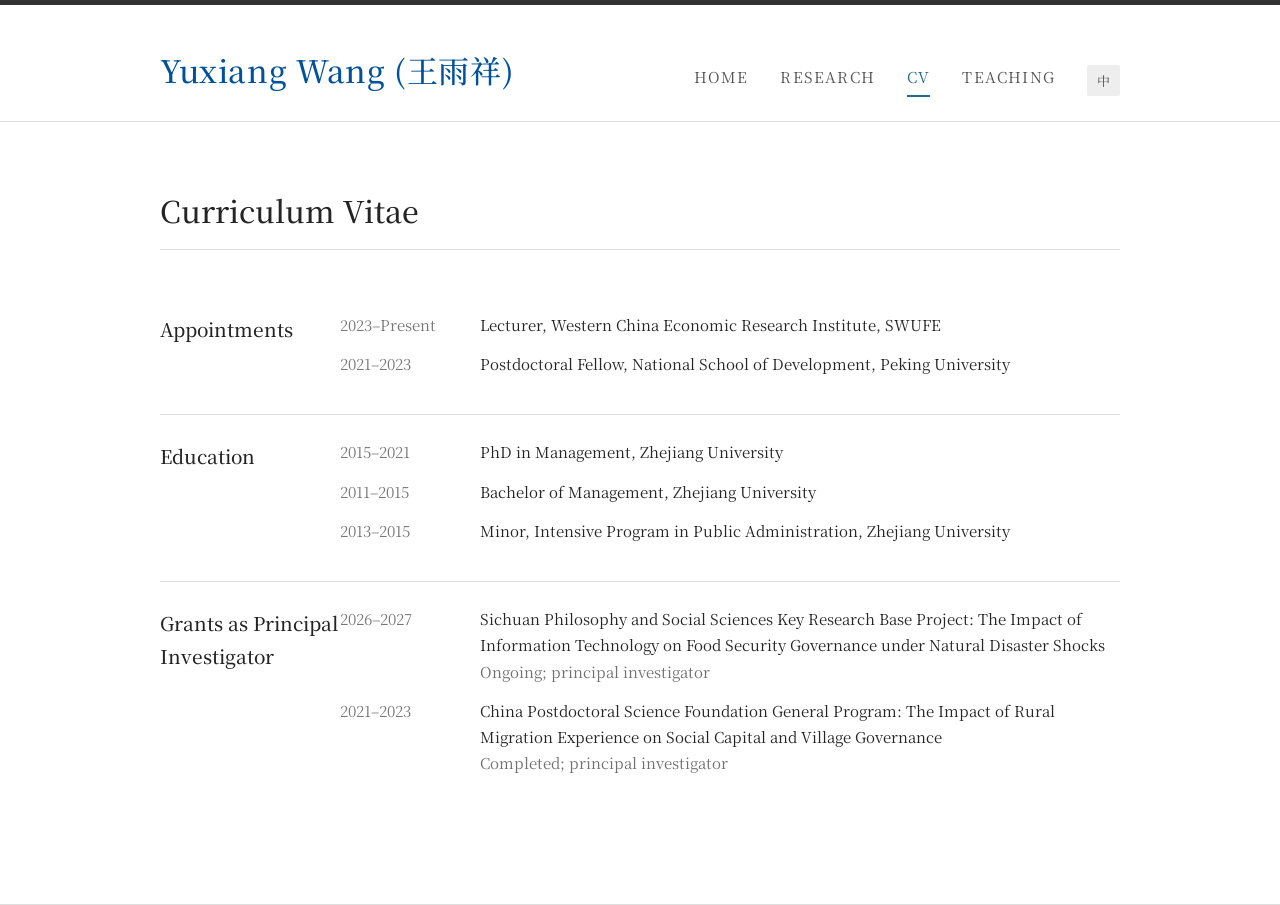
==== cv.html @ faa7dc94 "Enforce consistent navigation font on all pages" ====
<!doctype html>
<html lang="zh-CN">
<head>
  <meta charset="utf-8">
  <meta name="viewport" content="width=device-width,initial-scale=1">
  <title>CV | Yuxiang Wang</title>
  <link rel="stylesheet" href="fonts/source-han.css">
  <link rel="stylesheet" href="fonts/source-han-latin.css">
  <link rel="stylesheet" href="styles.css?v=20260809-3">
</head>
<body>
  <header class="site-header"><div class="wrap header-inner">
    <a class="brand" href="index.html"><strong>Yuxiang Wang (王雨祥)</strong><span>Economist · Southwestern University of Finance and Economics</span></a>
    <button class="menu" aria-label="菜单">☰</button>
    <nav><a href="index.html">Home</a><a href="research.html">Research</a><a class="active" href="cv.html">CV</a><a href="teaching.html">Teaching</a><button class="lang">EN</button></nav>
  </div></header>

  <main class="page"><div class="wrap">
    <h1 class="page-title" data-zh="个人简历" data-en="Curriculum Vitae">个人简历</h1>

    <section class="cv-section">
      <h2 data-zh="任职经历" data-en="Appointments">任职经历</h2>
      <div>
        <div class="cv-item"><time>2023–<span data-zh="至今" data-en="Present">至今</span></time><p data-zh="西南财经大学中国西部经济研究院，讲师" data-en="Lecturer, Western China Economic Research Institute, SWUFE">西南财经大学中国西部经济研究院，讲师</p></div>
        <div class="cv-item"><time>2021–2023</time><p data-zh="北京大学国家发展研究院，博士后" data-en="Postdoctoral Fellow, National School of Development, Peking University">北京大学国家发展研究院，博士后</p></div>
      </div>
    </section>

    <section class="cv-section">
      <h2 data-zh="教育背景" data-en="Education">教育背景</h2>
      <div>
        <div class="cv-item"><time>2015–2021</time><p data-zh="浙江大学，农林经济管理，管理学博士" data-en="PhD in Management, Zhejiang University">浙江大学，农林经济管理，管理学博士</p></div>
        <div class="cv-item"><time>2011–2015</time><p data-zh="浙江大学，农业经济管理，管理学学士" data-en="Bachelor of Management, Zhejiang University">浙江大学，农业经济管理，管理学学士</p></div>
        <div class="cv-item"><time>2013–2015</time><p data-zh="浙江大学，公共管理强化班（辅修）" data-en="Minor, Intensive Program in Public Administration, Zhejiang University">浙江大学，公共管理强化班（辅修）</p></div>
      </div>
    </section>

    <section class="cv-section">
      <h2 data-zh="主持项目" data-en="Grants as Principal Investigator">主持项目</h2>
      <div>
        <div class="cv-item">
          <time>2026–2027</time>
          <p><span data-zh="四川省哲学社会科学重点基地专项项目：自然灾害冲击下信息技术对粮食安全治理的影响研究" data-en="Sichuan Philosophy and Social Sciences Key Research Base Project: The Impact of Information Technology on Food Security Governance under Natural Disaster Shocks">四川省哲学社会科学重点基地专项项目：自然灾害冲击下信息技术对粮食安全治理的影响研究</span><br><span class="muted" data-zh="在研；主持" data-en="Ongoing; principal investigator">在研；主持</span></p>
        </div>
        <div class="cv-item">
          <time>2021–2023</time>
          <p><span data-zh="中国博士后科学基金面上项目：农民人口流动经历对社会资本和村庄治理的影响研究" data-en="China Postdoctoral Science Foundation General Program: The Impact of Rural Migration Experience on Social Capital and Village Governance">中国博士后科学基金面上项目：农民人口流动经历对社会资本和村庄治理的影响研究</span><br><span class="muted" data-zh="结题；主持" data-en="Completed; principal investigator">结题；主持</span></p>
        </div>
      </div>
    </section>
  </div></main>

  <footer><div class="wrap footer-inner"><span>© <span data-year></span> Yuxiang Wang</span><a href="mailto:wangyx@swufe.edu.cn">wangyx@swufe.edu.cn</a></div></footer>
  <script src="script.js"></script>
</body>
</html>
---- fonts/source-han.css ----
/* Source Han web subsets (Adobe/Google, SIL OFL 1.1) */

@font-face {
  font-family: 'Source Han Sans SC';
  font-style: normal;
  font-weight: 400;
  font-display: swap;
  src: url(subsets/sans-400-00.woff2) format('woff2');
  unicode-range: U+200b, U+2103, U+4e18, U+4e27-4e28, U+4e38, U+4e59, U+4e8f, U+4ead, U+4ec7, U+4fe9, U+503a, U+5085, U+5146, U+51af, U+51f8, U+52ab, U+5339, U+535c, U+5378, U+538c, U+5398, U+53f9, U+5415, U+5475, U+54aa, U+54ac, U+54b8, U+5582, U+5760, U+5764, U+57cb, U+5835, U+5885, U+5951, U+5983, U+59da, U+5a77, U+5b5d, U+5b5f, U+5bb5, U+5bc2, U+5be8, U+5bfa, U+5c2c, U+5c34, U+5c41, U+5c48, U+5c65, U+5cad, U+5e06, U+5e42, U+5ef7, U+5f17, U+5f25, U+5f6d, U+5f79, U+6028, U+6064, U+6068, U+606d, U+607c, U+6094, U+6109, U+6124, U+6247, U+626d, U+6291, U+629a, U+62ac, U+62b9, U+62fe, U+6324, U+6349, U+6367, U+6398, U+6495, U+64a4, U+64b0, U+64bc, U+64ce, U+658c, U+65ed, U+6602, U+6674, U+6691, U+66a8, U+674f, U+679a, U+67ef, U+67f4, U+680b, U+6876, U+68a8, U+6a59, U+6a61, U+6b20, U+6bc5, U+6d12, U+6d46, U+6d8c, U+6dc0, U+6e14, U+6e23, U+6f06, U+7164, U+716e, U+7199, U+71e5, U+72ac, U+742a, U+755c, U+75ab, U+75b2, U+75f4, U+7897, U+78b3, U+78c5, U+7978, U+79fd, U+7a74, U+7b4b, U+7b5b, U+7ece, U+7ed2, U+7ee3, U+7ef3, U+7f50, U+7f55, U+7f9e, U+7fe0, U+809d, U+8106, U+814a, U+8154, U+817b, U+818f, U+81c2, U+81ed, U+821f, U+82a6, U+82d1, U+8302, U+83c7, U+83ca, U+845b, U+848b, U+84c9, U+85e4, U+86ee, U+8700, U+8774, U+8881, U+8c1c, U+8c79, U+8d2a, U+8d3c, U+8eba, U+8f70, U+8fa9, U+8fb1, U+900a, U+9017, U+901d, U+9022, U+906e, U+946b, U+94dd, U+94ed, U+953b, U+95ef, U+95fa, U+95fd, U+96c0, U+971e, U+9753, U+9756, U+97e6, U+9881, U+9887, U+9b4f, U+9e2d, U+9f0e, U+e601-e602, U+e604-e605, U+ff5c;
}

@font-face {
  font-family: 'Source Han Sans SC';
  font-style: normal;
  font-weight: 400;
  font-display: swap;
  src: url(subsets/sans-400-01.woff2) format('woff2');
  unicode-range: U+24, U+4e08, U+4e43, U+4e4f, U+4ef0, U+4f2a, U+507f, U+50ac, U+50bb, U+5151, U+51bb, U+51f6, U+51fd, U+5272, U+52fe, U+5362, U+53c9, U+53d4, U+53e0, U+543b, U+54f2, U+5507, U+5524, U+558a, U+55b5, U+561b, U+56ca, U+5782, U+57c3, U+5893, U+5915, U+5949, U+5962, U+59ae, U+59dc, U+59fb, U+5bd3, U+5c38, U+5cb3, U+5d07, U+5d29, U+5de1, U+5dfe, U+5e15, U+5eca, U+5f2f, U+5f7c, U+5fcc, U+6021, U+609f, U+60f9, U+6108, U+6148, U+6155, U+6170, U+61d2, U+6251, U+629b, U+62ab, U+62e8, U+62f3, U+6321, U+6350, U+6566, U+659c, U+65e8, U+6635, U+6655, U+6670, U+66f9, U+6734, U+679d, U+6851, U+6905, U+6b49, U+6b96, U+6c1b, U+6c41, U+6c6a, U+6c83, U+6cf3, U+6d9b, U+6dcb, U+6e1d, U+6e20-6e21, U+6eaa, U+6ee4, U+6ee9, U+6f58, U+70e4, U+722c, U+7262, U+7267, U+72b9, U+72e0, U+72ee, U+72f1, U+7334, U+73ab, U+7433, U+7470, U+758f, U+75d5, U+764c, U+7686, U+76c6, U+76fe, U+7720, U+77e2, U+7802, U+7816, U+788d, U+7891, U+7a00, U+7a9d, U+7b52, U+7bad, U+7c98, U+7cca, U+7eba, U+7eea, U+7ef5, U+7f1d, U+7f69, U+806a, U+809a, U+80bf, U+80c3, U+81c0, U+820c, U+82ac, U+82af, U+82cd, U+82d7, U+838e, U+839e, U+8404, U+84b8, U+852c, U+8587, U+8650, U+8679, U+86c7, U+8702, U+87ba, U+886b-886c, U+8870, U+8c10, U+8c23, U+8c6b, U+8d3e, U+8d4b-8d4c, U+8d64, U+8d6b, U+8d74, U+8e29, U+8f69, U+8f74, U+8fb0, U+8fdf, U+901b, U+9038, U+9093, U+9171, U+9489, U+94ae, U+94c3, U+9508, U+9510, U+9601, U+9614, U+964c, U+9675, U+971c, U+97f5, U+9888, U+98d8, U+9971, U+9aa4, U+9e3f, U+9e45, U+9e4f, U+9e70, U+9f7f, U+e715;
}

@font-face {
  font-family: 'Source Han Sans SC';
  font-style: normal;
  font-weight: 400;
  font-display: swap;
  src: url(subsets/sans-400-02.woff2) format('woff2');
  unicode-range: U+a5, U+2192, U+2605, U+4e11, U+4e22, U+4e32, U+4f0d, U+4f0f, U+4f69, U+4ff1, U+50b2, U+5154, U+51dd, U+51f0, U+5211, U+5269, U+533f, U+5366-5367, U+5389, U+5413, U+5440, U+5446, U+5561, U+574a, U+5751, U+57ab, U+5806, U+5821, U+582a, U+58f3, U+5938, U+5948, U+5978, U+59d1, U+5a03, U+5a07, U+5ac1, U+5acc, U+5ae9, U+5bb4, U+5bc4, U+5c3f, U+5e3d, U+5e7d, U+5f92, U+5faa, U+5fe0, U+5ffd, U+6016, U+60a0, U+60dc, U+60e8, U+614e, U+6212, U+6284, U+62c6, U+62d3-62d4, U+63f4, U+642c, U+6478, U+6491-6492, U+64e6, U+6591, U+65a4, U+664b, U+6735, U+6746, U+67f1, U+67f3, U+6842, U+68af, U+68c9, U+68cb, U+6a31, U+6b3a, U+6bc1, U+6c0f, U+6c27, U+6c57, U+6cc4, U+6ce5, U+6d2a, U+6d66, U+6d69, U+6daf, U+6e58, U+6ecb, U+6ef4, U+707e, U+7092, U+70ab, U+71d5, U+7275, U+7384, U+73b2, U+7434, U+74e6, U+74f7, U+75bc, U+76c8, U+76d0, U+7709, U+77ac, U+7855, U+78a7, U+78c1, U+7a77, U+7b79, U+7c92, U+7cae, U+7cd5, U+7ea4, U+7eb5, U+7ebd, U+7f5a, U+7fd4, U+7ffc, U+8083, U+8096, U+80a0, U+80d6, U+80de, U+8102, U+8109, U+810f, U+8179, U+8292, U+82b3, U+8352, U+8361, U+83cc, U+841d, U+8461, U+8482, U+8521, U+857e, U+85aa, U+866b, U+8776, U+8896, U+889c, U+88f8, U+8a9e, U+8bc8, U+8bf8, U+8c0b, U+8c28, U+8d2b, U+8d2f, U+8d37, U+8d3a, U+8d54, U+8dc3, U+8dcc, U+8df5, U+8e0f, U+8e48, U+8f86, U+8f88, U+8f9e, U+8fc1, U+8fc8, U+8feb, U+9065, U+90a6, U+90aa, U+90bb, U+90c1, U+94dc, U+9521, U+9676, U+96d5, U+970d, U+9897, U+997c, U+9a70, U+9a76, U+9a9a, U+9ad4, U+9e23, U+9e7f, U+9f3b, U+e675, U+e6b9, U+ffe5;
}

@font-face {
  font-family: 'Source Han Sans SC';
  font-style: normal;
  font-weight: 400;
  font-display: swap;
  src: url(subsets/sans-400-03.woff2) format('woff2');
  unicode-range: U+300c-300d, U+4e54, U+4e58, U+4e95, U+4ec1, U+4f2f, U+4f38, U+4fa3, U+4fca, U+503e, U+5141, U+5144, U+517c, U+51cc, U+51ed, U+5242, U+52b2, U+52d2, U+52e4, U+540a, U+5439, U+5448, U+5496, U+54ed, U+5565, U+5761, U+5766, U+58ee, U+593a, U+594b, U+594f, U+5954, U+5996, U+59c6, U+59ff, U+5b64, U+5bff, U+5c18, U+5c1d, U+5c97, U+5ca9, U+5cb8, U+5e9f, U+5ec9, U+5f04, U+5f7b, U+5fa1, U+5fcd, U+6012, U+60a6, U+60ac, U+60b2, U+60ef, U+626e, U+6270, U+6276, U+62d6, U+62dc, U+6316, U+632f, U+633a, U+6355, U+63aa, U+6447, U+649e, U+64c5, U+654c, U+65c1, U+65cb, U+65e6, U+6606, U+6731, U+675c, U+67cf, U+67dc, U+6846, U+6b8b, U+6beb, U+6c61, U+6c88, U+6cbf, U+6cdb, U+6cea, U+6d45, U+6d53, U+6d74, U+6d82, U+6da8, U+6db5, U+6deb, U+6eda, U+6ee8, U+6f0f, U+706d, U+708e, U+70ae, U+70bc, U+70c2, U+70e6, U+7237-7238, U+72fc, U+730e, U+731b, U+739b, U+73bb, U+7483, U+74dc, U+74f6, U+7586, U+7626, U+775b, U+77ff, U+788e, U+78b0, U+7956, U+7965, U+79e6, U+7af9, U+7bee, U+7c97, U+7eb1, U+7eb7, U+7ed1, U+7ed5, U+7f6a, U+7f72, U+7fbd, U+8017, U+808c, U+80a9, U+80c6, U+80ce, U+8150, U+8170, U+819c, U+820d, U+8230, U+8239, U+827e, U+8377, U+8389, U+83b2, U+8428, U+8463, U+867e, U+88c2, U+88d9, U+8986, U+8bca, U+8bde, U+8c13, U+8c8c, U+8d21, U+8d24, U+8d56, U+8d60, U+8d8b, U+8db4, U+8e2a, U+8f68, U+8f89, U+8f9b, U+8fa8, U+8fbd, U+9003, U+90ce, U+90ed, U+9189, U+94bb, U+9505, U+95f9, U+963b, U+9655, U+966a, U+9677, U+96fe, U+9896, U+99a8, U+9a71, U+9a82, U+9a91, U+9b45, U+9ece, U+9f20, U+feff, U+ff0d;
}

@font-face {
  font-family: 'Source Han Sans SC';
  font-style: normal;
  font-weight: 400;
  font-display: swap;
  src: url(subsets/sans-400-04.woff2) format('woff2');
  unicode-range: U+4e4c, U+4e88, U+4ea1, U+4ea6, U+4ed3-4ed4, U+4eff, U+4f30, U+4fa7, U+4fc4, U+4fd7, U+500d, U+504f, U+5076-5077, U+517d, U+5192, U+51c9, U+51ef, U+5238, U+5251, U+526a, U+52c7, U+52df, U+52ff, U+53a6, U+53a8, U+53ec, U+5410, U+559d, U+55b7, U+5634, U+573e, U+5783, U+585e, U+586b, U+58a8, U+5999, U+59d3, U+5a1c, U+5a46, U+5b54-5b55, U+5b85, U+5b8b, U+5b8f, U+5bbf, U+5bd2, U+5c16, U+5c24, U+5e05, U+5e45, U+5e7c, U+5e84, U+5f03, U+5f1f, U+5f31, U+5f84, U+5f90, U+5fbd, U+5fc6, U+5fd9, U+5fe7, U+6052, U+6062, U+6089, U+60a3, U+60d1, U+6167, U+622a, U+6234, U+624e, U+6269, U+626c, U+62b5, U+62d2, U+6325, U+63e1, U+643a, U+6446, U+6562, U+656c, U+65e2, U+65fa, U+660c, U+6628, U+6652, U+6668, U+6676, U+66fc, U+66ff, U+6717, U+676d, U+67aa, U+67d4, U+6843, U+6881, U+68d2, U+695a, U+69fd, U+6a2a, U+6b8a, U+6c60, U+6c64, U+6c9f, U+6caa, U+6cc9, U+6ce1, U+6cfd, U+6d1b, U+6d1e, U+6d6e, U+6de1, U+6e10, U+6e7f, U+6f5c, U+704c, U+7070, U+7089, U+70b8, U+718a, U+71c3, U+723d, U+732a, U+73cd, U+7518, U+756a, U+75af, U+75be, U+75c7, U+76d2, U+76d7, U+7763, U+78e8, U+795d, U+79df, U+7c4d, U+7d2f, U+7ee9, U+7f13, U+7f8a, U+8000, U+8010, U+80af, U+80f6, U+80f8, U+8212, U+8273, U+82f9, U+83ab, U+83b1, U+83f2, U+8584, U+871c, U+8861, U+888b, U+88c1, U+88e4, U+8bd1, U+8bf1, U+8c31, U+8d5a, U+8d75-8d76, U+8de8, U+8f85, U+8fa3, U+8fc5, U+9006, U+903c, U+904d, U+9075, U+9178, U+9274, U+950b, U+9526, U+95ea, U+9636, U+9686, U+978b, U+987f, U+9a7e, U+9b42, U+9e1f, U+9ea6, U+9f13, U+9f84, U+ff5e;
}

@font-face {
  font-family: 'Source Han Sans SC';
  font-style: normal;
  font-weight: 400;
  font-display: swap;
  src: url(subsets/sans-400-05.woff2) format('woff2');
  unicode-range: U+23, U+3d, U+4e01, U+4e39, U+4e73, U+4ecd, U+4ed9, U+4eea, U+4f0a, U+4f1f, U+4f5b, U+4fa0, U+4fc3, U+501f, U+50a8, U+515a, U+5175, U+51a0, U+51c0, U+51e1, U+51e4, U+5200, U+520a, U+5224, U+523a, U+52aa, U+52b1, U+52b3, U+5348, U+5353, U+5360, U+5371, U+5377, U+539a, U+541b, U+5434, U+547c, U+54e6, U+5510, U+5531, U+5609, U+56f0, U+56fa, U+5733, U+574f, U+5851, U+5854, U+5899, U+58c1, U+592e, U+5939, U+5976, U+5986, U+59bb, U+5a18, U+5a74, U+5b59, U+5b87, U+5b97, U+5ba0, U+5bab, U+5bbd-5bbe, U+5bf8, U+5c0a, U+5c3a, U+5c4a, U+5e16, U+5e1d, U+5e2d, U+5e8a, U+6015, U+602a, U+6050, U+6069, U+6162, U+61c2, U+6293, U+6297, U+62b1, U+62bd, U+62df, U+62fc, U+6302, U+635f, U+638c, U+63ed, U+6458, U+6469, U+6563, U+6620, U+6653, U+6696-6697, U+66dd, U+675f, U+676f-6770, U+67d0, U+67d3, U+684c, U+6865, U+6885, U+68b0, U+68ee, U+690d, U+6b23, U+6b32, U+6bd5, U+6c89, U+6d01, U+6d25, U+6d89, U+6da6, U+6db2, U+6df7, U+6ed1, U+6f02, U+70c8, U+70df, U+70e7, U+7126, U+7236, U+7259, U+731c, U+745e, U+74e3, U+751a, U+751c, U+7532, U+7545, U+75db, U+7761, U+7a0d, U+7b51, U+7ca4, U+7cd6, U+7d2b, U+7ea0, U+7eb9, U+7ed8, U+7f18, U+7f29, U+8033, U+804a, U+80a4-80a5, U+80e1, U+817f, U+829d, U+82e6, U+8336, U+840c, U+8499, U+864e, U+8651, U+865a, U+88ad, U+89e6, U+8bd7, U+8bfa, U+8c37, U+8d25, U+8d38, U+8ddd, U+8fea, U+9010, U+9012, U+906d, U+907f-9080, U+90d1, U+9177, U+91ca, U+94fa, U+9501, U+9634-9635, U+9694, U+9707, U+9738, U+9769, U+9a7b, U+9a97, U+9aa8, U+9b3c, U+9c81, U+9ed8;
}

@font-face {
  font-family: 'Source Han Sans SC';
  font-style: normal;
  font-weight: 400;
  font-display: swap;
  src: url(subsets/sans-400-06.woff2) format('woff2');
  unicode-range: U+26, U+3c, U+d7, U+4e4e, U+4e61, U+4e71, U+4ebf, U+4f26, U+5012, U+51ac, U+51b0, U+51b2, U+51b7, U+5218, U+521a, U+5220, U+5237, U+523b, U+526f, U+5385, U+53bf, U+53e5, U+53eb, U+53f3, U+53f6, U+5409, U+5438, U+54c8, U+54e5, U+552f, U+5584, U+5706, U+5723, U+5750, U+575a, U+5987-5988, U+59b9, U+59d0, U+59d4, U+5b88, U+5b9c, U+5bdf, U+5bfb, U+5c01, U+5c04, U+5c3e, U+5c4b, U+5c4f, U+5c9b, U+5cf0, U+5ddd, U+5de6, U+5de8, U+5e01, U+5e78, U+5e7b, U+5e9c, U+5ead, U+5ef6, U+5f39, U+5fd8, U+6000, U+6025, U+604b, U+6076, U+613f, U+6258, U+6263, U+6267, U+6298, U+62a2, U+62e5, U+62ec, U+6311, U+6377, U+6388-6389, U+63a2, U+63d2, U+641e, U+642d, U+654f, U+6551, U+6597, U+65cf, U+65d7, U+65e7, U+6682, U+66f2, U+671d, U+672b, U+6740, U+6751, U+6768, U+6811, U+6863, U+6982, U+6bd2, U+6cf0, U+6d0b, U+6d17, U+6d59, U+6dd8, U+6dfb, U+6e7e, U+6f6e, U+6fb3, U+706f, U+719f, U+72af, U+72d0, U+72d7, U+732b, U+732e, U+7389, U+73e0, U+7530, U+7687, U+76d6, U+76db, U+7840, U+786c, U+79cb, U+79d2, U+7a0e, U+7a33, U+7a3f, U+7a97, U+7ade-7adf, U+7b26, U+7e41, U+7ec3, U+7f3a, U+8089, U+80dc, U+811a, U+8131, U+8138, U+821e, U+8349, U+83dc, U+8457, U+867d, U+86cb, U+8a89, U+8ba8, U+8bad, U+8bef, U+8bfe, U+8c6a, U+8d1d, U+8d4f, U+8d62, U+8dd1, U+8df3, U+8f6e, U+8ff9, U+900f, U+9014, U+9057, U+9192, U+91ce, U+9488, U+94a2, U+9547, U+955c, U+95f2, U+9644, U+964d, U+96c4-96c5, U+96e8, U+96f6-96f7, U+9732, U+9759, U+9760, U+987a, U+989c, U+9910, U+996d-996e, U+9b54, U+9e21, U+9ebb, U+9f50;
}

@font-face {
  font-family: 'Source Han Sans SC';
  font-style: normal;
  font-weight: 400;
  font-display: swap;
  src: url(subsets/sans-400-07.woff2) format('woff2');
  unicode-range: U+7e, U+2026, U+4e03, U+4e25, U+4e30, U+4e34, U+4e45, U+4e5d, U+4e89, U+4eae, U+4ed8, U+4f11, U+4f19, U+4f24, U+4f34, U+4f59, U+4f73, U+4f9d, U+4fb5, U+5047, U+505c, U+5170, U+519c, U+51cf, U+5267, U+5356, U+5374, U+5382, U+538b, U+53e6, U+5426, U+542b, U+542f, U+5462, U+5473, U+554a, U+5566, U+5708, U+571f, U+5757, U+57df, U+57f9, U+5802, U+590f, U+591c, U+591f, U+592b, U+5965, U+5979, U+5a01, U+5a5a, U+5b63, U+5b69, U+5b81, U+5ba1, U+5ba3, U+5c3c, U+5c42, U+5c81, U+5de7, U+5dee, U+5e0c, U+5e10, U+5e55, U+5e86, U+5e8f, U+5ea7, U+5f02, U+5f52, U+5f81, U+5ff5, U+60ca, U+60e0, U+6279, U+62c5, U+62ff, U+63cf, U+6444, U+64cd, U+653b, U+65bd, U+65e9, U+665a, U+66b4, U+66fe, U+6728, U+6742, U+677e, U+67b6, U+680f, U+68a6, U+68c0, U+699c, U+6b4c, U+6b66, U+6b7b, U+6bcd, U+6bdb, U+6c38, U+6c47, U+6c49, U+6cb3, U+6cb9, U+6ce2, U+6d32, U+6d3e, U+6d4f, U+6e56, U+6fc0, U+7075, U+7206, U+725b, U+72c2, U+73ed, U+7565, U+7591, U+7597, U+75c5, U+76ae, U+76d1, U+76df, U+7834, U+7968, U+7981, U+79c0, U+7a7f, U+7a81, U+7ae5, U+7b14, U+7c89, U+7d27, U+7eaf, U+7eb3, U+7eb8, U+7ec7, U+7ee7, U+7eff, U+7f57, U+7ffb, U+805a, U+80a1, U+822c, U+82cf, U+82e5, U+8363, U+836f, U+84dd, U+878d, U+8840, U+8857, U+8863, U+8865, U+8b66, U+8bb2, U+8bda, U+8c01, U+8c08, U+8c46, U+8d1f, U+8d35, U+8d5b, U+8d5e, U+8da3, U+8ddf, U+8f93, U+8fdd, U+8ff0, U+8ff7, U+8ffd, U+9000, U+9047, U+9152, U+949f, U+94c1, U+94f6, U+9646, U+9648, U+9669, U+969c, U+96ea, U+97e9, U+987b, U+987e, U+989d, U+9970, U+9986, U+9c7c, U+9c9c;
}

@font-face {
  font-family: 'Source Han Sans SC';
  font-style: normal;
  font-weight: 400;
  font-display: swap;
  src: url(subsets/sans-400-08.woff2) format('woff2');
  unicode-range: U+25, U+4e14, U+4e1d, U+4e3d, U+4e49, U+4e60, U+4e9a, U+4eb2, U+4ec5, U+4efd, U+4f3c, U+4f4f, U+4f8b, U+4fbf, U+5019, U+5145, U+514b, U+516b, U+516d, U+5174, U+5178, U+517b, U+5199, U+519b, U+51b3, U+51b5, U+5207, U+5212, U+5219, U+521d, U+52bf, U+533b, U+5343, U+5347, U+534a, U+536b, U+5370, U+53e4, U+53f2, U+5403, U+542c, U+547d, U+54a8, U+54cd, U+54ea, U+552e, U+56f4, U+5747, U+575b, U+5883, U+589e, U+5931, U+5947, U+5956-5957, U+5a92, U+5b83, U+5ba4, U+5bb3, U+5bcc, U+5c14, U+5c1a, U+5c3d, U+5c40, U+5c45, U+5c5e, U+5df4, U+5e72, U+5e95, U+5f80, U+5f85, U+5fb7, U+5fd7, U+601d, U+626b, U+627f, U+62c9, U+62cd, U+6309, U+63a7, U+6545, U+65ad, U+65af, U+65c5, U+666e, U+667a, U+670b, U+671b, U+674e, U+677f, U+6781, U+6790, U+6797, U+6821, U+6838-6839, U+697c, U+6b27, U+6b62, U+6bb5, U+6c7d, U+6c99, U+6d4b, U+6d4e, U+6d6a, U+6e29, U+6e2f, U+6ee1, U+6f14, U+6f2b, U+72b6, U+72ec, U+7387, U+7533, U+753b, U+76ca, U+76d8, U+7701, U+773c, U+77ed, U+77f3, U+7814, U+793c, U+79bb, U+79c1, U+79d8, U+79ef, U+79fb, U+7a76, U+7b11, U+7b54, U+7b56, U+7b97, U+7bc7, U+7c73, U+7d20, U+7eaa, U+7ec8, U+7edd, U+7eed, U+7efc, U+7fa4, U+804c, U+8058, U+80cc, U+8111, U+817e, U+826f, U+8303, U+843d, U+89c9, U+89d2, U+8ba2, U+8bbf, U+8bc9, U+8bcd, U+8be6, U+8c22, U+8c61, U+8d22, U+8d26-8d27, U+8d8a, U+8f6f, U+8f7b, U+8f83, U+8f91, U+8fb9, U+8fd4, U+8fdc, U+9002, U+94b1, U+9519, U+95ed, U+961f, U+9632-9633, U+963f, U+968f-9690, U+96be, U+9876, U+9884, U+98de, U+9988, U+9999, U+9ec4, U+ff1b;
}

@font-face {
  font-family: 'Source Han Sans SC';
  font-style: normal;
  font-weight: 400;
  font-display: swap;
  src: url(subsets/sans-400-09.woff2) format('woff2');
  unicode-range: U+2b, U+40, U+3000, U+300a-300b, U+4e16, U+4e66, U+4e70, U+4e91-4e92, U+4e94, U+4e9b, U+4ec0, U+4eca, U+4f01, U+4f17-4f18, U+4f46, U+4f4e, U+4f9b, U+4fee, U+503c, U+5065, U+50cf, U+513f, U+5148, U+518d, U+51c6, U+51e0, U+5217, U+529e-529f, U+5341, U+534f, U+5361, U+5386, U+53c2, U+53c8, U+53cc, U+53d7-53d8, U+53ea, U+5404, U+5411, U+5417, U+5427, U+5468, U+559c, U+5668, U+56e0, U+56e2, U+56ed, U+5740, U+57fa, U+58eb, U+5904, U+592a, U+59cb, U+5a31, U+5b58, U+5b9d, U+5bc6, U+5c71, U+5dde, U+5df1, U+5e08, U+5e26, U+5e2e, U+5e93, U+5e97, U+5eb7, U+5f15, U+5f20, U+5f3a, U+5f62, U+5f69, U+5f88, U+5f8b, U+5fc5, U+600e, U+620f, U+6218, U+623f, U+627e, U+628a, U+62a4, U+62db, U+62e9, U+6307, U+6362, U+636e, U+64ad, U+6539, U+653f, U+6548, U+6574, U+6613, U+6625, U+663e, U+666f, U+672a, U+6750, U+6784, U+6a21, U+6b3e, U+6b65, U+6bcf, U+6c11, U+6c5f, U+6df1, U+706b, U+7167, U+724c, U+738b, U+73a9, U+73af, U+7403, U+7537, U+754c, U+7559, U+767d, U+7740, U+786e, U+795e, U+798f, U+79f0, U+7aef, U+7b7e, U+7bb1, U+7ea2, U+7ea6, U+7ec4, U+7ec6, U+7ecd, U+7edc, U+7ef4, U+8003, U+80b2, U+81f3-81f4, U+822a, U+827a, U+82f1, U+83b7, U+8425, U+89c2, U+89c8, U+8ba9, U+8bb8, U+8bc6, U+8bd5, U+8be2, U+8be5, U+8bed, U+8c03, U+8d23, U+8d2d, U+8d34, U+8d70, U+8db3, U+8fbe, U+8fce, U+8fd1, U+8fde, U+9001, U+901f-9020, U+90a3, U+914d, U+91c7, U+94fe, U+9500, U+952e, U+9605, U+9645, U+9662, U+9664, U+9700, U+9752, U+975e, U+97f3, U+9879, U+9886, U+98df, U+9a6c, U+9a8c, U+9ed1, U+9f99;
}

@font-face {
  font-family: 'Source Han Sans SC';
  font-style: normal;
  font-weight: 400;
  font-display: swap;
  src: url(subsets/sans-400-10.woff2) format('woff2');
  unicode-range: U+4e, U+201c-201d, U+3010-3011, U+4e07, U+4e1c, U+4e24, U+4e3e, U+4e48, U+4e50, U+4e5f, U+4e8b-4e8c, U+4ea4, U+4eab-4eac, U+4ecb, U+4ece, U+4ed6, U+4ee3, U+4ef6-4ef7, U+4efb, U+4f20, U+4f55, U+4f7f, U+4fdd, U+505a, U+5143, U+5149, U+514d, U+5171, U+5177, U+518c, U+51fb, U+521b, U+5229, U+522b, U+52a9, U+5305, U+5317, U+534e, U+5355, U+5357, U+535a, U+5373, U+539f, U+53bb, U+53ca, U+53cd, U+53d6, U+53e3, U+53f0, U+5458, U+5546, U+56db, U+573a, U+578b, U+57ce, U+58f0, U+590d, U+5934, U+5973, U+5b57, U+5b8c, U+5b98, U+5bb9, U+5bfc, U+5c06, U+5c11, U+5c31, U+5c55, U+5df2, U+5e03, U+5e38, U+5e76, U+5e94, U+5efa, U+5f71, U+5f97, U+5feb, U+6001, U+603b, U+60f3, U+611f, U+6216, U+624d, U+6253, U+6295, U+6301, U+6392, U+641c, U+652f, U+653e, U+6559, U+6599, U+661f, U+671f, U+672f, U+6761, U+67e5, U+6807, U+6837, U+683c, U+6848, U+6b22, U+6b64, U+6bd4, U+6c14, U+6c34, U+6c42, U+6ca1, U+6d41, U+6d77, U+6d88, U+6e05, U+6e38, U+6e90, U+7136, U+7231, U+7531, U+767e, U+76ee, U+76f4, U+771f, U+7801, U+793a, U+79cd, U+7a0b, U+7a7a, U+7acb, U+7ae0, U+7b2c, U+7b80, U+7ba1, U+7cbe, U+7d22, U+7ea7, U+7ed3, U+7ed9, U+7edf, U+7f16, U+7f6e, U+8001, U+800c, U+8272, U+8282, U+82b1, U+8350, U+88ab, U+88c5, U+897f, U+89c1, U+89c4, U+89e3, U+8a00, U+8ba1, U+8ba4, U+8bae-8bb0, U+8bbe, U+8bc1, U+8bc4, U+8bfb, U+8d28, U+8d39, U+8d77, U+8d85, U+8def, U+8eab, U+8f66, U+8f6c, U+8f7d, U+8fd0, U+9009, U+90ae, U+90fd, U+91cc-91cd, U+91cf, U+95fb, U+9650, U+96c6, U+9891, U+98ce, U+ff1f;
}

@font-face {
  font-family: 'Source Han Sans SC';
  font-style: normal;
  font-weight: 400;
  font-display: swap;
  src: url(subsets/sans-400-11.woff2) format('woff2');
  unicode-range: U+d, U+3e, U+5f, U+7c, U+a0, U+a9, U+4e09-4e0b, U+4e0d-4e0e, U+4e13, U+4e1a, U+4e2a, U+4e3a-4e3b, U+4e4b, U+4e86, U+4e8e, U+4ea7, U+4eba, U+4ee4-4ee5, U+4eec, U+4f1a, U+4f4d, U+4f53, U+4f5c, U+4f60, U+4fe1, U+5165, U+5168, U+516c, U+5173, U+5176, U+5185, U+51fa, U+5206, U+5230, U+5236, U+524d, U+529b, U+52a0-52a1, U+52a8, U+5316, U+533a, U+53cb, U+53d1, U+53ef, U+53f7-53f8, U+5408, U+540c-540e, U+544a, U+548c, U+54c1, U+56de, U+56fd-56fe, U+5728, U+5730, U+5907, U+5916, U+591a, U+5927, U+5929, U+597d, U+5982, U+5b50, U+5b66, U+5b89, U+5b9a, U+5b9e, U+5ba2, U+5bb6, U+5bf9, U+5c0f, U+5de5, U+5e02, U+5e73-5e74, U+5e7f, U+5ea6, U+5f00, U+5f0f, U+5f53, U+5f55, U+5fae, U+5fc3, U+6027, U+606f, U+60a8, U+60c5, U+610f, U+6210-6211, U+6237, U+6240, U+624b, U+6280, U+62a5, U+63a5, U+63a8, U+63d0, U+6536, U+6570, U+6587, U+65b9, U+65e0, U+65f6, U+660e, U+662d, U+662f, U+66f4, U+6700, U+670d, U+672c, U+673a, U+6743, U+6765, U+679c, U+682a, U+6b21, U+6b63, U+6cbb, U+6cd5, U+6ce8, U+6d3b, U+70ed, U+7247-7248, U+7269, U+7279, U+73b0, U+7406, U+751f, U+7528, U+7535, U+767b, U+76f8, U+770b, U+77e5, U+793e, U+79d1, U+7ad9, U+7b49, U+7c7b, U+7cfb, U+7ebf, U+7ecf, U+7f8e, U+8005, U+8054, U+80fd, U+81ea, U+85cf, U+884c, U+8868, U+8981, U+89c6, U+8bba, U+8bdd, U+8bf4, U+8bf7, U+8d44, U+8fc7, U+8fd8-8fd9, U+8fdb, U+901a, U+9053, U+90e8, U+91d1, U+957f, U+95e8, U+95ee, U+95f4, U+9762, U+9875, U+9898, U+9996, U+9ad8, U+ff01, U+ff08-ff09;
}

@font-face {
  font-family: 'Source Han Sans SC';
  font-style: normal;
  font-weight: 400;
  font-display: swap;
  src: url(subsets/sans-400-12.woff2) format('woff2');
  unicode-range: U+20-22, U+27-2a, U+2c-3b, U+3f, U+41-4d, U+4f-5d, U+61-7b, U+7d, U+ab, U+ae, U+b2, U+b7, U+bb, U+df-e5, U+e7-ea, U+ec-ed, U+f1-f4, U+f6, U+f9-fa, U+fc, U+101, U+103, U+113, U+12b, U+148, U+14d, U+16b, U+1ce, U+1d0, U+300-301, U+1ebf, U+1ec7, U+2013-2014, U+2022, U+2027, U+2039-203a, U+2122, U+3001-3002, U+3042, U+3044, U+3046, U+3048, U+304a-3055, U+3057, U+3059-305b, U+305d, U+305f-3061, U+3063-306b, U+306d-3073, U+3075-3076, U+3078-3079, U+307b, U+307e-307f, U+3081-308d, U+308f, U+3092-3093, U+30a1-30a4, U+30a6-30bb, U+30bd, U+30bf-30c1, U+30c3-30c4, U+30c6-30cb, U+30cd-30d7, U+30d9-30e1, U+30e3-30e7, U+30e9-30ed, U+30ef, U+30f3, U+30fb-30fc, U+3127, U+4e00, U+4e2d, U+65b0, U+65e5, U+6708-6709, U+70b9, U+7684, U+7f51, U+ff0c, U+ff0e, U+ff1a;
}

@font-face {
  font-family: 'Source Han Sans SC';
  font-style: normal;
  font-weight: 400;
  font-display: swap;
  src: url(subsets/sans-400-13.woff2) format('woff2');
  unicode-range: U+0000-00FF, U+0131, U+0152-0153, U+02BB-02BC, U+02C6, U+02DA, U+02DC, U+0304, U+0308, U+0329, U+2000-206F, U+20AC, U+2122, U+2191, U+2193, U+2212, U+2215, U+FEFF, U+FFFD;
}

@font-face {
  font-family: 'Source Han Sans SC';
  font-style: normal;
  font-weight: 500;
  font-display: swap;
  src: url(subsets/sans-500-14.woff2) format('woff2');
  unicode-range: U+200b, U+2103, U+4e18, U+4e27-4e28, U+4e38, U+4e59, U+4e8f, U+4ead, U+4ec7, U+4fe9, U+503a, U+5085, U+5146, U+51af, U+51f8, U+52ab, U+5339, U+535c, U+5378, U+538c, U+5398, U+53f9, U+5415, U+5475, U+54aa, U+54ac, U+54b8, U+5582, U+5760, U+5764, U+57cb, U+5835, U+5885, U+5951, U+5983, U+59da, U+5a77, U+5b5d, U+5b5f, U+5bb5, U+5bc2, U+5be8, U+5bfa, U+5c2c, U+5c34, U+5c41, U+5c48, U+5c65, U+5cad, U+5e06, U+5e42, U+5ef7, U+5f17, U+5f25, U+5f6d, U+5f79, U+6028, U+6064, U+6068, U+606d, U+607c, U+6094, U+6109, U+6124, U+6247, U+626d, U+6291, U+629a, U+62ac, U+62b9, U+62fe, U+6324, U+6349, U+6367, U+6398, U+6495, U+64a4, U+64b0, U+64bc, U+64ce, U+658c, U+65ed, U+6602, U+6674, U+6691, U+66a8, U+674f, U+679a, U+67ef, U+67f4, U+680b, U+6876, U+68a8, U+6a59, U+6a61, U+6b20, U+6bc5, U+6d12, U+6d46, U+6d8c, U+6dc0, U+6e14, U+6e23, U+6f06, U+7164, U+716e, U+7199, U+71e5, U+72ac, U+742a, U+755c, U+75ab, U+75b2, U+75f4, U+7897, U+78b3, U+78c5, U+7978, U+79fd, U+7a74, U+7b4b, U+7b5b, U+7ece, U+7ed2, U+7ee3, U+7ef3, U+7f50, U+7f55, U+7f9e, U+7fe0, U+809d, U+8106, U+814a, U+8154, U+817b, U+818f, U+81c2, U+81ed, U+821f, U+82a6, U+82d1, U+8302, U+83c7, U+83ca, U+845b, U+848b, U+84c9, U+85e4, U+86ee, U+8700, U+8774, U+8881, U+8c1c, U+8c79, U+8d2a, U+8d3c, U+8eba, U+8f70, U+8fa9, U+8fb1, U+900a, U+9017, U+901d, U+9022, U+906e, U+946b, U+94dd, U+94ed, U+953b, U+95ef, U+95fa, U+95fd, U+96c0, U+971e, U+9753, U+9756, U+97e6, U+9881, U+9887, U+9b4f, U+9e2d, U+9f0e, U+e601-e602, U+e604-e605, U+ff5c;
}

@font-face {
  font-family: 'Source Han Sans SC';
  font-style: normal;
  font-weight: 500;
  font-display: swap;
  src: url(subsets/sans-500-15.woff2) format('woff2');
  unicode-range: U+24, U+4e08, U+4e43, U+4e4f, U+4ef0, U+4f2a, U+507f, U+50ac, U+50bb, U+5151, U+51bb, U+51f6, U+51fd, U+5272, U+52fe, U+5362, U+53c9, U+53d4, U+53e0, U+543b, U+54f2, U+5507, U+5524, U+558a, U+55b5, U+561b, U+56ca, U+5782, U+57c3, U+5893, U+5915, U+5949, U+5962, U+59ae, U+59dc, U+59fb, U+5bd3, U+5c38, U+5cb3, U+5d07, U+5d29, U+5de1, U+5dfe, U+5e15, U+5eca, U+5f2f, U+5f7c, U+5fcc, U+6021, U+609f, U+60f9, U+6108, U+6148, U+6155, U+6170, U+61d2, U+6251, U+629b, U+62ab, U+62e8, U+62f3, U+6321, U+6350, U+6566, U+659c, U+65e8, U+6635, U+6655, U+6670, U+66f9, U+6734, U+679d, U+6851, U+6905, U+6b49, U+6b96, U+6c1b, U+6c41, U+6c6a, U+6c83, U+6cf3, U+6d9b, U+6dcb, U+6e1d, U+6e20-6e21, U+6eaa, U+6ee4, U+6ee9, U+6f58, U+70e4, U+722c, U+7262, U+7267, U+72b9, U+72e0, U+72ee, U+72f1, U+7334, U+73ab, U+7433, U+7470, U+758f, U+75d5, U+764c, U+7686, U+76c6, U+76fe, U+7720, U+77e2, U+7802, U+7816, U+788d, U+7891, U+7a00, U+7a9d, U+7b52, U+7bad, U+7c98, U+7cca, U+7eba, U+7eea, U+7ef5, U+7f1d, U+7f69, U+806a, U+809a, U+80bf, U+80c3, U+81c0, U+820c, U+82ac, U+82af, U+82cd, U+82d7, U+838e, U+839e, U+8404, U+84b8, U+852c, U+8587, U+8650, U+8679, U+86c7, U+8702, U+87ba, U+886b-886c, U+8870, U+8c10, U+8c23, U+8c6b, U+8d3e, U+8d4b-8d4c, U+8d64, U+8d6b, U+8d74, U+8e29, U+8f69, U+8f74, U+8fb0, U+8fdf, U+901b, U+9038, U+9093, U+9171, U+9489, U+94ae, U+94c3, U+9508, U+9510, U+9601, U+9614, U+964c, U+9675, U+971c, U+97f5, U+9888, U+98d8, U+9971, U+9aa4, U+9e3f, U+9e45, U+9e4f, U+9e70, U+9f7f, U+e715;
}

@font-face {
  font-family: 'Source Han Sans SC';
  font-style: normal;
  font-weight: 500;
  font-display: swap;
  src: url(subsets/sans-500-16.woff2) format('woff2');
  unicode-range: U+a5, U+2192, U+2605, U+4e11, U+4e22, U+4e32, U+4f0d, U+4f0f, U+4f69, U+4ff1, U+50b2, U+5154, U+51dd, U+51f0, U+5211, U+5269, U+533f, U+5366-5367, U+5389, U+5413, U+5440, U+5446, U+5561, U+574a, U+5751, U+57ab, U+5806, U+5821, U+582a, U+58f3, U+5938, U+5948, U+5978, U+59d1, U+5a03, U+5a07, U+5ac1, U+5acc, U+5ae9, U+5bb4, U+5bc4, U+5c3f, U+5e3d, U+5e7d, U+5f92, U+5faa, U+5fe0, U+5ffd, U+6016, U+60a0, U+60dc, U+60e8, U+614e, U+6212, U+6284, U+62c6, U+62d3-62d4, U+63f4, U+642c, U+6478, U+6491-6492, U+64e6, U+6591, U+65a4, U+664b, U+6735, U+6746, U+67f1, U+67f3, U+6842, U+68af, U+68c9, U+68cb, U+6a31, U+6b3a, U+6bc1, U+6c0f, U+6c27, U+6c57, U+6cc4, U+6ce5, U+6d2a, U+6d66, U+6d69, U+6daf, U+6e58, U+6ecb, U+6ef4, U+707e, U+7092, U+70ab, U+71d5, U+7275, U+7384, U+73b2, U+7434, U+74e6, U+74f7, U+75bc, U+76c8, U+76d0, U+7709, U+77ac, U+7855, U+78a7, U+78c1, U+7a77, U+7b79, U+7c92, U+7cae, U+7cd5, U+7ea4, U+7eb5, U+7ebd, U+7f5a, U+7fd4, U+7ffc, U+8083, U+8096, U+80a0, U+80d6, U+80de, U+8102, U+8109, U+810f, U+8179, U+8292, U+82b3, U+8352, U+8361, U+83cc, U+841d, U+8461, U+8482, U+8521, U+857e, U+85aa, U+866b, U+8776, U+8896, U+889c, U+88f8, U+8a9e, U+8bc8, U+8bf8, U+8c0b, U+8c28, U+8d2b, U+8d2f, U+8d37, U+8d3a, U+8d54, U+8dc3, U+8dcc, U+8df5, U+8e0f, U+8e48, U+8f86, U+8f88, U+8f9e, U+8fc1, U+8fc8, U+8feb, U+9065, U+90a6, U+90aa, U+90bb, U+90c1, U+94dc, U+9521, U+9676, U+96d5, U+970d, U+9897, U+997c, U+9a70, U+9a76, U+9a9a, U+9ad4, U+9e23, U+9e7f, U+9f3b, U+e675, U+e6b9, U+ffe5;
}

@font-face {
  font-family: 'Source Han Sans SC';
  font-style: normal;
  font-weight: 500;
  font-display: swap;
  src: url(subsets/sans-500-17.woff2) format('woff2');
  unicode-range: U+300c-300d, U+4e54, U+4e58, U+4e95, U+4ec1, U+4f2f, U+4f38, U+4fa3, U+4fca, U+503e, U+5141, U+5144, U+517c, U+51cc, U+51ed, U+5242, U+52b2, U+52d2, U+52e4, U+540a, U+5439, U+5448, U+5496, U+54ed, U+5565, U+5761, U+5766, U+58ee, U+593a, U+594b, U+594f, U+5954, U+5996, U+59c6, U+59ff, U+5b64, U+5bff, U+5c18, U+5c1d, U+5c97, U+5ca9, U+5cb8, U+5e9f, U+5ec9, U+5f04, U+5f7b, U+5fa1, U+5fcd, U+6012, U+60a6, U+60ac, U+60b2, U+60ef, U+626e, U+6270, U+6276, U+62d6, U+62dc, U+6316, U+632f, U+633a, U+6355, U+63aa, U+6447, U+649e, U+64c5, U+654c, U+65c1, U+65cb, U+65e6, U+6606, U+6731, U+675c, U+67cf, U+67dc, U+6846, U+6b8b, U+6beb, U+6c61, U+6c88, U+6cbf, U+6cdb, U+6cea, U+6d45, U+6d53, U+6d74, U+6d82, U+6da8, U+6db5, U+6deb, U+6eda, U+6ee8, U+6f0f, U+706d, U+708e, U+70ae, U+70bc, U+70c2, U+70e6, U+7237-7238, U+72fc, U+730e, U+731b, U+739b, U+73bb, U+7483, U+74dc, U+74f6, U+7586, U+7626, U+775b, U+77ff, U+788e, U+78b0, U+7956, U+7965, U+79e6, U+7af9, U+7bee, U+7c97, U+7eb1, U+7eb7, U+7ed1, U+7ed5, U+7f6a, U+7f72, U+7fbd, U+8017, U+808c, U+80a9, U+80c6, U+80ce, U+8150, U+8170, U+819c, U+820d, U+8230, U+8239, U+827e, U+8377, U+8389, U+83b2, U+8428, U+8463, U+867e, U+88c2, U+88d9, U+8986, U+8bca, U+8bde, U+8c13, U+8c8c, U+8d21, U+8d24, U+8d56, U+8d60, U+8d8b, U+8db4, U+8e2a, U+8f68, U+8f89, U+8f9b, U+8fa8, U+8fbd, U+9003, U+90ce, U+90ed, U+9189, U+94bb, U+9505, U+95f9, U+963b, U+9655, U+966a, U+9677, U+96fe, U+9896, U+99a8, U+9a71, U+9a82, U+9a91, U+9b45, U+9ece, U+9f20, U+feff, U+ff0d;
}

@font-face {
  font-family: 'Source Han Sans SC';
  font-style: normal;
  font-weight: 500;
  font-display: swap;
  src: url(subsets/sans-500-18.woff2) format('woff2');
  unicode-range: U+4e4c, U+4e88, U+4ea1, U+4ea6, U+4ed3-4ed4, U+4eff, U+4f30, U+4fa7, U+4fc4, U+4fd7, U+500d, U+504f, U+5076-5077, U+517d, U+5192, U+51c9, U+51ef, U+5238, U+5251, U+526a, U+52c7, U+52df, U+52ff, U+53a6, U+53a8, U+53ec, U+5410, U+559d, U+55b7, U+5634, U+573e, U+5783, U+585e, U+586b, U+58a8, U+5999, U+59d3, U+5a1c, U+5a46, U+5b54-5b55, U+5b85, U+5b8b, U+5b8f, U+5bbf, U+5bd2, U+5c16, U+5c24, U+5e05, U+5e45, U+5e7c, U+5e84, U+5f03, U+5f1f, U+5f31, U+5f84, U+5f90, U+5fbd, U+5fc6, U+5fd9, U+5fe7, U+6052, U+6062, U+6089, U+60a3, U+60d1, U+6167, U+622a, U+6234, U+624e, U+6269, U+626c, U+62b5, U+62d2, U+6325, U+63e1, U+643a, U+6446, U+6562, U+656c, U+65e2, U+65fa, U+660c, U+6628, U+6652, U+6668, U+6676, U+66fc, U+66ff, U+6717, U+676d, U+67aa, U+67d4, U+6843, U+6881, U+68d2, U+695a, U+69fd, U+6a2a, U+6b8a, U+6c60, U+6c64, U+6c9f, U+6caa, U+6cc9, U+6ce1, U+6cfd, U+6d1b, U+6d1e, U+6d6e, U+6de1, U+6e10, U+6e7f, U+6f5c, U+704c, U+7070, U+7089, U+70b8, U+718a, U+71c3, U+723d, U+732a, U+73cd, U+7518, U+756a, U+75af, U+75be, U+75c7, U+76d2, U+76d7, U+7763, U+78e8, U+795d, U+79df, U+7c4d, U+7d2f, U+7ee9, U+7f13, U+7f8a, U+8000, U+8010, U+80af, U+80f6, U+80f8, U+8212, U+8273, U+82f9, U+83ab, U+83b1, U+83f2, U+8584, U+871c, U+8861, U+888b, U+88c1, U+88e4, U+8bd1, U+8bf1, U+8c31, U+8d5a, U+8d75-8d76, U+8de8, U+8f85, U+8fa3, U+8fc5, U+9006, U+903c, U+904d, U+9075, U+9178, U+9274, U+950b, U+9526, U+95ea, U+9636, U+9686, U+978b, U+987f, U+9a7e, U+9b42, U+9e1f, U+9ea6, U+9f13, U+9f84, U+ff5e;
}

@font-face {
  font-family: 'Source Han Sans SC';
  font-style: normal;
  font-weight: 500;
  font-display: swap;
  src: url(subsets/sans-500-19.woff2) format('woff2');
  unicode-range: U+23, U+3d, U+4e01, U+4e39, U+4e73, U+4ecd, U+4ed9, U+4eea, U+4f0a, U+4f1f, U+4f5b, U+4fa0, U+4fc3, U+501f, U+50a8, U+515a, U+5175, U+51a0, U+51c0, U+51e1, U+51e4, U+5200, U+520a, U+5224, U+523a, U+52aa, U+52b1, U+52b3, U+5348, U+5353, U+5360, U+5371, U+5377, U+539a, U+541b, U+5434, U+547c, U+54e6, U+5510, U+5531, U+5609, U+56f0, U+56fa, U+5733, U+574f, U+5851, U+5854, U+5899, U+58c1, U+592e, U+5939, U+5976, U+5986, U+59bb, U+5a18, U+5a74, U+5b59, U+5b87, U+5b97, U+5ba0, U+5bab, U+5bbd-5bbe, U+5bf8, U+5c0a, U+5c3a, U+5c4a, U+5e16, U+5e1d, U+5e2d, U+5e8a, U+6015, U+602a, U+6050, U+6069, U+6162, U+61c2, U+6293, U+6297, U+62b1, U+62bd, U+62df, U+62fc, U+6302, U+635f, U+638c, U+63ed, U+6458, U+6469, U+6563, U+6620, U+6653, U+6696-6697, U+66dd, U+675f, U+676f-6770, U+67d0, U+67d3, U+684c, U+6865, U+6885, U+68b0, U+68ee, U+690d, U+6b23, U+6b32, U+6bd5, U+6c89, U+6d01, U+6d25, U+6d89, U+6da6, U+6db2, U+6df7, U+6ed1, U+6f02, U+70c8, U+70df, U+70e7, U+7126, U+7236, U+7259, U+731c, U+745e, U+74e3, U+751a, U+751c, U+7532, U+7545, U+75db, U+7761, U+7a0d, U+7b51, U+7ca4, U+7cd6, U+7d2b, U+7ea0, U+7eb9, U+7ed8, U+7f18, U+7f29, U+8033, U+804a, U+80a4-80a5, U+80e1, U+817f, U+829d, U+82e6, U+8336, U+840c, U+8499, U+864e, U+8651, U+865a, U+88ad, U+89e6, U+8bd7, U+8bfa, U+8c37, U+8d25, U+8d38, U+8ddd, U+8fea, U+9010, U+9012, U+906d, U+907f-9080, U+90d1, U+9177, U+91ca, U+94fa, U+9501, U+9634-9635, U+9694, U+9707, U+9738, U+9769, U+9a7b, U+9a97, U+9aa8, U+9b3c, U+9c81, U+9ed8;
}

@font-face {
  font-family: 'Source Han Sans SC';
  font-style: normal;
  font-weight: 500;
  font-display: swap;
  src: url(subsets/sans-500-20.woff2) format('woff2');
  unicode-range: U+26, U+3c, U+d7, U+4e4e, U+4e61, U+4e71, U+4ebf, U+4f26, U+5012, U+51ac, U+51b0, U+51b2, U+51b7, U+5218, U+521a, U+5220, U+5237, U+523b, U+526f, U+5385, U+53bf, U+53e5, U+53eb, U+53f3, U+53f6, U+5409, U+5438, U+54c8, U+54e5, U+552f, U+5584, U+5706, U+5723, U+5750, U+575a, U+5987-5988, U+59b9, U+59d0, U+59d4, U+5b88, U+5b9c, U+5bdf, U+5bfb, U+5c01, U+5c04, U+5c3e, U+5c4b, U+5c4f, U+5c9b, U+5cf0, U+5ddd, U+5de6, U+5de8, U+5e01, U+5e78, U+5e7b, U+5e9c, U+5ead, U+5ef6, U+5f39, U+5fd8, U+6000, U+6025, U+604b, U+6076, U+613f, U+6258, U+6263, U+6267, U+6298, U+62a2, U+62e5, U+62ec, U+6311, U+6377, U+6388-6389, U+63a2, U+63d2, U+641e, U+642d, U+654f, U+6551, U+6597, U+65cf, U+65d7, U+65e7, U+6682, U+66f2, U+671d, U+672b, U+6740, U+6751, U+6768, U+6811, U+6863, U+6982, U+6bd2, U+6cf0, U+6d0b, U+6d17, U+6d59, U+6dd8, U+6dfb, U+6e7e, U+6f6e, U+6fb3, U+706f, U+719f, U+72af, U+72d0, U+72d7, U+732b, U+732e, U+7389, U+73e0, U+7530, U+7687, U+76d6, U+76db, U+7840, U+786c, U+79cb, U+79d2, U+7a0e, U+7a33, U+7a3f, U+7a97, U+7ade-7adf, U+7b26, U+7e41, U+7ec3, U+7f3a, U+8089, U+80dc, U+811a, U+8131, U+8138, U+821e, U+8349, U+83dc, U+8457, U+867d, U+86cb, U+8a89, U+8ba8, U+8bad, U+8bef, U+8bfe, U+8c6a, U+8d1d, U+8d4f, U+8d62, U+8dd1, U+8df3, U+8f6e, U+8ff9, U+900f, U+9014, U+9057, U+9192, U+91ce, U+9488, U+94a2, U+9547, U+955c, U+95f2, U+9644, U+964d, U+96c4-96c5, U+96e8, U+96f6-96f7, U+9732, U+9759, U+9760, U+987a, U+989c, U+9910, U+996d-996e, U+9b54, U+9e21, U+9ebb, U+9f50;
}

@font-face {
  font-family: 'Source Han Sans SC';
  font-style: normal;
  font-weight: 500;
  font-display: swap;
  src: url(subsets/sans-500-21.woff2) format('woff2');
  unicode-range: U+7e, U+2026, U+4e03, U+4e25, U+4e30, U+4e34, U+4e45, U+4e5d, U+4e89, U+4eae, U+4ed8, U+4f11, U+4f19, U+4f24, U+4f34, U+4f59, U+4f73, U+4f9d, U+4fb5, U+5047, U+505c, U+5170, U+519c, U+51cf, U+5267, U+5356, U+5374, U+5382, U+538b, U+53e6, U+5426, U+542b, U+542f, U+5462, U+5473, U+554a, U+5566, U+5708, U+571f, U+5757, U+57df, U+57f9, U+5802, U+590f, U+591c, U+591f, U+592b, U+5965, U+5979, U+5a01, U+5a5a, U+5b63, U+5b69, U+5b81, U+5ba1, U+5ba3, U+5c3c, U+5c42, U+5c81, U+5de7, U+5dee, U+5e0c, U+5e10, U+5e55, U+5e86, U+5e8f, U+5ea7, U+5f02, U+5f52, U+5f81, U+5ff5, U+60ca, U+60e0, U+6279, U+62c5, U+62ff, U+63cf, U+6444, U+64cd, U+653b, U+65bd, U+65e9, U+665a, U+66b4, U+66fe, U+6728, U+6742, U+677e, U+67b6, U+680f, U+68a6, U+68c0, U+699c, U+6b4c, U+6b66, U+6b7b, U+6bcd, U+6bdb, U+6c38, U+6c47, U+6c49, U+6cb3, U+6cb9, U+6ce2, U+6d32, U+6d3e, U+6d4f, U+6e56, U+6fc0, U+7075, U+7206, U+725b, U+72c2, U+73ed, U+7565, U+7591, U+7597, U+75c5, U+76ae, U+76d1, U+76df, U+7834, U+7968, U+7981, U+79c0, U+7a7f, U+7a81, U+7ae5, U+7b14, U+7c89, U+7d27, U+7eaf, U+7eb3, U+7eb8, U+7ec7, U+7ee7, U+7eff, U+7f57, U+7ffb, U+805a, U+80a1, U+822c, U+82cf, U+82e5, U+8363, U+836f, U+84dd, U+878d, U+8840, U+8857, U+8863, U+8865, U+8b66, U+8bb2, U+8bda, U+8c01, U+8c08, U+8c46, U+8d1f, U+8d35, U+8d5b, U+8d5e, U+8da3, U+8ddf, U+8f93, U+8fdd, U+8ff0, U+8ff7, U+8ffd, U+9000, U+9047, U+9152, U+949f, U+94c1, U+94f6, U+9646, U+9648, U+9669, U+969c, U+96ea, U+97e9, U+987b, U+987e, U+989d, U+9970, U+9986, U+9c7c, U+9c9c;
}

@font-face {
  font-family: 'Source Han Sans SC';
  font-style: normal;
  font-weight: 500;
  font-display: swap;
  src: url(subsets/sans-500-22.woff2) format('woff2');
  unicode-range: U+25, U+4e14, U+4e1d, U+4e3d, U+4e49, U+4e60, U+4e9a, U+4eb2, U+4ec5, U+4efd, U+4f3c, U+4f4f, U+4f8b, U+4fbf, U+5019, U+5145, U+514b, U+516b, U+516d, U+5174, U+5178, U+517b, U+5199, U+519b, U+51b3, U+51b5, U+5207, U+5212, U+5219, U+521d, U+52bf, U+533b, U+5343, U+5347, U+534a, U+536b, U+5370, U+53e4, U+53f2, U+5403, U+542c, U+547d, U+54a8, U+54cd, U+54ea, U+552e, U+56f4, U+5747, U+575b, U+5883, U+589e, U+5931, U+5947, U+5956-5957, U+5a92, U+5b83, U+5ba4, U+5bb3, U+5bcc, U+5c14, U+5c1a, U+5c3d, U+5c40, U+5c45, U+5c5e, U+5df4, U+5e72, U+5e95, U+5f80, U+5f85, U+5fb7, U+5fd7, U+601d, U+626b, U+627f, U+62c9, U+62cd, U+6309, U+63a7, U+6545, U+65ad, U+65af, U+65c5, U+666e, U+667a, U+670b, U+671b, U+674e, U+677f, U+6781, U+6790, U+6797, U+6821, U+6838-6839, U+697c, U+6b27, U+6b62, U+6bb5, U+6c7d, U+6c99, U+6d4b, U+6d4e, U+6d6a, U+6e29, U+6e2f, U+6ee1, U+6f14, U+6f2b, U+72b6, U+72ec, U+7387, U+7533, U+753b, U+76ca, U+76d8, U+7701, U+773c, U+77ed, U+77f3, U+7814, U+793c, U+79bb, U+79c1, U+79d8, U+79ef, U+79fb, U+7a76, U+7b11, U+7b54, U+7b56, U+7b97, U+7bc7, U+7c73, U+7d20, U+7eaa, U+7ec8, U+7edd, U+7eed, U+7efc, U+7fa4, U+804c, U+8058, U+80cc, U+8111, U+817e, U+826f, U+8303, U+843d, U+89c9, U+89d2, U+8ba2, U+8bbf, U+8bc9, U+8bcd, U+8be6, U+8c22, U+8c61, U+8d22, U+8d26-8d27, U+8d8a, U+8f6f, U+8f7b, U+8f83, U+8f91, U+8fb9, U+8fd4, U+8fdc, U+9002, U+94b1, U+9519, U+95ed, U+961f, U+9632-9633, U+963f, U+968f-9690, U+96be, U+9876, U+9884, U+98de, U+9988, U+9999, U+9ec4, U+ff1b;
}

@font-face {
  font-family: 'Source Han Sans SC';
  font-style: normal;
  font-weight: 500;
  font-display: swap;
  src: url(subsets/sans-500-23.woff2) format('woff2');
  unicode-range: U+2b, U+40, U+3000, U+300a-300b, U+4e16, U+4e66, U+4e70, U+4e91-4e92, U+4e94, U+4e9b, U+4ec0, U+4eca, U+4f01, U+4f17-4f18, U+4f46, U+4f4e, U+4f9b, U+4fee, U+503c, U+5065, U+50cf, U+513f, U+5148, U+518d, U+51c6, U+51e0, U+5217, U+529e-529f, U+5341, U+534f, U+5361, U+5386, U+53c2, U+53c8, U+53cc, U+53d7-53d8, U+53ea, U+5404, U+5411, U+5417, U+5427, U+5468, U+559c, U+5668, U+56e0, U+56e2, U+56ed, U+5740, U+57fa, U+58eb, U+5904, U+592a, U+59cb, U+5a31, U+5b58, U+5b9d, U+5bc6, U+5c71, U+5dde, U+5df1, U+5e08, U+5e26, U+5e2e, U+5e93, U+5e97, U+5eb7, U+5f15, U+5f20, U+5f3a, U+5f62, U+5f69, U+5f88, U+5f8b, U+5fc5, U+600e, U+620f, U+6218, U+623f, U+627e, U+628a, U+62a4, U+62db, U+62e9, U+6307, U+6362, U+636e, U+64ad, U+6539, U+653f, U+6548, U+6574, U+6613, U+6625, U+663e, U+666f, U+672a, U+6750, U+6784, U+6a21, U+6b3e, U+6b65, U+6bcf, U+6c11, U+6c5f, U+6df1, U+706b, U+7167, U+724c, U+738b, U+73a9, U+73af, U+7403, U+7537, U+754c, U+7559, U+767d, U+7740, U+786e, U+795e, U+798f, U+79f0, U+7aef, U+7b7e, U+7bb1, U+7ea2, U+7ea6, U+7ec4, U+7ec6, U+7ecd, U+7edc, U+7ef4, U+8003, U+80b2, U+81f3-81f4, U+822a, U+827a, U+82f1, U+83b7, U+8425, U+89c2, U+89c8, U+8ba9, U+8bb8, U+8bc6, U+8bd5, U+8be2, U+8be5, U+8bed, U+8c03, U+8d23, U+8d2d, U+8d34, U+8d70, U+8db3, U+8fbe, U+8fce, U+8fd1, U+8fde, U+9001, U+901f-9020, U+90a3, U+914d, U+91c7, U+94fe, U+9500, U+952e, U+9605, U+9645, U+9662, U+9664, U+9700, U+9752, U+975e, U+97f3, U+9879, U+9886, U+98df, U+9a6c, U+9a8c, U+9ed1, U+9f99;
}

@font-face {
  font-family: 'Source Han Sans SC';
  font-style: normal;
  font-weight: 500;
  font-display: swap;
  src: url(subsets/sans-500-24.woff2) format('woff2');
  unicode-range: U+4e, U+201c-201d, U+3010-3011, U+4e07, U+4e1c, U+4e24, U+4e3e, U+4e48, U+4e50, U+4e5f, U+4e8b-4e8c, U+4ea4, U+4eab-4eac, U+4ecb, U+4ece, U+4ed6, U+4ee3, U+4ef6-4ef7, U+4efb, U+4f20, U+4f55, U+4f7f, U+4fdd, U+505a, U+5143, U+5149, U+514d, U+5171, U+5177, U+518c, U+51fb, U+521b, U+5229, U+522b, U+52a9, U+5305, U+5317, U+534e, U+5355, U+5357, U+535a, U+5373, U+539f, U+53bb, U+53ca, U+53cd, U+53d6, U+53e3, U+53f0, U+5458, U+5546, U+56db, U+573a, U+578b, U+57ce, U+58f0, U+590d, U+5934, U+5973, U+5b57, U+5b8c, U+5b98, U+5bb9, U+5bfc, U+5c06, U+5c11, U+5c31, U+5c55, U+5df2, U+5e03, U+5e38, U+5e76, U+5e94, U+5efa, U+5f71, U+5f97, U+5feb, U+6001, U+603b, U+60f3, U+611f, U+6216, U+624d, U+6253, U+6295, U+6301, U+6392, U+641c, U+652f, U+653e, U+6559, U+6599, U+661f, U+671f, U+672f, U+6761, U+67e5, U+6807, U+6837, U+683c, U+6848, U+6b22, U+6b64, U+6bd4, U+6c14, U+6c34, U+6c42, U+6ca1, U+6d41, U+6d77, U+6d88, U+6e05, U+6e38, U+6e90, U+7136, U+7231, U+7531, U+767e, U+76ee, U+76f4, U+771f, U+7801, U+793a, U+79cd, U+7a0b, U+7a7a, U+7acb, U+7ae0, U+7b2c, U+7b80, U+7ba1, U+7cbe, U+7d22, U+7ea7, U+7ed3, U+7ed9, U+7edf, U+7f16, U+7f6e, U+8001, U+800c, U+8272, U+8282, U+82b1, U+8350, U+88ab, U+88c5, U+897f, U+89c1, U+89c4, U+89e3, U+8a00, U+8ba1, U+8ba4, U+8bae-8bb0, U+8bbe, U+8bc1, U+8bc4, U+8bfb, U+8d28, U+8d39, U+8d77, U+8d85, U+8def, U+8eab, U+8f66, U+8f6c, U+8f7d, U+8fd0, U+9009, U+90ae, U+90fd, U+91cc-91cd, U+91cf, U+95fb, U+9650, U+96c6, U+9891, U+98ce, U+ff1f;
}

@font-face {
  font-family: 'Source Han Sans SC';
  font-style: normal;
  font-weight: 500;
  font-display: swap;
  src: url(subsets/sans-500-25.woff2) format('woff2');
  unicode-range: U+d, U+3e, U+5f, U+7c, U+a0, U+a9, U+4e09-4e0b, U+4e0d-4e0e, U+4e13, U+4e1a, U+4e2a, U+4e3a-4e3b, U+4e4b, U+4e86, U+4e8e, U+4ea7, U+4eba, U+4ee4-4ee5, U+4eec, U+4f1a, U+4f4d, U+4f53, U+4f5c, U+4f60, U+4fe1, U+5165, U+5168, U+516c, U+5173, U+5176, U+5185, U+51fa, U+5206, U+5230, U+5236, U+524d, U+529b, U+52a0-52a1, U+52a8, U+5316, U+533a, U+53cb, U+53d1, U+53ef, U+53f7-53f8, U+5408, U+540c-540e, U+544a, U+548c, U+54c1, U+56de, U+56fd-56fe, U+5728, U+5730, U+5907, U+5916, U+591a, U+5927, U+5929, U+597d, U+5982, U+5b50, U+5b66, U+5b89, U+5b9a, U+5b9e, U+5ba2, U+5bb6, U+5bf9, U+5c0f, U+5de5, U+5e02, U+5e73-5e74, U+5e7f, U+5ea6, U+5f00, U+5f0f, U+5f53, U+5f55, U+5fae, U+5fc3, U+6027, U+606f, U+60a8, U+60c5, U+610f, U+6210-6211, U+6237, U+6240, U+624b, U+6280, U+62a5, U+63a5, U+63a8, U+63d0, U+6536, U+6570, U+6587, U+65b9, U+65e0, U+65f6, U+660e, U+662d, U+662f, U+66f4, U+6700, U+670d, U+672c, U+673a, U+6743, U+6765, U+679c, U+682a, U+6b21, U+6b63, U+6cbb, U+6cd5, U+6ce8, U+6d3b, U+70ed, U+7247-7248, U+7269, U+7279, U+73b0, U+7406, U+751f, U+7528, U+7535, U+767b, U+76f8, U+770b, U+77e5, U+793e, U+79d1, U+7ad9, U+7b49, U+7c7b, U+7cfb, U+7ebf, U+7ecf, U+7f8e, U+8005, U+8054, U+80fd, U+81ea, U+85cf, U+884c, U+8868, U+8981, U+89c6, U+8bba, U+8bdd, U+8bf4, U+8bf7, U+8d44, U+8fc7, U+8fd8-8fd9, U+8fdb, U+901a, U+9053, U+90e8, U+91d1, U+957f, U+95e8, U+95ee, U+95f4, U+9762, U+9875, U+9898, U+9996, U+9ad8, U+ff01, U+ff08-ff09;
}

@font-face {
  font-family: 'Source Han Sans SC';
  font-style: normal;
  font-weight: 500;
  font-display: swap;
  src: url(subsets/sans-500-26.woff2) format('woff2');
  unicode-range: U+20-22, U+27-2a, U+2c-3b, U+3f, U+41-4d, U+4f-5d, U+61-7b, U+7d, U+ab, U+ae, U+b2, U+b7, U+bb, U+df-e5, U+e7-ea, U+ec-ed, U+f1-f4, U+f6, U+f9-fa, U+fc, U+101, U+103, U+113, U+12b, U+148, U+14d, U+16b, U+1ce, U+1d0, U+300-301, U+1ebf, U+1ec7, U+2013-2014, U+2022, U+2027, U+2039-203a, U+2122, U+3001-3002, U+3042, U+3044, U+3046, U+3048, U+304a-3055, U+3057, U+3059-305b, U+305d, U+305f-3061, U+3063-306b, U+306d-3073, U+3075-3076, U+3078-3079, U+307b, U+307e-307f, U+3081-308d, U+308f, U+3092-3093, U+30a1-30a4, U+30a6-30bb, U+30bd, U+30bf-30c1, U+30c3-30c4, U+30c6-30cb, U+30cd-30d7, U+30d9-30e1, U+30e3-30e7, U+30e9-30ed, U+30ef, U+30f3, U+30fb-30fc, U+3127, U+4e00, U+4e2d, U+65b0, U+65e5, U+6708-6709, U+70b9, U+7684, U+7f51, U+ff0c, U+ff0e, U+ff1a;
}

@font-face {
  font-family: 'Source Han Sans SC';
  font-style: normal;
  font-weight: 500;
  font-display: swap;
  src: url(subsets/sans-500-27.woff2) format('woff2');
  unicode-range: U+0000-00FF, U+0131, U+0152-0153, U+02BB-02BC, U+02C6, U+02DA, U+02DC, U+0304, U+0308, U+0329, U+2000-206F, U+20AC, U+2122, U+2191, U+2193, U+2212, U+2215, U+FEFF, U+FFFD;
}

@font-face {
  font-family: 'Source Han Serif SC';
  font-style: normal;
  font-weight: 400;
  font-display: swap;
  src: url(subsets/serif-400-28.woff2) format('woff2');
  unicode-range: U+200b, U+2103, U+4e18, U+4e27-4e28, U+4e38, U+4e59, U+4e8f, U+4ead, U+4ec7, U+4fe9, U+503a, U+5085, U+5146, U+51af, U+51f8, U+52ab, U+5339, U+535c, U+5378, U+538c, U+5398, U+53f9, U+5415, U+5475, U+54aa, U+54ac, U+54b8, U+5582, U+5760, U+5764, U+57cb, U+5835, U+5885, U+5951, U+5983, U+59da, U+5a77, U+5b5d, U+5b5f, U+5bb5, U+5bc2, U+5be8, U+5bfa, U+5c2c, U+5c34, U+5c41, U+5c48, U+5c65, U+5cad, U+5e06, U+5e42, U+5ef7, U+5f17, U+5f25, U+5f6d, U+5f79, U+6028, U+6064, U+6068, U+606d, U+607c, U+6094, U+6109, U+6124, U+6247, U+626d, U+6291, U+629a, U+62ac, U+62b9, U+62fe, U+6324, U+6349, U+6367, U+6398, U+6495, U+64a4, U+64b0, U+64bc, U+64ce, U+658c, U+65ed, U+6602, U+6674, U+6691, U+66a8, U+674f, U+679a, U+67ef, U+67f4, U+680b, U+6876, U+68a8, U+6a59, U+6a61, U+6b20, U+6bc5, U+6d12, U+6d46, U+6d8c, U+6dc0, U+6e14, U+6e23, U+6f06, U+7164, U+716e, U+7199, U+71e5, U+72ac, U+742a, U+755c, U+75ab, U+75b2, U+75f4, U+7897, U+78b3, U+78c5, U+7978, U+79fd, U+7a74, U+7b4b, U+7b5b, U+7ece, U+7ed2, U+7ee3, U+7ef3, U+7f50, U+7f55, U+7f9e, U+7fe0, U+809d, U+8106, U+814a, U+8154, U+817b, U+818f, U+81c2, U+81ed, U+821f, U+82a6, U+82d1, U+8302, U+83c7, U+83ca, U+845b, U+848b, U+84c9, U+85e4, U+86ee, U+8700, U+8774, U+8881, U+8c1c, U+8c79, U+8d2a, U+8d3c, U+8eba, U+8f70, U+8fa9, U+8fb1, U+900a, U+9017, U+901d, U+9022, U+906e, U+946b, U+94dd, U+94ed, U+953b, U+95ef, U+95fa, U+95fd, U+96c0, U+971e, U+9753, U+9756, U+97e6, U+9881, U+9887, U+9b4f, U+9e2d, U+9f0e, U+e601-e602, U+e604-e605, U+ff5c;
}

@font-face {
  font-family: 'Source Han Serif SC';
  font-style: normal;
  font-weight: 400;
  font-display: swap;
  src: url(subsets/serif-400-29.woff2) format('woff2');
  unicode-range: U+24, U+4e08, U+4e43, U+4e4f, U+4ef0, U+4f2a, U+507f, U+50ac, U+50bb, U+5151, U+51bb, U+51f6, U+51fd, U+5272, U+52fe, U+5362, U+53c9, U+53d4, U+53e0, U+543b, U+54f2, U+5507, U+5524, U+558a, U+55b5, U+561b, U+56ca, U+5782, U+57c3, U+5893, U+5915, U+5949, U+5962, U+59ae, U+59dc, U+59fb, U+5bd3, U+5c38, U+5cb3, U+5d07, U+5d29, U+5de1, U+5dfe, U+5e15, U+5eca, U+5f2f, U+5f7c, U+5fcc, U+6021, U+609f, U+60f9, U+6108, U+6148, U+6155, U+6170, U+61d2, U+6251, U+629b, U+62ab, U+62e8, U+62f3, U+6321, U+6350, U+6566, U+659c, U+65e8, U+6635, U+6655, U+6670, U+66f9, U+6734, U+679d, U+6851, U+6905, U+6b49, U+6b96, U+6c1b, U+6c41, U+6c6a, U+6c83, U+6cf3, U+6d9b, U+6dcb, U+6e1d, U+6e20-6e21, U+6eaa, U+6ee4, U+6ee9, U+6f58, U+70e4, U+722c, U+7262, U+7267, U+72b9, U+72e0, U+72ee, U+72f1, U+7334, U+73ab, U+7433, U+7470, U+758f, U+75d5, U+764c, U+7686, U+76c6, U+76fe, U+7720, U+77e2, U+7802, U+7816, U+788d, U+7891, U+7a00, U+7a9d, U+7b52, U+7bad, U+7c98, U+7cca, U+7eba, U+7eea, U+7ef5, U+7f1d, U+7f69, U+806a, U+809a, U+80bf, U+80c3, U+81c0, U+820c, U+82ac, U+82af, U+82cd, U+82d7, U+838e, U+839e, U+8404, U+84b8, U+852c, U+8587, U+8650, U+8679, U+86c7, U+8702, U+87ba, U+886b-886c, U+8870, U+8c10, U+8c23, U+8c6b, U+8d3e, U+8d4b-8d4c, U+8d64, U+8d6b, U+8d74, U+8e29, U+8f69, U+8f74, U+8fb0, U+8fdf, U+901b, U+9038, U+9093, U+9171, U+9489, U+94ae, U+94c3, U+9508, U+9510, U+9601, U+9614, U+964c, U+9675, U+971c, U+97f5, U+9888, U+98d8, U+9971, U+9aa4, U+9e3f, U+9e45, U+9e4f, U+9e70, U+9f7f, U+e715;
}

@font-face {
  font-family: 'Source Han Serif SC';
  font-style: normal;
  font-weight: 400;
  font-display: swap;
  src: url(subsets/serif-400-30.woff2) format('woff2');
  unicode-range: U+a5, U+2192, U+2605, U+4e11, U+4e22, U+4e32, U+4f0d, U+4f0f, U+4f69, U+4ff1, U+50b2, U+5154, U+51dd, U+51f0, U+5211, U+5269, U+533f, U+5366-5367, U+5389, U+5413, U+5440, U+5446, U+5561, U+574a, U+5751, U+57ab, U+5806, U+5821, U+582a, U+58f3, U+5938, U+5948, U+5978, U+59d1, U+5a03, U+5a07, U+5ac1, U+5acc, U+5ae9, U+5bb4, U+5bc4, U+5c3f, U+5e3d, U+5e7d, U+5f92, U+5faa, U+5fe0, U+5ffd, U+6016, U+60a0, U+60dc, U+60e8, U+614e, U+6212, U+6284, U+62c6, U+62d3-62d4, U+63f4, U+642c, U+6478, U+6491-6492, U+64e6, U+6591, U+65a4, U+664b, U+6735, U+6746, U+67f1, U+67f3, U+6842, U+68af, U+68c9, U+68cb, U+6a31, U+6b3a, U+6bc1, U+6c0f, U+6c27, U+6c57, U+6cc4, U+6ce5, U+6d2a, U+6d66, U+6d69, U+6daf, U+6e58, U+6ecb, U+6ef4, U+707e, U+7092, U+70ab, U+71d5, U+7275, U+7384, U+73b2, U+7434, U+74e6, U+74f7, U+75bc, U+76c8, U+76d0, U+7709, U+77ac, U+7855, U+78a7, U+78c1, U+7a77, U+7b79, U+7c92, U+7cae, U+7cd5, U+7ea4, U+7eb5, U+7ebd, U+7f5a, U+7fd4, U+7ffc, U+8083, U+8096, U+80a0, U+80d6, U+80de, U+8102, U+8109, U+810f, U+8179, U+8292, U+82b3, U+8352, U+8361, U+83cc, U+841d, U+8461, U+8482, U+8521, U+857e, U+85aa, U+866b, U+8776, U+8896, U+889c, U+88f8, U+8a9e, U+8bc8, U+8bf8, U+8c0b, U+8c28, U+8d2b, U+8d2f, U+8d37, U+8d3a, U+8d54, U+8dc3, U+8dcc, U+8df5, U+8e0f, U+8e48, U+8f86, U+8f88, U+8f9e, U+8fc1, U+8fc8, U+8feb, U+9065, U+90a6, U+90aa, U+90bb, U+90c1, U+94dc, U+9521, U+9676, U+96d5, U+970d, U+9897, U+997c, U+9a70, U+9a76, U+9a9a, U+9ad4, U+9e23, U+9e7f, U+9f3b, U+e675, U+e6b9, U+ffe5;
}

@font-face {
  font-family: 'Source Han Serif SC';
  font-style: normal;
  font-weight: 400;
  font-display: swap;
  src: url(subsets/serif-400-31.woff2) format('woff2');
  unicode-range: U+300c-300d, U+4e54, U+4e58, U+4e95, U+4ec1, U+4f2f, U+4f38, U+4fa3, U+4fca, U+503e, U+5141, U+5144, U+517c, U+51cc, U+51ed, U+5242, U+52b2, U+52d2, U+52e4, U+540a, U+5439, U+5448, U+5496, U+54ed, U+5565, U+5761, U+5766, U+58ee, U+593a, U+594b, U+594f, U+5954, U+5996, U+59c6, U+59ff, U+5b64, U+5bff, U+5c18, U+5c1d, U+5c97, U+5ca9, U+5cb8, U+5e9f, U+5ec9, U+5f04, U+5f7b, U+5fa1, U+5fcd, U+6012, U+60a6, U+60ac, U+60b2, U+60ef, U+626e, U+6270, U+6276, U+62d6, U+62dc, U+6316, U+632f, U+633a, U+6355, U+63aa, U+6447, U+649e, U+64c5, U+654c, U+65c1, U+65cb, U+65e6, U+6606, U+6731, U+675c, U+67cf, U+67dc, U+6846, U+6b8b, U+6beb, U+6c61, U+6c88, U+6cbf, U+6cdb, U+6cea, U+6d45, U+6d53, U+6d74, U+6d82, U+6da8, U+6db5, U+6deb, U+6eda, U+6ee8, U+6f0f, U+706d, U+708e, U+70ae, U+70bc, U+70c2, U+70e6, U+7237-7238, U+72fc, U+730e, U+731b, U+739b, U+73bb, U+7483, U+74dc, U+74f6, U+7586, U+7626, U+775b, U+77ff, U+788e, U+78b0, U+7956, U+7965, U+79e6, U+7af9, U+7bee, U+7c97, U+7eb1, U+7eb7, U+7ed1, U+7ed5, U+7f6a, U+7f72, U+7fbd, U+8017, U+808c, U+80a9, U+80c6, U+80ce, U+8150, U+8170, U+819c, U+820d, U+8230, U+8239, U+827e, U+8377, U+8389, U+83b2, U+8428, U+8463, U+867e, U+88c2, U+88d9, U+8986, U+8bca, U+8bde, U+8c13, U+8c8c, U+8d21, U+8d24, U+8d56, U+8d60, U+8d8b, U+8db4, U+8e2a, U+8f68, U+8f89, U+8f9b, U+8fa8, U+8fbd, U+9003, U+90ce, U+90ed, U+9189, U+94bb, U+9505, U+95f9, U+963b, U+9655, U+966a, U+9677, U+96fe, U+9896, U+99a8, U+9a71, U+9a82, U+9a91, U+9b45, U+9ece, U+9f20, U+feff, U+ff0d;
}

@font-face {
  font-family: 'Source Han Serif SC';
  font-style: normal;
  font-weight: 400;
  font-display: swap;
  src: url(subsets/serif-400-32.woff2) format('woff2');
  unicode-range: U+4e4c, U+4e88, U+4ea1, U+4ea6, U+4ed3-4ed4, U+4eff, U+4f30, U+4fa7, U+4fc4, U+4fd7, U+500d, U+504f, U+5076-5077, U+517d, U+5192, U+51c9, U+51ef, U+5238, U+5251, U+526a, U+52c7, U+52df, U+52ff, U+53a6, U+53a8, U+53ec, U+5410, U+559d, U+55b7, U+5634, U+573e, U+5783, U+585e, U+586b, U+58a8, U+5999, U+59d3, U+5a1c, U+5a46, U+5b54-5b55, U+5b85, U+5b8b, U+5b8f, U+5bbf, U+5bd2, U+5c16, U+5c24, U+5e05, U+5e45, U+5e7c, U+5e84, U+5f03, U+5f1f, U+5f31, U+5f84, U+5f90, U+5fbd, U+5fc6, U+5fd9, U+5fe7, U+6052, U+6062, U+6089, U+60a3, U+60d1, U+6167, U+622a, U+6234, U+624e, U+6269, U+626c, U+62b5, U+62d2, U+6325, U+63e1, U+643a, U+6446, U+6562, U+656c, U+65e2, U+65fa, U+660c, U+6628, U+6652, U+6668, U+6676, U+66fc, U+66ff, U+6717, U+676d, U+67aa, U+67d4, U+6843, U+6881, U+68d2, U+695a, U+69fd, U+6a2a, U+6b8a, U+6c60, U+6c64, U+6c9f, U+6caa, U+6cc9, U+6ce1, U+6cfd, U+6d1b, U+6d1e, U+6d6e, U+6de1, U+6e10, U+6e7f, U+6f5c, U+704c, U+7070, U+7089, U+70b8, U+718a, U+71c3, U+723d, U+732a, U+73cd, U+7518, U+756a, U+75af, U+75be, U+75c7, U+76d2, U+76d7, U+7763, U+78e8, U+795d, U+79df, U+7c4d, U+7d2f, U+7ee9, U+7f13, U+7f8a, U+8000, U+8010, U+80af, U+80f6, U+80f8, U+8212, U+8273, U+82f9, U+83ab, U+83b1, U+83f2, U+8584, U+871c, U+8861, U+888b, U+88c1, U+88e4, U+8bd1, U+8bf1, U+8c31, U+8d5a, U+8d75-8d76, U+8de8, U+8f85, U+8fa3, U+8fc5, U+9006, U+903c, U+904d, U+9075, U+9178, U+9274, U+950b, U+9526, U+95ea, U+9636, U+9686, U+978b, U+987f, U+9a7e, U+9b42, U+9e1f, U+9ea6, U+9f13, U+9f84, U+ff5e;
}

@font-face {
  font-family: 'Source Han Serif SC';
  font-style: normal;
  font-weight: 400;
  font-display: swap;
  src: url(subsets/serif-400-33.woff2) format('woff2');
  unicode-range: U+23, U+3d, U+4e01, U+4e39, U+4e73, U+4ecd, U+4ed9, U+4eea, U+4f0a, U+4f1f, U+4f5b, U+4fa0, U+4fc3, U+501f, U+50a8, U+515a, U+5175, U+51a0, U+51c0, U+51e1, U+51e4, U+5200, U+520a, U+5224, U+523a, U+52aa, U+52b1, U+52b3, U+5348, U+5353, U+5360, U+5371, U+5377, U+539a, U+541b, U+5434, U+547c, U+54e6, U+5510, U+5531, U+5609, U+56f0, U+56fa, U+5733, U+574f, U+5851, U+5854, U+5899, U+58c1, U+592e, U+5939, U+5976, U+5986, U+59bb, U+5a18, U+5a74, U+5b59, U+5b87, U+5b97, U+5ba0, U+5bab, U+5bbd-5bbe, U+5bf8, U+5c0a, U+5c3a, U+5c4a, U+5e16, U+5e1d, U+5e2d, U+5e8a, U+6015, U+602a, U+6050, U+6069, U+6162, U+61c2, U+6293, U+6297, U+62b1, U+62bd, U+62df, U+62fc, U+6302, U+635f, U+638c, U+63ed, U+6458, U+6469, U+6563, U+6620, U+6653, U+6696-6697, U+66dd, U+675f, U+676f-6770, U+67d0, U+67d3, U+684c, U+6865, U+6885, U+68b0, U+68ee, U+690d, U+6b23, U+6b32, U+6bd5, U+6c89, U+6d01, U+6d25, U+6d89, U+6da6, U+6db2, U+6df7, U+6ed1, U+6f02, U+70c8, U+70df, U+70e7, U+7126, U+7236, U+7259, U+731c, U+745e, U+74e3, U+751a, U+751c, U+7532, U+7545, U+75db, U+7761, U+7a0d, U+7b51, U+7ca4, U+7cd6, U+7d2b, U+7ea0, U+7eb9, U+7ed8, U+7f18, U+7f29, U+8033, U+804a, U+80a4-80a5, U+80e1, U+817f, U+829d, U+82e6, U+8336, U+840c, U+8499, U+864e, U+8651, U+865a, U+88ad, U+89e6, U+8bd7, U+8bfa, U+8c37, U+8d25, U+8d38, U+8ddd, U+8fea, U+9010, U+9012, U+906d, U+907f-9080, U+90d1, U+9177, U+91ca, U+94fa, U+9501, U+9634-9635, U+9694, U+9707, U+9738, U+9769, U+9a7b, U+9a97, U+9aa8, U+9b3c, U+9c81, U+9ed8;
}

@font-face {
  font-family: 'Source Han Serif SC';
  font-style: normal;
  font-weight: 400;
  font-display: swap;
  src: url(subsets/serif-400-34.woff2) format('woff2');
  unicode-range: U+26, U+3c, U+d7, U+4e4e, U+4e61, U+4e71, U+4ebf, U+4f26, U+5012, U+51ac, U+51b0, U+51b2, U+51b7, U+5218, U+521a, U+5220, U+5237, U+523b, U+526f, U+5385, U+53bf, U+53e5, U+53eb, U+53f3, U+53f6, U+5409, U+5438, U+54c8, U+54e5, U+552f, U+5584, U+5706, U+5723, U+5750, U+575a, U+5987-5988, U+59b9, U+59d0, U+59d4, U+5b88, U+5b9c, U+5bdf, U+5bfb, U+5c01, U+5c04, U+5c3e, U+5c4b, U+5c4f, U+5c9b, U+5cf0, U+5ddd, U+5de6, U+5de8, U+5e01, U+5e78, U+5e7b, U+5e9c, U+5ead, U+5ef6, U+5f39, U+5fd8, U+6000, U+6025, U+604b, U+6076, U+613f, U+6258, U+6263, U+6267, U+6298, U+62a2, U+62e5, U+62ec, U+6311, U+6377, U+6388-6389, U+63a2, U+63d2, U+641e, U+642d, U+654f, U+6551, U+6597, U+65cf, U+65d7, U+65e7, U+6682, U+66f2, U+671d, U+672b, U+6740, U+6751, U+6768, U+6811, U+6863, U+6982, U+6bd2, U+6cf0, U+6d0b, U+6d17, U+6d59, U+6dd8, U+6dfb, U+6e7e, U+6f6e, U+6fb3, U+706f, U+719f, U+72af, U+72d0, U+72d7, U+732b, U+732e, U+7389, U+73e0, U+7530, U+7687, U+76d6, U+76db, U+7840, U+786c, U+79cb, U+79d2, U+7a0e, U+7a33, U+7a3f, U+7a97, U+7ade-7adf, U+7b26, U+7e41, U+7ec3, U+7f3a, U+8089, U+80dc, U+811a, U+8131, U+8138, U+821e, U+8349, U+83dc, U+8457, U+867d, U+86cb, U+8a89, U+8ba8, U+8bad, U+8bef, U+8bfe, U+8c6a, U+8d1d, U+8d4f, U+8d62, U+8dd1, U+8df3, U+8f6e, U+8ff9, U+900f, U+9014, U+9057, U+9192, U+91ce, U+9488, U+94a2, U+9547, U+955c, U+95f2, U+9644, U+964d, U+96c4-96c5, U+96e8, U+96f6-96f7, U+9732, U+9759, U+9760, U+987a, U+989c, U+9910, U+996d-996e, U+9b54, U+9e21, U+9ebb, U+9f50;
}

@font-face {
  font-family: 'Source Han Serif SC';
  font-style: normal;
  font-weight: 400;
  font-display: swap;
  src: url(subsets/serif-400-35.woff2) format('woff2');
  unicode-range: U+7e, U+2026, U+4e03, U+4e25, U+4e30, U+4e34, U+4e45, U+4e5d, U+4e89, U+4eae, U+4ed8, U+4f11, U+4f19, U+4f24, U+4f34, U+4f59, U+4f73, U+4f9d, U+4fb5, U+5047, U+505c, U+5170, U+519c, U+51cf, U+5267, U+5356, U+5374, U+5382, U+538b, U+53e6, U+5426, U+542b, U+542f, U+5462, U+5473, U+554a, U+5566, U+5708, U+571f, U+5757, U+57df, U+57f9, U+5802, U+590f, U+591c, U+591f, U+592b, U+5965, U+5979, U+5a01, U+5a5a, U+5b63, U+5b69, U+5b81, U+5ba1, U+5ba3, U+5c3c, U+5c42, U+5c81, U+5de7, U+5dee, U+5e0c, U+5e10, U+5e55, U+5e86, U+5e8f, U+5ea7, U+5f02, U+5f52, U+5f81, U+5ff5, U+60ca, U+60e0, U+6279, U+62c5, U+62ff, U+63cf, U+6444, U+64cd, U+653b, U+65bd, U+65e9, U+665a, U+66b4, U+66fe, U+6728, U+6742, U+677e, U+67b6, U+680f, U+68a6, U+68c0, U+699c, U+6b4c, U+6b66, U+6b7b, U+6bcd, U+6bdb, U+6c38, U+6c47, U+6c49, U+6cb3, U+6cb9, U+6ce2, U+6d32, U+6d3e, U+6d4f, U+6e56, U+6fc0, U+7075, U+7206, U+725b, U+72c2, U+73ed, U+7565, U+7591, U+7597, U+75c5, U+76ae, U+76d1, U+76df, U+7834, U+7968, U+7981, U+79c0, U+7a7f, U+7a81, U+7ae5, U+7b14, U+7c89, U+7d27, U+7eaf, U+7eb3, U+7eb8, U+7ec7, U+7ee7, U+7eff, U+7f57, U+7ffb, U+805a, U+80a1, U+822c, U+82cf, U+82e5, U+8363, U+836f, U+84dd, U+878d, U+8840, U+8857, U+8863, U+8865, U+8b66, U+8bb2, U+8bda, U+8c01, U+8c08, U+8c46, U+8d1f, U+8d35, U+8d5b, U+8d5e, U+8da3, U+8ddf, U+8f93, U+8fdd, U+8ff0, U+8ff7, U+8ffd, U+9000, U+9047, U+9152, U+949f, U+94c1, U+94f6, U+9646, U+9648, U+9669, U+969c, U+96ea, U+97e9, U+987b, U+987e, U+989d, U+9970, U+9986, U+9c7c, U+9c9c;
}

@font-face {
  font-family: 'Source Han Serif SC';
  font-style: normal;
  font-weight: 400;
  font-display: swap;
  src: url(subsets/serif-400-36.woff2) format('woff2');
  unicode-range: U+25, U+4e14, U+4e1d, U+4e3d, U+4e49, U+4e60, U+4e9a, U+4eb2, U+4ec5, U+4efd, U+4f3c, U+4f4f, U+4f8b, U+4fbf, U+5019, U+5145, U+514b, U+516b, U+516d, U+5174, U+5178, U+517b, U+5199, U+519b, U+51b3, U+51b5, U+5207, U+5212, U+5219, U+521d, U+52bf, U+533b, U+5343, U+5347, U+534a, U+536b, U+5370, U+53e4, U+53f2, U+5403, U+542c, U+547d, U+54a8, U+54cd, U+54ea, U+552e, U+56f4, U+5747, U+575b, U+5883, U+589e, U+5931, U+5947, U+5956-5957, U+5a92, U+5b83, U+5ba4, U+5bb3, U+5bcc, U+5c14, U+5c1a, U+5c3d, U+5c40, U+5c45, U+5c5e, U+5df4, U+5e72, U+5e95, U+5f80, U+5f85, U+5fb7, U+5fd7, U+601d, U+626b, U+627f, U+62c9, U+62cd, U+6309, U+63a7, U+6545, U+65ad, U+65af, U+65c5, U+666e, U+667a, U+670b, U+671b, U+674e, U+677f, U+6781, U+6790, U+6797, U+6821, U+6838-6839, U+697c, U+6b27, U+6b62, U+6bb5, U+6c7d, U+6c99, U+6d4b, U+6d4e, U+6d6a, U+6e29, U+6e2f, U+6ee1, U+6f14, U+6f2b, U+72b6, U+72ec, U+7387, U+7533, U+753b, U+76ca, U+76d8, U+7701, U+773c, U+77ed, U+77f3, U+7814, U+793c, U+79bb, U+79c1, U+79d8, U+79ef, U+79fb, U+7a76, U+7b11, U+7b54, U+7b56, U+7b97, U+7bc7, U+7c73, U+7d20, U+7eaa, U+7ec8, U+7edd, U+7eed, U+7efc, U+7fa4, U+804c, U+8058, U+80cc, U+8111, U+817e, U+826f, U+8303, U+843d, U+89c9, U+89d2, U+8ba2, U+8bbf, U+8bc9, U+8bcd, U+8be6, U+8c22, U+8c61, U+8d22, U+8d26-8d27, U+8d8a, U+8f6f, U+8f7b, U+8f83, U+8f91, U+8fb9, U+8fd4, U+8fdc, U+9002, U+94b1, U+9519, U+95ed, U+961f, U+9632-9633, U+963f, U+968f-9690, U+96be, U+9876, U+9884, U+98de, U+9988, U+9999, U+9ec4, U+ff1b;
}

@font-face {
  font-family: 'Source Han Serif SC';
  font-style: normal;
  font-weight: 400;
  font-display: swap;
  src: url(subsets/serif-400-37.woff2) format('woff2');
  unicode-range: U+2b, U+40, U+3000, U+300a-300b, U+4e16, U+4e66, U+4e70, U+4e91-4e92, U+4e94, U+4e9b, U+4ec0, U+4eca, U+4f01, U+4f17-4f18, U+4f46, U+4f4e, U+4f9b, U+4fee, U+503c, U+5065, U+50cf, U+513f, U+5148, U+518d, U+51c6, U+51e0, U+5217, U+529e-529f, U+5341, U+534f, U+5361, U+5386, U+53c2, U+53c8, U+53cc, U+53d7-53d8, U+53ea, U+5404, U+5411, U+5417, U+5427, U+5468, U+559c, U+5668, U+56e0, U+56e2, U+56ed, U+5740, U+57fa, U+58eb, U+5904, U+592a, U+59cb, U+5a31, U+5b58, U+5b9d, U+5bc6, U+5c71, U+5dde, U+5df1, U+5e08, U+5e26, U+5e2e, U+5e93, U+5e97, U+5eb7, U+5f15, U+5f20, U+5f3a, U+5f62, U+5f69, U+5f88, U+5f8b, U+5fc5, U+600e, U+620f, U+6218, U+623f, U+627e, U+628a, U+62a4, U+62db, U+62e9, U+6307, U+6362, U+636e, U+64ad, U+6539, U+653f, U+6548, U+6574, U+6613, U+6625, U+663e, U+666f, U+672a, U+6750, U+6784, U+6a21, U+6b3e, U+6b65, U+6bcf, U+6c11, U+6c5f, U+6df1, U+706b, U+7167, U+724c, U+738b, U+73a9, U+73af, U+7403, U+7537, U+754c, U+7559, U+767d, U+7740, U+786e, U+795e, U+798f, U+79f0, U+7aef, U+7b7e, U+7bb1, U+7ea2, U+7ea6, U+7ec4, U+7ec6, U+7ecd, U+7edc, U+7ef4, U+8003, U+80b2, U+81f3-81f4, U+822a, U+827a, U+82f1, U+83b7, U+8425, U+89c2, U+89c8, U+8ba9, U+8bb8, U+8bc6, U+8bd5, U+8be2, U+8be5, U+8bed, U+8c03, U+8d23, U+8d2d, U+8d34, U+8d70, U+8db3, U+8fbe, U+8fce, U+8fd1, U+8fde, U+9001, U+901f-9020, U+90a3, U+914d, U+91c7, U+94fe, U+9500, U+952e, U+9605, U+9645, U+9662, U+9664, U+9700, U+9752, U+975e, U+97f3, U+9879, U+9886, U+98df, U+9a6c, U+9a8c, U+9ed1, U+9f99;
}

@font-face {
  font-family: 'Source Han Serif SC';
  font-style: normal;
  font-weight: 400;
  font-display: swap;
  src: url(subsets/serif-400-38.woff2) format('woff2');
  unicode-range: U+4e, U+201c-201d, U+3010-3011, U+4e07, U+4e1c, U+4e24, U+4e3e, U+4e48, U+4e50, U+4e5f, U+4e8b-4e8c, U+4ea4, U+4eab-4eac, U+4ecb, U+4ece, U+4ed6, U+4ee3, U+4ef6-4ef7, U+4efb, U+4f20, U+4f55, U+4f7f, U+4fdd, U+505a, U+5143, U+5149, U+514d, U+5171, U+5177, U+518c, U+51fb, U+521b, U+5229, U+522b, U+52a9, U+5305, U+5317, U+534e, U+5355, U+5357, U+535a, U+5373, U+539f, U+53bb, U+53ca, U+53cd, U+53d6, U+53e3, U+53f0, U+5458, U+5546, U+56db, U+573a, U+578b, U+57ce, U+58f0, U+590d, U+5934, U+5973, U+5b57, U+5b8c, U+5b98, U+5bb9, U+5bfc, U+5c06, U+5c11, U+5c31, U+5c55, U+5df2, U+5e03, U+5e38, U+5e76, U+5e94, U+5efa, U+5f71, U+5f97, U+5feb, U+6001, U+603b, U+60f3, U+611f, U+6216, U+624d, U+6253, U+6295, U+6301, U+6392, U+641c, U+652f, U+653e, U+6559, U+6599, U+661f, U+671f, U+672f, U+6761, U+67e5, U+6807, U+6837, U+683c, U+6848, U+6b22, U+6b64, U+6bd4, U+6c14, U+6c34, U+6c42, U+6ca1, U+6d41, U+6d77, U+6d88, U+6e05, U+6e38, U+6e90, U+7136, U+7231, U+7531, U+767e, U+76ee, U+76f4, U+771f, U+7801, U+793a, U+79cd, U+7a0b, U+7a7a, U+7acb, U+7ae0, U+7b2c, U+7b80, U+7ba1, U+7cbe, U+7d22, U+7ea7, U+7ed3, U+7ed9, U+7edf, U+7f16, U+7f6e, U+8001, U+800c, U+8272, U+8282, U+82b1, U+8350, U+88ab, U+88c5, U+897f, U+89c1, U+89c4, U+89e3, U+8a00, U+8ba1, U+8ba4, U+8bae-8bb0, U+8bbe, U+8bc1, U+8bc4, U+8bfb, U+8d28, U+8d39, U+8d77, U+8d85, U+8def, U+8eab, U+8f66, U+8f6c, U+8f7d, U+8fd0, U+9009, U+90ae, U+90fd, U+91cc-91cd, U+91cf, U+95fb, U+9650, U+96c6, U+9891, U+98ce, U+ff1f;
}

@font-face {
  font-family: 'Source Han Serif SC';
  font-style: normal;
  font-weight: 400;
  font-display: swap;
  src: url(subsets/serif-400-39.woff2) format('woff2');
  unicode-range: U+d, U+3e, U+5f, U+7c, U+a0, U+a9, U+4e09-4e0b, U+4e0d-4e0e, U+4e13, U+4e1a, U+4e2a, U+4e3a-4e3b, U+4e4b, U+4e86, U+4e8e, U+4ea7, U+4eba, U+4ee4-4ee5, U+4eec, U+4f1a, U+4f4d, U+4f53, U+4f5c, U+4f60, U+4fe1, U+5165, U+5168, U+516c, U+5173, U+5176, U+5185, U+51fa, U+5206, U+5230, U+5236, U+524d, U+529b, U+52a0-52a1, U+52a8, U+5316, U+533a, U+53cb, U+53d1, U+53ef, U+53f7-53f8, U+5408, U+540c-540e, U+544a, U+548c, U+54c1, U+56de, U+56fd-56fe, U+5728, U+5730, U+5907, U+5916, U+591a, U+5927, U+5929, U+597d, U+5982, U+5b50, U+5b66, U+5b89, U+5b9a, U+5b9e, U+5ba2, U+5bb6, U+5bf9, U+5c0f, U+5de5, U+5e02, U+5e73-5e74, U+5e7f, U+5ea6, U+5f00, U+5f0f, U+5f53, U+5f55, U+5fae, U+5fc3, U+6027, U+606f, U+60a8, U+60c5, U+610f, U+6210-6211, U+6237, U+6240, U+624b, U+6280, U+62a5, U+63a5, U+63a8, U+63d0, U+6536, U+6570, U+6587, U+65b9, U+65e0, U+65f6, U+660e, U+662d, U+662f, U+66f4, U+6700, U+670d, U+672c, U+673a, U+6743, U+6765, U+679c, U+682a, U+6b21, U+6b63, U+6cbb, U+6cd5, U+6ce8, U+6d3b, U+70ed, U+7247-7248, U+7269, U+7279, U+73b0, U+7406, U+751f, U+7528, U+7535, U+767b, U+76f8, U+770b, U+77e5, U+793e, U+79d1, U+7ad9, U+7b49, U+7c7b, U+7cfb, U+7ebf, U+7ecf, U+7f8e, U+8005, U+8054, U+80fd, U+81ea, U+85cf, U+884c, U+8868, U+8981, U+89c6, U+8bba, U+8bdd, U+8bf4, U+8bf7, U+8d44, U+8fc7, U+8fd8-8fd9, U+8fdb, U+901a, U+9053, U+90e8, U+91d1, U+957f, U+95e8, U+95ee, U+95f4, U+9762, U+9875, U+9898, U+9996, U+9ad8, U+ff01, U+ff08-ff09;
}

@font-face {
  font-family: 'Source Han Serif SC';
  font-style: normal;
  font-weight: 400;
  font-display: swap;
  src: url(subsets/serif-400-40.woff2) format('woff2');
  unicode-range: U+20-22, U+27-2a, U+2c-3b, U+3f, U+41-4d, U+4f-5d, U+61-7b, U+7d, U+ab, U+ae, U+b2, U+b7, U+bb, U+df-e5, U+e7-ea, U+ec-ed, U+f1-f4, U+f6, U+f9-fa, U+fc, U+101, U+103, U+113, U+12b, U+148, U+14d, U+16b, U+1ce, U+1d0, U+300-301, U+1ebf, U+1ec7, U+2013-2014, U+2022, U+2027, U+2039-203a, U+2122, U+3001-3002, U+3042, U+3044, U+3046, U+3048, U+304a-3055, U+3057, U+3059-305b, U+305d, U+305f-3061, U+3063-306b, U+306d-3073, U+3075-3076, U+3078-3079, U+307b, U+307e-307f, U+3081-308d, U+308f, U+3092-3093, U+30a1-30a4, U+30a6-30bb, U+30bd, U+30bf-30c1, U+30c3-30c4, U+30c6-30cb, U+30cd-30d7, U+30d9-30e1, U+30e3-30e7, U+30e9-30ed, U+30ef, U+30f3, U+30fb-30fc, U+3127, U+4e00, U+4e2d, U+65b0, U+65e5, U+6708-6709, U+70b9, U+7684, U+7f51, U+ff0c, U+ff0e, U+ff1a;
}

@font-face {
  font-family: 'Source Han Serif SC';
  font-style: normal;
  font-weight: 400;
  font-display: swap;
  src: url(subsets/serif-400-41.woff2) format('woff2');
  unicode-range: U+0000-00FF, U+0131, U+0152-0153, U+02BB-02BC, U+02C6, U+02DA, U+02DC, U+0304, U+0308, U+0329, U+2000-206F, U+20AC, U+2122, U+2191, U+2193, U+2212, U+2215, U+FEFF, U+FFFD;
}

@font-face {
  font-family: 'Source Han Serif SC';
  font-style: normal;
  font-weight: 500;
  font-display: swap;
  src: url(subsets/serif-500-42.woff2) format('woff2');
  unicode-range: U+200b, U+2103, U+4e18, U+4e27-4e28, U+4e38, U+4e59, U+4e8f, U+4ead, U+4ec7, U+4fe9, U+503a, U+5085, U+5146, U+51af, U+51f8, U+52ab, U+5339, U+535c, U+5378, U+538c, U+5398, U+53f9, U+5415, U+5475, U+54aa, U+54ac, U+54b8, U+5582, U+5760, U+5764, U+57cb, U+5835, U+5885, U+5951, U+5983, U+59da, U+5a77, U+5b5d, U+5b5f, U+5bb5, U+5bc2, U+5be8, U+5bfa, U+5c2c, U+5c34, U+5c41, U+5c48, U+5c65, U+5cad, U+5e06, U+5e42, U+5ef7, U+5f17, U+5f25, U+5f6d, U+5f79, U+6028, U+6064, U+6068, U+606d, U+607c, U+6094, U+6109, U+6124, U+6247, U+626d, U+6291, U+629a, U+62ac, U+62b9, U+62fe, U+6324, U+6349, U+6367, U+6398, U+6495, U+64a4, U+64b0, U+64bc, U+64ce, U+658c, U+65ed, U+6602, U+6674, U+6691, U+66a8, U+674f, U+679a, U+67ef, U+67f4, U+680b, U+6876, U+68a8, U+6a59, U+6a61, U+6b20, U+6bc5, U+6d12, U+6d46, U+6d8c, U+6dc0, U+6e14, U+6e23, U+6f06, U+7164, U+716e, U+7199, U+71e5, U+72ac, U+742a, U+755c, U+75ab, U+75b2, U+75f4, U+7897, U+78b3, U+78c5, U+7978, U+79fd, U+7a74, U+7b4b, U+7b5b, U+7ece, U+7ed2, U+7ee3, U+7ef3, U+7f50, U+7f55, U+7f9e, U+7fe0, U+809d, U+8106, U+814a, U+8154, U+817b, U+818f, U+81c2, U+81ed, U+821f, U+82a6, U+82d1, U+8302, U+83c7, U+83ca, U+845b, U+848b, U+84c9, U+85e4, U+86ee, U+8700, U+8774, U+8881, U+8c1c, U+8c79, U+8d2a, U+8d3c, U+8eba, U+8f70, U+8fa9, U+8fb1, U+900a, U+9017, U+901d, U+9022, U+906e, U+946b, U+94dd, U+94ed, U+953b, U+95ef, U+95fa, U+95fd, U+96c0, U+971e, U+9753, U+9756, U+97e6, U+9881, U+9887, U+9b4f, U+9e2d, U+9f0e, U+e601-e602, U+e604-e605, U+ff5c;
}

@font-face {
  font-family: 'Source Han Serif SC';
  font-style: normal;
  font-weight: 500;
  font-display: swap;
  src: url(subsets/serif-500-43.woff2) format('woff2');
  unicode-range: U+24, U+4e08, U+4e43, U+4e4f, U+4ef0, U+4f2a, U+507f, U+50ac, U+50bb, U+5151, U+51bb, U+51f6, U+51fd, U+5272, U+52fe, U+5362, U+53c9, U+53d4, U+53e0, U+543b, U+54f2, U+5507, U+5524, U+558a, U+55b5, U+561b, U+56ca, U+5782, U+57c3, U+5893, U+5915, U+5949, U+5962, U+59ae, U+59dc, U+59fb, U+5bd3, U+5c38, U+5cb3, U+5d07, U+5d29, U+5de1, U+5dfe, U+5e15, U+5eca, U+5f2f, U+5f7c, U+5fcc, U+6021, U+609f, U+60f9, U+6108, U+6148, U+6155, U+6170, U+61d2, U+6251, U+629b, U+62ab, U+62e8, U+62f3, U+6321, U+6350, U+6566, U+659c, U+65e8, U+6635, U+6655, U+6670, U+66f9, U+6734, U+679d, U+6851, U+6905, U+6b49, U+6b96, U+6c1b, U+6c41, U+6c6a, U+6c83, U+6cf3, U+6d9b, U+6dcb, U+6e1d, U+6e20-6e21, U+6eaa, U+6ee4, U+6ee9, U+6f58, U+70e4, U+722c, U+7262, U+7267, U+72b9, U+72e0, U+72ee, U+72f1, U+7334, U+73ab, U+7433, U+7470, U+758f, U+75d5, U+764c, U+7686, U+76c6, U+76fe, U+7720, U+77e2, U+7802, U+7816, U+788d, U+7891, U+7a00, U+7a9d, U+7b52, U+7bad, U+7c98, U+7cca, U+7eba, U+7eea, U+7ef5, U+7f1d, U+7f69, U+806a, U+809a, U+80bf, U+80c3, U+81c0, U+820c, U+82ac, U+82af, U+82cd, U+82d7, U+838e, U+839e, U+8404, U+84b8, U+852c, U+8587, U+8650, U+8679, U+86c7, U+8702, U+87ba, U+886b-886c, U+8870, U+8c10, U+8c23, U+8c6b, U+8d3e, U+8d4b-8d4c, U+8d64, U+8d6b, U+8d74, U+8e29, U+8f69, U+8f74, U+8fb0, U+8fdf, U+901b, U+9038, U+9093, U+9171, U+9489, U+94ae, U+94c3, U+9508, U+9510, U+9601, U+9614, U+964c, U+9675, U+971c, U+97f5, U+9888, U+98d8, U+9971, U+9aa4, U+9e3f, U+9e45, U+9e4f, U+9e70, U+9f7f, U+e715;
}

@font-face {
  font-family: 'Source Han Serif SC';
  font-style: normal;
  font-weight: 500;
  font-display: swap;
  src: url(subsets/serif-500-44.woff2) format('woff2');
  unicode-range: U+a5, U+2192, U+2605, U+4e11, U+4e22, U+4e32, U+4f0d, U+4f0f, U+4f69, U+4ff1, U+50b2, U+5154, U+51dd, U+51f0, U+5211, U+5269, U+533f, U+5366-5367, U+5389, U+5413, U+5440, U+5446, U+5561, U+574a, U+5751, U+57ab, U+5806, U+5821, U+582a, U+58f3, U+5938, U+5948, U+5978, U+59d1, U+5a03, U+5a07, U+5ac1, U+5acc, U+5ae9, U+5bb4, U+5bc4, U+5c3f, U+5e3d, U+5e7d, U+5f92, U+5faa, U+5fe0, U+5ffd, U+6016, U+60a0, U+60dc, U+60e8, U+614e, U+6212, U+6284, U+62c6, U+62d3-62d4, U+63f4, U+642c, U+6478, U+6491-6492, U+64e6, U+6591, U+65a4, U+664b, U+6735, U+6746, U+67f1, U+67f3, U+6842, U+68af, U+68c9, U+68cb, U+6a31, U+6b3a, U+6bc1, U+6c0f, U+6c27, U+6c57, U+6cc4, U+6ce5, U+6d2a, U+6d66, U+6d69, U+6daf, U+6e58, U+6ecb, U+6ef4, U+707e, U+7092, U+70ab, U+71d5, U+7275, U+7384, U+73b2, U+7434, U+74e6, U+74f7, U+75bc, U+76c8, U+76d0, U+7709, U+77ac, U+7855, U+78a7, U+78c1, U+7a77, U+7b79, U+7c92, U+7cae, U+7cd5, U+7ea4, U+7eb5, U+7ebd, U+7f5a, U+7fd4, U+7ffc, U+8083, U+8096, U+80a0, U+80d6, U+80de, U+8102, U+8109, U+810f, U+8179, U+8292, U+82b3, U+8352, U+8361, U+83cc, U+841d, U+8461, U+8482, U+8521, U+857e, U+85aa, U+866b, U+8776, U+8896, U+889c, U+88f8, U+8a9e, U+8bc8, U+8bf8, U+8c0b, U+8c28, U+8d2b, U+8d2f, U+8d37, U+8d3a, U+8d54, U+8dc3, U+8dcc, U+8df5, U+8e0f, U+8e48, U+8f86, U+8f88, U+8f9e, U+8fc1, U+8fc8, U+8feb, U+9065, U+90a6, U+90aa, U+90bb, U+90c1, U+94dc, U+9521, U+9676, U+96d5, U+970d, U+9897, U+997c, U+9a70, U+9a76, U+9a9a, U+9ad4, U+9e23, U+9e7f, U+9f3b, U+e675, U+e6b9, U+ffe5;
}

@font-face {
  font-family: 'Source Han Serif SC';
  font-style: normal;
  font-weight: 500;
  font-display: swap;
  src: url(subsets/serif-500-45.woff2) format('woff2');
  unicode-range: U+300c-300d, U+4e54, U+4e58, U+4e95, U+4ec1, U+4f2f, U+4f38, U+4fa3, U+4fca, U+503e, U+5141, U+5144, U+517c, U+51cc, U+51ed, U+5242, U+52b2, U+52d2, U+52e4, U+540a, U+5439, U+5448, U+5496, U+54ed, U+5565, U+5761, U+5766, U+58ee, U+593a, U+594b, U+594f, U+5954, U+5996, U+59c6, U+59ff, U+5b64, U+5bff, U+5c18, U+5c1d, U+5c97, U+5ca9, U+5cb8, U+5e9f, U+5ec9, U+5f04, U+5f7b, U+5fa1, U+5fcd, U+6012, U+60a6, U+60ac, U+60b2, U+60ef, U+626e, U+6270, U+6276, U+62d6, U+62dc, U+6316, U+632f, U+633a, U+6355, U+63aa, U+6447, U+649e, U+64c5, U+654c, U+65c1, U+65cb, U+65e6, U+6606, U+6731, U+675c, U+67cf, U+67dc, U+6846, U+6b8b, U+6beb, U+6c61, U+6c88, U+6cbf, U+6cdb, U+6cea, U+6d45, U+6d53, U+6d74, U+6d82, U+6da8, U+6db5, U+6deb, U+6eda, U+6ee8, U+6f0f, U+706d, U+708e, U+70ae, U+70bc, U+70c2, U+70e6, U+7237-7238, U+72fc, U+730e, U+731b, U+739b, U+73bb, U+7483, U+74dc, U+74f6, U+7586, U+7626, U+775b, U+77ff, U+788e, U+78b0, U+7956, U+7965, U+79e6, U+7af9, U+7bee, U+7c97, U+7eb1, U+7eb7, U+7ed1, U+7ed5, U+7f6a, U+7f72, U+7fbd, U+8017, U+808c, U+80a9, U+80c6, U+80ce, U+8150, U+8170, U+819c, U+820d, U+8230, U+8239, U+827e, U+8377, U+8389, U+83b2, U+8428, U+8463, U+867e, U+88c2, U+88d9, U+8986, U+8bca, U+8bde, U+8c13, U+8c8c, U+8d21, U+8d24, U+8d56, U+8d60, U+8d8b, U+8db4, U+8e2a, U+8f68, U+8f89, U+8f9b, U+8fa8, U+8fbd, U+9003, U+90ce, U+90ed, U+9189, U+94bb, U+9505, U+95f9, U+963b, U+9655, U+966a, U+9677, U+96fe, U+9896, U+99a8, U+9a71, U+9a82, U+9a91, U+9b45, U+9ece, U+9f20, U+feff, U+ff0d;
}

@font-face {
  font-family: 'Source Han Serif SC';
  font-style: normal;
  font-weight: 500;
  font-display: swap;
  src: url(subsets/serif-500-46.woff2) format('woff2');
  unicode-range: U+4e4c, U+4e88, U+4ea1, U+4ea6, U+4ed3-4ed4, U+4eff, U+4f30, U+4fa7, U+4fc4, U+4fd7, U+500d, U+504f, U+5076-5077, U+517d, U+5192, U+51c9, U+51ef, U+5238, U+5251, U+526a, U+52c7, U+52df, U+52ff, U+53a6, U+53a8, U+53ec, U+5410, U+559d, U+55b7, U+5634, U+573e, U+5783, U+585e, U+586b, U+58a8, U+5999, U+59d3, U+5a1c, U+5a46, U+5b54-5b55, U+5b85, U+5b8b, U+5b8f, U+5bbf, U+5bd2, U+5c16, U+5c24, U+5e05, U+5e45, U+5e7c, U+5e84, U+5f03, U+5f1f, U+5f31, U+5f84, U+5f90, U+5fbd, U+5fc6, U+5fd9, U+5fe7, U+6052, U+6062, U+6089, U+60a3, U+60d1, U+6167, U+622a, U+6234, U+624e, U+6269, U+626c, U+62b5, U+62d2, U+6325, U+63e1, U+643a, U+6446, U+6562, U+656c, U+65e2, U+65fa, U+660c, U+6628, U+6652, U+6668, U+6676, U+66fc, U+66ff, U+6717, U+676d, U+67aa, U+67d4, U+6843, U+6881, U+68d2, U+695a, U+69fd, U+6a2a, U+6b8a, U+6c60, U+6c64, U+6c9f, U+6caa, U+6cc9, U+6ce1, U+6cfd, U+6d1b, U+6d1e, U+6d6e, U+6de1, U+6e10, U+6e7f, U+6f5c, U+704c, U+7070, U+7089, U+70b8, U+718a, U+71c3, U+723d, U+732a, U+73cd, U+7518, U+756a, U+75af, U+75be, U+75c7, U+76d2, U+76d7, U+7763, U+78e8, U+795d, U+79df, U+7c4d, U+7d2f, U+7ee9, U+7f13, U+7f8a, U+8000, U+8010, U+80af, U+80f6, U+80f8, U+8212, U+8273, U+82f9, U+83ab, U+83b1, U+83f2, U+8584, U+871c, U+8861, U+888b, U+88c1, U+88e4, U+8bd1, U+8bf1, U+8c31, U+8d5a, U+8d75-8d76, U+8de8, U+8f85, U+8fa3, U+8fc5, U+9006, U+903c, U+904d, U+9075, U+9178, U+9274, U+950b, U+9526, U+95ea, U+9636, U+9686, U+978b, U+987f, U+9a7e, U+9b42, U+9e1f, U+9ea6, U+9f13, U+9f84, U+ff5e;
}

@font-face {
  font-family: 'Source Han Serif SC';
  font-style: normal;
  font-weight: 500;
  font-display: swap;
  src: url(subsets/serif-500-47.woff2) format('woff2');
  unicode-range: U+23, U+3d, U+4e01, U+4e39, U+4e73, U+4ecd, U+4ed9, U+4eea, U+4f0a, U+4f1f, U+4f5b, U+4fa0, U+4fc3, U+501f, U+50a8, U+515a, U+5175, U+51a0, U+51c0, U+51e1, U+51e4, U+5200, U+520a, U+5224, U+523a, U+52aa, U+52b1, U+52b3, U+5348, U+5353, U+5360, U+5371, U+5377, U+539a, U+541b, U+5434, U+547c, U+54e6, U+5510, U+5531, U+5609, U+56f0, U+56fa, U+5733, U+574f, U+5851, U+5854, U+5899, U+58c1, U+592e, U+5939, U+5976, U+5986, U+59bb, U+5a18, U+5a74, U+5b59, U+5b87, U+5b97, U+5ba0, U+5bab, U+5bbd-5bbe, U+5bf8, U+5c0a, U+5c3a, U+5c4a, U+5e16, U+5e1d, U+5e2d, U+5e8a, U+6015, U+602a, U+6050, U+6069, U+6162, U+61c2, U+6293, U+6297, U+62b1, U+62bd, U+62df, U+62fc, U+6302, U+635f, U+638c, U+63ed, U+6458, U+6469, U+6563, U+6620, U+6653, U+6696-6697, U+66dd, U+675f, U+676f-6770, U+67d0, U+67d3, U+684c, U+6865, U+6885, U+68b0, U+68ee, U+690d, U+6b23, U+6b32, U+6bd5, U+6c89, U+6d01, U+6d25, U+6d89, U+6da6, U+6db2, U+6df7, U+6ed1, U+6f02, U+70c8, U+70df, U+70e7, U+7126, U+7236, U+7259, U+731c, U+745e, U+74e3, U+751a, U+751c, U+7532, U+7545, U+75db, U+7761, U+7a0d, U+7b51, U+7ca4, U+7cd6, U+7d2b, U+7ea0, U+7eb9, U+7ed8, U+7f18, U+7f29, U+8033, U+804a, U+80a4-80a5, U+80e1, U+817f, U+829d, U+82e6, U+8336, U+840c, U+8499, U+864e, U+8651, U+865a, U+88ad, U+89e6, U+8bd7, U+8bfa, U+8c37, U+8d25, U+8d38, U+8ddd, U+8fea, U+9010, U+9012, U+906d, U+907f-9080, U+90d1, U+9177, U+91ca, U+94fa, U+9501, U+9634-9635, U+9694, U+9707, U+9738, U+9769, U+9a7b, U+9a97, U+9aa8, U+9b3c, U+9c81, U+9ed8;
}

@font-face {
  font-family: 'Source Han Serif SC';
  font-style: normal;
  font-weight: 500;
  font-display: swap;
  src: url(subsets/serif-500-48.woff2) format('woff2');
  unicode-range: U+26, U+3c, U+d7, U+4e4e, U+4e61, U+4e71, U+4ebf, U+4f26, U+5012, U+51ac, U+51b0, U+51b2, U+51b7, U+5218, U+521a, U+5220, U+5237, U+523b, U+526f, U+5385, U+53bf, U+53e5, U+53eb, U+53f3, U+53f6, U+5409, U+5438, U+54c8, U+54e5, U+552f, U+5584, U+5706, U+5723, U+5750, U+575a, U+5987-5988, U+59b9, U+59d0, U+59d4, U+5b88, U+5b9c, U+5bdf, U+5bfb, U+5c01, U+5c04, U+5c3e, U+5c4b, U+5c4f, U+5c9b, U+5cf0, U+5ddd, U+5de6, U+5de8, U+5e01, U+5e78, U+5e7b, U+5e9c, U+5ead, U+5ef6, U+5f39, U+5fd8, U+6000, U+6025, U+604b, U+6076, U+613f, U+6258, U+6263, U+6267, U+6298, U+62a2, U+62e5, U+62ec, U+6311, U+6377, U+6388-6389, U+63a2, U+63d2, U+641e, U+642d, U+654f, U+6551, U+6597, U+65cf, U+65d7, U+65e7, U+6682, U+66f2, U+671d, U+672b, U+6740, U+6751, U+6768, U+6811, U+6863, U+6982, U+6bd2, U+6cf0, U+6d0b, U+6d17, U+6d59, U+6dd8, U+6dfb, U+6e7e, U+6f6e, U+6fb3, U+706f, U+719f, U+72af, U+72d0, U+72d7, U+732b, U+732e, U+7389, U+73e0, U+7530, U+7687, U+76d6, U+76db, U+7840, U+786c, U+79cb, U+79d2, U+7a0e, U+7a33, U+7a3f, U+7a97, U+7ade-7adf, U+7b26, U+7e41, U+7ec3, U+7f3a, U+8089, U+80dc, U+811a, U+8131, U+8138, U+821e, U+8349, U+83dc, U+8457, U+867d, U+86cb, U+8a89, U+8ba8, U+8bad, U+8bef, U+8bfe, U+8c6a, U+8d1d, U+8d4f, U+8d62, U+8dd1, U+8df3, U+8f6e, U+8ff9, U+900f, U+9014, U+9057, U+9192, U+91ce, U+9488, U+94a2, U+9547, U+955c, U+95f2, U+9644, U+964d, U+96c4-96c5, U+96e8, U+96f6-96f7, U+9732, U+9759, U+9760, U+987a, U+989c, U+9910, U+996d-996e, U+9b54, U+9e21, U+9ebb, U+9f50;
}

@font-face {
  font-family: 'Source Han Serif SC';
  font-style: normal;
  font-weight: 500;
  font-display: swap;
  src: url(subsets/serif-500-49.woff2) format('woff2');
  unicode-range: U+7e, U+2026, U+4e03, U+4e25, U+4e30, U+4e34, U+4e45, U+4e5d, U+4e89, U+4eae, U+4ed8, U+4f11, U+4f19, U+4f24, U+4f34, U+4f59, U+4f73, U+4f9d, U+4fb5, U+5047, U+505c, U+5170, U+519c, U+51cf, U+5267, U+5356, U+5374, U+5382, U+538b, U+53e6, U+5426, U+542b, U+542f, U+5462, U+5473, U+554a, U+5566, U+5708, U+571f, U+5757, U+57df, U+57f9, U+5802, U+590f, U+591c, U+591f, U+592b, U+5965, U+5979, U+5a01, U+5a5a, U+5b63, U+5b69, U+5b81, U+5ba1, U+5ba3, U+5c3c, U+5c42, U+5c81, U+5de7, U+5dee, U+5e0c, U+5e10, U+5e55, U+5e86, U+5e8f, U+5ea7, U+5f02, U+5f52, U+5f81, U+5ff5, U+60ca, U+60e0, U+6279, U+62c5, U+62ff, U+63cf, U+6444, U+64cd, U+653b, U+65bd, U+65e9, U+665a, U+66b4, U+66fe, U+6728, U+6742, U+677e, U+67b6, U+680f, U+68a6, U+68c0, U+699c, U+6b4c, U+6b66, U+6b7b, U+6bcd, U+6bdb, U+6c38, U+6c47, U+6c49, U+6cb3, U+6cb9, U+6ce2, U+6d32, U+6d3e, U+6d4f, U+6e56, U+6fc0, U+7075, U+7206, U+725b, U+72c2, U+73ed, U+7565, U+7591, U+7597, U+75c5, U+76ae, U+76d1, U+76df, U+7834, U+7968, U+7981, U+79c0, U+7a7f, U+7a81, U+7ae5, U+7b14, U+7c89, U+7d27, U+7eaf, U+7eb3, U+7eb8, U+7ec7, U+7ee7, U+7eff, U+7f57, U+7ffb, U+805a, U+80a1, U+822c, U+82cf, U+82e5, U+8363, U+836f, U+84dd, U+878d, U+8840, U+8857, U+8863, U+8865, U+8b66, U+8bb2, U+8bda, U+8c01, U+8c08, U+8c46, U+8d1f, U+8d35, U+8d5b, U+8d5e, U+8da3, U+8ddf, U+8f93, U+8fdd, U+8ff0, U+8ff7, U+8ffd, U+9000, U+9047, U+9152, U+949f, U+94c1, U+94f6, U+9646, U+9648, U+9669, U+969c, U+96ea, U+97e9, U+987b, U+987e, U+989d, U+9970, U+9986, U+9c7c, U+9c9c;
}

@font-face {
  font-family: 'Source Han Serif SC';
  font-style: normal;
  font-weight: 500;
  font-display: swap;
  src: url(subsets/serif-500-50.woff2) format('woff2');
  unicode-range: U+25, U+4e14, U+4e1d, U+4e3d, U+4e49, U+4e60, U+4e9a, U+4eb2, U+4ec5, U+4efd, U+4f3c, U+4f4f, U+4f8b, U+4fbf, U+5019, U+5145, U+514b, U+516b, U+516d, U+5174, U+5178, U+517b, U+5199, U+519b, U+51b3, U+51b5, U+5207, U+5212, U+5219, U+521d, U+52bf, U+533b, U+5343, U+5347, U+534a, U+536b, U+5370, U+53e4, U+53f2, U+5403, U+542c, U+547d, U+54a8, U+54cd, U+54ea, U+552e, U+56f4, U+5747, U+575b, U+5883, U+589e, U+5931, U+5947, U+5956-5957, U+5a92, U+5b83, U+5ba4, U+5bb3, U+5bcc, U+5c14, U+5c1a, U+5c3d, U+5c40, U+5c45, U+5c5e, U+5df4, U+5e72, U+5e95, U+5f80, U+5f85, U+5fb7, U+5fd7, U+601d, U+626b, U+627f, U+62c9, U+62cd, U+6309, U+63a7, U+6545, U+65ad, U+65af, U+65c5, U+666e, U+667a, U+670b, U+671b, U+674e, U+677f, U+6781, U+6790, U+6797, U+6821, U+6838-6839, U+697c, U+6b27, U+6b62, U+6bb5, U+6c7d, U+6c99, U+6d4b, U+6d4e, U+6d6a, U+6e29, U+6e2f, U+6ee1, U+6f14, U+6f2b, U+72b6, U+72ec, U+7387, U+7533, U+753b, U+76ca, U+76d8, U+7701, U+773c, U+77ed, U+77f3, U+7814, U+793c, U+79bb, U+79c1, U+79d8, U+79ef, U+79fb, U+7a76, U+7b11, U+7b54, U+7b56, U+7b97, U+7bc7, U+7c73, U+7d20, U+7eaa, U+7ec8, U+7edd, U+7eed, U+7efc, U+7fa4, U+804c, U+8058, U+80cc, U+8111, U+817e, U+826f, U+8303, U+843d, U+89c9, U+89d2, U+8ba2, U+8bbf, U+8bc9, U+8bcd, U+8be6, U+8c22, U+8c61, U+8d22, U+8d26-8d27, U+8d8a, U+8f6f, U+8f7b, U+8f83, U+8f91, U+8fb9, U+8fd4, U+8fdc, U+9002, U+94b1, U+9519, U+95ed, U+961f, U+9632-9633, U+963f, U+968f-9690, U+96be, U+9876, U+9884, U+98de, U+9988, U+9999, U+9ec4, U+ff1b;
}

@font-face {
  font-family: 'Source Han Serif SC';
  font-style: normal;
  font-weight: 500;
  font-display: swap;
  src: url(subsets/serif-500-51.woff2) format('woff2');
  unicode-range: U+2b, U+40, U+3000, U+300a-300b, U+4e16, U+4e66, U+4e70, U+4e91-4e92, U+4e94, U+4e9b, U+4ec0, U+4eca, U+4f01, U+4f17-4f18, U+4f46, U+4f4e, U+4f9b, U+4fee, U+503c, U+5065, U+50cf, U+513f, U+5148, U+518d, U+51c6, U+51e0, U+5217, U+529e-529f, U+5341, U+534f, U+5361, U+5386, U+53c2, U+53c8, U+53cc, U+53d7-53d8, U+53ea, U+5404, U+5411, U+5417, U+5427, U+5468, U+559c, U+5668, U+56e0, U+56e2, U+56ed, U+5740, U+57fa, U+58eb, U+5904, U+592a, U+59cb, U+5a31, U+5b58, U+5b9d, U+5bc6, U+5c71, U+5dde, U+5df1, U+5e08, U+5e26, U+5e2e, U+5e93, U+5e97, U+5eb7, U+5f15, U+5f20, U+5f3a, U+5f62, U+5f69, U+5f88, U+5f8b, U+5fc5, U+600e, U+620f, U+6218, U+623f, U+627e, U+628a, U+62a4, U+62db, U+62e9, U+6307, U+6362, U+636e, U+64ad, U+6539, U+653f, U+6548, U+6574, U+6613, U+6625, U+663e, U+666f, U+672a, U+6750, U+6784, U+6a21, U+6b3e, U+6b65, U+6bcf, U+6c11, U+6c5f, U+6df1, U+706b, U+7167, U+724c, U+738b, U+73a9, U+73af, U+7403, U+7537, U+754c, U+7559, U+767d, U+7740, U+786e, U+795e, U+798f, U+79f0, U+7aef, U+7b7e, U+7bb1, U+7ea2, U+7ea6, U+7ec4, U+7ec6, U+7ecd, U+7edc, U+7ef4, U+8003, U+80b2, U+81f3-81f4, U+822a, U+827a, U+82f1, U+83b7, U+8425, U+89c2, U+89c8, U+8ba9, U+8bb8, U+8bc6, U+8bd5, U+8be2, U+8be5, U+8bed, U+8c03, U+8d23, U+8d2d, U+8d34, U+8d70, U+8db3, U+8fbe, U+8fce, U+8fd1, U+8fde, U+9001, U+901f-9020, U+90a3, U+914d, U+91c7, U+94fe, U+9500, U+952e, U+9605, U+9645, U+9662, U+9664, U+9700, U+9752, U+975e, U+97f3, U+9879, U+9886, U+98df, U+9a6c, U+9a8c, U+9ed1, U+9f99;
}

@font-face {
  font-family: 'Source Han Serif SC';
  font-style: normal;
  font-weight: 500;
  font-display: swap;
  src: url(subsets/serif-500-52.woff2) format('woff2');
  unicode-range: U+4e, U+201c-201d, U+3010-3011, U+4e07, U+4e1c, U+4e24, U+4e3e, U+4e48, U+4e50, U+4e5f, U+4e8b-4e8c, U+4ea4, U+4eab-4eac, U+4ecb, U+4ece, U+4ed6, U+4ee3, U+4ef6-4ef7, U+4efb, U+4f20, U+4f55, U+4f7f, U+4fdd, U+505a, U+5143, U+5149, U+514d, U+5171, U+5177, U+518c, U+51fb, U+521b, U+5229, U+522b, U+52a9, U+5305, U+5317, U+534e, U+5355, U+5357, U+535a, U+5373, U+539f, U+53bb, U+53ca, U+53cd, U+53d6, U+53e3, U+53f0, U+5458, U+5546, U+56db, U+573a, U+578b, U+57ce, U+58f0, U+590d, U+5934, U+5973, U+5b57, U+5b8c, U+5b98, U+5bb9, U+5bfc, U+5c06, U+5c11, U+5c31, U+5c55, U+5df2, U+5e03, U+5e38, U+5e76, U+5e94, U+5efa, U+5f71, U+5f97, U+5feb, U+6001, U+603b, U+60f3, U+611f, U+6216, U+624d, U+6253, U+6295, U+6301, U+6392, U+641c, U+652f, U+653e, U+6559, U+6599, U+661f, U+671f, U+672f, U+6761, U+67e5, U+6807, U+6837, U+683c, U+6848, U+6b22, U+6b64, U+6bd4, U+6c14, U+6c34, U+6c42, U+6ca1, U+6d41, U+6d77, U+6d88, U+6e05, U+6e38, U+6e90, U+7136, U+7231, U+7531, U+767e, U+76ee, U+76f4, U+771f, U+7801, U+793a, U+79cd, U+7a0b, U+7a7a, U+7acb, U+7ae0, U+7b2c, U+7b80, U+7ba1, U+7cbe, U+7d22, U+7ea7, U+7ed3, U+7ed9, U+7edf, U+7f16, U+7f6e, U+8001, U+800c, U+8272, U+8282, U+82b1, U+8350, U+88ab, U+88c5, U+897f, U+89c1, U+89c4, U+89e3, U+8a00, U+8ba1, U+8ba4, U+8bae-8bb0, U+8bbe, U+8bc1, U+8bc4, U+8bfb, U+8d28, U+8d39, U+8d77, U+8d85, U+8def, U+8eab, U+8f66, U+8f6c, U+8f7d, U+8fd0, U+9009, U+90ae, U+90fd, U+91cc-91cd, U+91cf, U+95fb, U+9650, U+96c6, U+9891, U+98ce, U+ff1f;
}

@font-face {
  font-family: 'Source Han Serif SC';
  font-style: normal;
  font-weight: 500;
  font-display: swap;
  src: url(subsets/serif-500-53.woff2) format('woff2');
  unicode-range: U+d, U+3e, U+5f, U+7c, U+a0, U+a9, U+4e09-4e0b, U+4e0d-4e0e, U+4e13, U+4e1a, U+4e2a, U+4e3a-4e3b, U+4e4b, U+4e86, U+4e8e, U+4ea7, U+4eba, U+4ee4-4ee5, U+4eec, U+4f1a, U+4f4d, U+4f53, U+4f5c, U+4f60, U+4fe1, U+5165, U+5168, U+516c, U+5173, U+5176, U+5185, U+51fa, U+5206, U+5230, U+5236, U+524d, U+529b, U+52a0-52a1, U+52a8, U+5316, U+533a, U+53cb, U+53d1, U+53ef, U+53f7-53f8, U+5408, U+540c-540e, U+544a, U+548c, U+54c1, U+56de, U+56fd-56fe, U+5728, U+5730, U+5907, U+5916, U+591a, U+5927, U+5929, U+597d, U+5982, U+5b50, U+5b66, U+5b89, U+5b9a, U+5b9e, U+5ba2, U+5bb6, U+5bf9, U+5c0f, U+5de5, U+5e02, U+5e73-5e74, U+5e7f, U+5ea6, U+5f00, U+5f0f, U+5f53, U+5f55, U+5fae, U+5fc3, U+6027, U+606f, U+60a8, U+60c5, U+610f, U+6210-6211, U+6237, U+6240, U+624b, U+6280, U+62a5, U+63a5, U+63a8, U+63d0, U+6536, U+6570, U+6587, U+65b9, U+65e0, U+65f6, U+660e, U+662d, U+662f, U+66f4, U+6700, U+670d, U+672c, U+673a, U+6743, U+6765, U+679c, U+682a, U+6b21, U+6b63, U+6cbb, U+6cd5, U+6ce8, U+6d3b, U+70ed, U+7247-7248, U+7269, U+7279, U+73b0, U+7406, U+751f, U+7528, U+7535, U+767b, U+76f8, U+770b, U+77e5, U+793e, U+79d1, U+7ad9, U+7b49, U+7c7b, U+7cfb, U+7ebf, U+7ecf, U+7f8e, U+8005, U+8054, U+80fd, U+81ea, U+85cf, U+884c, U+8868, U+8981, U+89c6, U+8bba, U+8bdd, U+8bf4, U+8bf7, U+8d44, U+8fc7, U+8fd8-8fd9, U+8fdb, U+901a, U+9053, U+90e8, U+91d1, U+957f, U+95e8, U+95ee, U+95f4, U+9762, U+9875, U+9898, U+9996, U+9ad8, U+ff01, U+ff08-ff09;
}

@font-face {
  font-family: 'Source Han Serif SC';
  font-style: normal;
  font-weight: 500;
  font-display: swap;
  src: url(subsets/serif-500-54.woff2) format('woff2');
  unicode-range: U+20-22, U+27-2a, U+2c-3b, U+3f, U+41-4d, U+4f-5d, U+61-7b, U+7d, U+ab, U+ae, U+b2, U+b7, U+bb, U+df-e5, U+e7-ea, U+ec-ed, U+f1-f4, U+f6, U+f9-fa, U+fc, U+101, U+103, U+113, U+12b, U+148, U+14d, U+16b, U+1ce, U+1d0, U+300-301, U+1ebf, U+1ec7, U+2013-2014, U+2022, U+2027, U+2039-203a, U+2122, U+3001-3002, U+3042, U+3044, U+3046, U+3048, U+304a-3055, U+3057, U+3059-305b, U+305d, U+305f-3061, U+3063-306b, U+306d-3073, U+3075-3076, U+3078-3079, U+307b, U+307e-307f, U+3081-308d, U+308f, U+3092-3093, U+30a1-30a4, U+30a6-30bb, U+30bd, U+30bf-30c1, U+30c3-30c4, U+30c6-30cb, U+30cd-30d7, U+30d9-30e1, U+30e3-30e7, U+30e9-30ed, U+30ef, U+30f3, U+30fb-30fc, U+3127, U+4e00, U+4e2d, U+65b0, U+65e5, U+6708-6709, U+70b9, U+7684, U+7f51, U+ff0c, U+ff0e, U+ff1a;
}

@font-face {
  font-family: 'Source Han Serif SC';
  font-style: normal;
  font-weight: 500;
  font-display: swap;
  src: url(subsets/serif-500-55.woff2) format('woff2');
  unicode-range: U+0000-00FF, U+0131, U+0152-0153, U+02BB-02BC, U+02C6, U+02DA, U+02DC, U+0304, U+0308, U+0329, U+2000-206F, U+20AC, U+2122, U+2191, U+2193, U+2212, U+2215, U+FEFF, U+FFFD;
}
---- fonts/source-han-latin.css ----
/* Source Han Latin web subsets (Adobe/Google, SIL OFL 1.1) */

@font-face {
  font-family: 'Source Han Sans SC';
  font-style: normal;
  font-weight: 400;
  font-display: swap;
  src: url(latin/sans-400-00.woff2) format('woff2');
  unicode-range: U+60, U+631, U+2606, U+3014-3015, U+309c, U+33a1, U+4e52, U+4ec6, U+4f86, U+4f8d, U+4fde, U+4fef, U+500b, U+502a, U+515c, U+518a, U+51a5, U+51f3, U+5243, U+52c9, U+52d5, U+53a2, U+53ee, U+54ce, U+54fa, U+54fc, U+5580, U+5587, U+563f, U+56da, U+5792, U+5815, U+5960, U+59d7, U+5b78, U+5b9b, U+5be1, U+5c4e, U+5c51, U+5c6f, U+5c9a, U+5cfb, U+5d16, U+5ed6, U+5f27, U+5f6a, U+609a, U+60df, U+6168, U+61c8, U+6236, U+62f1, U+62fd, U+631a, U+6328, U+632b, U+6346, U+638f, U+63a0, U+63c9, U+655e, U+6590, U+6615, U+6627, U+66ae, U+66e6, U+66f0, U+67da, U+67ec, U+6813, U+6816, U+6869, U+6893, U+68ad, U+68f5, U+6977, U+6984, U+69db, U+6b72, U+6bb7, U+6ce3, U+6cfb, U+6d47, U+6da1, U+6dc4, U+6e43, U+6eaf, U+6eff, U+6f8e, U+7011, U+7063, U+7076, U+7096, U+70ba, U+70db, U+70ef, U+7119-711a, U+7172, U+718f, U+7194, U+727a, U+72d9, U+72ed, U+7325, U+73ae, U+73ba, U+73c0, U+73fe, U+7410, U+7426, U+7455, U+7554, U+7576, U+75ae, U+75b9, U+762b, U+766b, U+7682, U+7750, U+7779, U+7784, U+77eb, U+77ee, U+78f7, U+79e9, U+7a79, U+7b1b, U+7b28, U+7bf7, U+7db2, U+7ec5, U+7eee, U+7f14, U+7f1a, U+7fe1, U+8087, U+809b, U+81b3, U+8231, U+830e, U+835f, U+83e9, U+849c, U+851a, U+868a, U+8718, U+874e, U+8822, U+8910, U+8944, U+8a3b, U+8bb6, U+8bbc, U+8e72, U+8f9c, U+900d, U+904b, U+904e, U+9063, U+90a2, U+90b9, U+9119, U+94f2, U+952f, U+9576-9577, U+9593, U+95f8, U+961c, U+969b, U+96a7, U+96c1, U+9716, U+9761, U+97ad, U+97e7, U+98a4, U+997a, U+9a73, U+9b44, U+9e3d, U+9ecf, U+9ed4, U+ff11-ff12, U+fffd;
}

@font-face {
  font-family: 'Source Han Sans SC';
  font-style: normal;
  font-weight: 400;
  font-display: swap;
  src: url(latin/sans-400-01.woff2) format('woff2');
  unicode-range: U+5e, U+2190, U+250a, U+25bc, U+25cf, U+4e56, U+4ea9, U+4f3d, U+4f6c, U+4f88, U+4fa8, U+4fcf, U+5029, U+5188, U+51f9, U+5203, U+524a, U+5256, U+529d, U+5375, U+53db, U+541f, U+5435, U+5457, U+548b, U+54c7, U+54d4, U+54e9, U+556a, U+5589, U+55bb, U+55e8, U+55ef, U+563b, U+566a, U+576a, U+58f9, U+598d, U+599e, U+59a8, U+5a9b, U+5ae3, U+5bb0, U+5bde, U+5c4c, U+5c60, U+5d1b, U+5deb, U+5df7, U+5e18, U+5f26, U+5f64, U+601c, U+6084, U+60e9, U+614c, U+6208, U+621a, U+6233, U+6254, U+62d8, U+62e6, U+62ef, U+6323, U+632a, U+633d, U+6361, U+6405, U+640f, U+6614, U+6642, U+6657, U+67a3, U+6808, U+683d, U+6850, U+6897, U+68b3, U+68b5, U+68d5, U+6a58, U+6b47, U+6b6a, U+6c28, U+6c90, U+6ca7, U+6cf5, U+6d51, U+6da9, U+6dc7, U+6dd1, U+6e0a, U+6e5b, U+6e9c, U+6f47, U+6f6d, U+70ad, U+70f9, U+710a, U+7130, U+71ac, U+745f, U+7476, U+7490, U+7529, U+7538, U+75d2, U+7696, U+76b1, U+76fc, U+777f, U+77dc, U+789f, U+795b, U+79bd, U+79c9, U+7a3b, U+7a46, U+7aa5, U+7ad6, U+7ca5, U+7cb9, U+7cdf, U+7d6e, U+7f06, U+7f38, U+7fa1, U+7fc1, U+8015, U+803b, U+80a2, U+80aa, U+8116, U+813e, U+82bd, U+8305, U+8328, U+8346, U+846c, U+8549, U+859b, U+8611, U+8680, U+87f9, U+884d, U+8877, U+888d, U+88d4, U+898b, U+8a79, U+8a93, U+8c05, U+8c0d, U+8c26, U+8d1e, U+8d31, U+8d81, U+8e22, U+8e81, U+8f90, U+8f96, U+90ca, U+916c, U+917f, U+9187, U+918b, U+9499, U+94a9, U+9524, U+9540, U+958b, U+9600, U+9640, U+96b6, U+96c7, U+96ef, U+98d9, U+9976, U+997f, U+9a74, U+9a84, U+9c8d, U+9e26, U+9e9f, U+ad6d, U+c5b4, U+d55c, U+ff0f;
}

@font-face {
  font-family: 'Source Han Sans SC';
  font-style: normal;
  font-weight: 400;
  font-display: swap;
  src: url(latin/sans-400-02.woff2) format('woff2');
  unicode-range: U+24, U+4e08, U+4e43, U+4e4f, U+4ef0, U+4f2a, U+507f, U+50ac, U+50bb, U+5151, U+51bb, U+51f6, U+51fd, U+5272, U+52fe, U+5362, U+53c9, U+53d4, U+53e0, U+543b, U+54f2, U+5507, U+5524, U+558a, U+55b5, U+561b, U+56ca, U+5782, U+57c3, U+5893, U+5915, U+5949, U+5962, U+59ae, U+59dc, U+59fb, U+5bd3, U+5c38, U+5cb3, U+5d07, U+5d29, U+5de1, U+5dfe, U+5e15, U+5eca, U+5f2f, U+5f7c, U+5fcc, U+6021, U+609f, U+60f9, U+6108, U+6148, U+6155, U+6170, U+61d2, U+6251, U+629b, U+62ab, U+62e8, U+62f3, U+6321, U+6350, U+6566, U+659c, U+65e8, U+6635, U+6655, U+6670, U+66f9, U+6734, U+679d, U+6851, U+6905, U+6b49, U+6b96, U+6c1b, U+6c41, U+6c6a, U+6c83, U+6cf3, U+6d9b, U+6dcb, U+6e1d, U+6e20-6e21, U+6eaa, U+6ee4, U+6ee9, U+6f58, U+70e4, U+722c, U+7262, U+7267, U+72b9, U+72e0, U+72ee, U+72f1, U+7334, U+73ab, U+7433, U+7470, U+758f, U+75d5, U+764c, U+7686, U+76c6, U+76fe, U+7720, U+77e2, U+7802, U+7816, U+788d, U+7891, U+7a00, U+7a9d, U+7b52, U+7bad, U+7c98, U+7cca, U+7eba, U+7eea, U+7ef5, U+7f1d, U+7f69, U+806a, U+809a, U+80bf, U+80c3, U+81c0, U+820c, U+82ac, U+82af, U+82cd, U+82d7, U+838e, U+839e, U+8404, U+84b8, U+852c, U+8587, U+8650, U+8679, U+86c7, U+8702, U+87ba, U+886b-886c, U+8870, U+8c10, U+8c23, U+8c6b, U+8d3e, U+8d4b-8d4c, U+8d64, U+8d6b, U+8d74, U+8e29, U+8f69, U+8f74, U+8fb0, U+8fdf, U+901b, U+9038, U+9093, U+9171, U+9489, U+94ae, U+94c3, U+9508, U+9510, U+9601, U+9614, U+964c, U+9675, U+971c, U+97f5, U+9888, U+98d8, U+9971, U+9aa4, U+9e3f, U+9e45, U+9e4f, U+9e70, U+9f7f, U+e715;
}

@font-face {
  font-family: 'Source Han Sans SC';
  font-style: normal;
  font-weight: 400;
  font-display: swap;
  src: url(latin/sans-400-03.woff2) format('woff2');
  unicode-range: U+23, U+3d, U+4e01, U+4e39, U+4e73, U+4ecd, U+4ed9, U+4eea, U+4f0a, U+4f1f, U+4f5b, U+4fa0, U+4fc3, U+501f, U+50a8, U+515a, U+5175, U+51a0, U+51c0, U+51e1, U+51e4, U+5200, U+520a, U+5224, U+523a, U+52aa, U+52b1, U+52b3, U+5348, U+5353, U+5360, U+5371, U+5377, U+539a, U+541b, U+5434, U+547c, U+54e6, U+5510, U+5531, U+5609, U+56f0, U+56fa, U+5733, U+574f, U+5851, U+5854, U+5899, U+58c1, U+592e, U+5939, U+5976, U+5986, U+59bb, U+5a18, U+5a74, U+5b59, U+5b87, U+5b97, U+5ba0, U+5bab, U+5bbd-5bbe, U+5bf8, U+5c0a, U+5c3a, U+5c4a, U+5e16, U+5e1d, U+5e2d, U+5e8a, U+6015, U+602a, U+6050, U+6069, U+6162, U+61c2, U+6293, U+6297, U+62b1, U+62bd, U+62df, U+62fc, U+6302, U+635f, U+638c, U+63ed, U+6458, U+6469, U+6563, U+6620, U+6653, U+6696-6697, U+66dd, U+675f, U+676f-6770, U+67d0, U+67d3, U+684c, U+6865, U+6885, U+68b0, U+68ee, U+690d, U+6b23, U+6b32, U+6bd5, U+6c89, U+6d01, U+6d25, U+6d89, U+6da6, U+6db2, U+6df7, U+6ed1, U+6f02, U+70c8, U+70df, U+70e7, U+7126, U+7236, U+7259, U+731c, U+745e, U+74e3, U+751a, U+751c, U+7532, U+7545, U+75db, U+7761, U+7a0d, U+7b51, U+7ca4, U+7cd6, U+7d2b, U+7ea0, U+7eb9, U+7ed8, U+7f18, U+7f29, U+8033, U+804a, U+80a4-80a5, U+80e1, U+817f, U+829d, U+82e6, U+8336, U+840c, U+8499, U+864e, U+8651, U+865a, U+88ad, U+89e6, U+8bd7, U+8bfa, U+8c37, U+8d25, U+8d38, U+8ddd, U+8fea, U+9010, U+9012, U+906d, U+907f-9080, U+90d1, U+9177, U+91ca, U+94fa, U+9501, U+9634-9635, U+9694, U+9707, U+9738, U+9769, U+9a7b, U+9a97, U+9aa8, U+9b3c, U+9c81, U+9ed8;
}

@font-face {
  font-family: 'Source Han Sans SC';
  font-style: normal;
  font-weight: 400;
  font-display: swap;
  src: url(latin/sans-400-04.woff2) format('woff2');
  unicode-range: U+26, U+3c, U+d7, U+4e4e, U+4e61, U+4e71, U+4ebf, U+4f26, U+5012, U+51ac, U+51b0, U+51b2, U+51b7, U+5218, U+521a, U+5220, U+5237, U+523b, U+526f, U+5385, U+53bf, U+53e5, U+53eb, U+53f3, U+53f6, U+5409, U+5438, U+54c8, U+54e5, U+552f, U+5584, U+5706, U+5723, U+5750, U+575a, U+5987-5988, U+59b9, U+59d0, U+59d4, U+5b88, U+5b9c, U+5bdf, U+5bfb, U+5c01, U+5c04, U+5c3e, U+5c4b, U+5c4f, U+5c9b, U+5cf0, U+5ddd, U+5de6, U+5de8, U+5e01, U+5e78, U+5e7b, U+5e9c, U+5ead, U+5ef6, U+5f39, U+5fd8, U+6000, U+6025, U+604b, U+6076, U+613f, U+6258, U+6263, U+6267, U+6298, U+62a2, U+62e5, U+62ec, U+6311, U+6377, U+6388-6389, U+63a2, U+63d2, U+641e, U+642d, U+654f, U+6551, U+6597, U+65cf, U+65d7, U+65e7, U+6682, U+66f2, U+671d, U+672b, U+6740, U+6751, U+6768, U+6811, U+6863, U+6982, U+6bd2, U+6cf0, U+6d0b, U+6d17, U+6d59, U+6dd8, U+6dfb, U+6e7e, U+6f6e, U+6fb3, U+706f, U+719f, U+72af, U+72d0, U+72d7, U+732b, U+732e, U+7389, U+73e0, U+7530, U+7687, U+76d6, U+76db, U+7840, U+786c, U+79cb, U+79d2, U+7a0e, U+7a33, U+7a3f, U+7a97, U+7ade-7adf, U+7b26, U+7e41, U+7ec3, U+7f3a, U+8089, U+80dc, U+811a, U+8131, U+8138, U+821e, U+8349, U+83dc, U+8457, U+867d, U+86cb, U+8a89, U+8ba8, U+8bad, U+8bef, U+8bfe, U+8c6a, U+8d1d, U+8d4f, U+8d62, U+8dd1, U+8df3, U+8f6e, U+8ff9, U+900f, U+9014, U+9057, U+9192, U+91ce, U+9488, U+94a2, U+9547, U+955c, U+95f2, U+9644, U+964d, U+96c4-96c5, U+96e8, U+96f6-96f7, U+9732, U+9759, U+9760, U+987a, U+989c, U+9910, U+996d-996e, U+9b54, U+9e21, U+9ebb, U+9f50;
}

@font-face {
  font-family: 'Source Han Sans SC';
  font-style: normal;
  font-weight: 400;
  font-display: swap;
  src: url(latin/sans-400-05.woff2) format('woff2');
  unicode-range: U+7e, U+2026, U+4e03, U+4e25, U+4e30, U+4e34, U+4e45, U+4e5d, U+4e89, U+4eae, U+4ed8, U+4f11, U+4f19, U+4f24, U+4f34, U+4f59, U+4f73, U+4f9d, U+4fb5, U+5047, U+505c, U+5170, U+519c, U+51cf, U+5267, U+5356, U+5374, U+5382, U+538b, U+53e6, U+5426, U+542b, U+542f, U+5462, U+5473, U+554a, U+5566, U+5708, U+571f, U+5757, U+57df, U+57f9, U+5802, U+590f, U+591c, U+591f, U+592b, U+5965, U+5979, U+5a01, U+5a5a, U+5b63, U+5b69, U+5b81, U+5ba1, U+5ba3, U+5c3c, U+5c42, U+5c81, U+5de7, U+5dee, U+5e0c, U+5e10, U+5e55, U+5e86, U+5e8f, U+5ea7, U+5f02, U+5f52, U+5f81, U+5ff5, U+60ca, U+60e0, U+6279, U+62c5, U+62ff, U+63cf, U+6444, U+64cd, U+653b, U+65bd, U+65e9, U+665a, U+66b4, U+66fe, U+6728, U+6742, U+677e, U+67b6, U+680f, U+68a6, U+68c0, U+699c, U+6b4c, U+6b66, U+6b7b, U+6bcd, U+6bdb, U+6c38, U+6c47, U+6c49, U+6cb3, U+6cb9, U+6ce2, U+6d32, U+6d3e, U+6d4f, U+6e56, U+6fc0, U+7075, U+7206, U+725b, U+72c2, U+73ed, U+7565, U+7591, U+7597, U+75c5, U+76ae, U+76d1, U+76df, U+7834, U+7968, U+7981, U+79c0, U+7a7f, U+7a81, U+7ae5, U+7b14, U+7c89, U+7d27, U+7eaf, U+7eb3, U+7eb8, U+7ec7, U+7ee7, U+7eff, U+7f57, U+7ffb, U+805a, U+80a1, U+822c, U+82cf, U+82e5, U+8363, U+836f, U+84dd, U+878d, U+8840, U+8857, U+8863, U+8865, U+8b66, U+8bb2, U+8bda, U+8c01, U+8c08, U+8c46, U+8d1f, U+8d35, U+8d5b, U+8d5e, U+8da3, U+8ddf, U+8f93, U+8fdd, U+8ff0, U+8ff7, U+8ffd, U+9000, U+9047, U+9152, U+949f, U+94c1, U+94f6, U+9646, U+9648, U+9669, U+969c, U+96ea, U+97e9, U+987b, U+987e, U+989d, U+9970, U+9986, U+9c7c, U+9c9c;
}

@font-face {
  font-family: 'Source Han Sans SC';
  font-style: normal;
  font-weight: 400;
  font-display: swap;
  src: url(latin/sans-400-06.woff2) format('woff2');
  unicode-range: U+25, U+4e14, U+4e1d, U+4e3d, U+4e49, U+4e60, U+4e9a, U+4eb2, U+4ec5, U+4efd, U+4f3c, U+4f4f, U+4f8b, U+4fbf, U+5019, U+5145, U+514b, U+516b, U+516d, U+5174, U+5178, U+517b, U+5199, U+519b, U+51b3, U+51b5, U+5207, U+5212, U+5219, U+521d, U+52bf, U+533b, U+5343, U+5347, U+534a, U+536b, U+5370, U+53e4, U+53f2, U+5403, U+542c, U+547d, U+54a8, U+54cd, U+54ea, U+552e, U+56f4, U+5747, U+575b, U+5883, U+589e, U+5931, U+5947, U+5956-5957, U+5a92, U+5b83, U+5ba4, U+5bb3, U+5bcc, U+5c14, U+5c1a, U+5c3d, U+5c40, U+5c45, U+5c5e, U+5df4, U+5e72, U+5e95, U+5f80, U+5f85, U+5fb7, U+5fd7, U+601d, U+626b, U+627f, U+62c9, U+62cd, U+6309, U+63a7, U+6545, U+65ad, U+65af, U+65c5, U+666e, U+667a, U+670b, U+671b, U+674e, U+677f, U+6781, U+6790, U+6797, U+6821, U+6838-6839, U+697c, U+6b27, U+6b62, U+6bb5, U+6c7d, U+6c99, U+6d4b, U+6d4e, U+6d6a, U+6e29, U+6e2f, U+6ee1, U+6f14, U+6f2b, U+72b6, U+72ec, U+7387, U+7533, U+753b, U+76ca, U+76d8, U+7701, U+773c, U+77ed, U+77f3, U+7814, U+793c, U+79bb, U+79c1, U+79d8, U+79ef, U+79fb, U+7a76, U+7b11, U+7b54, U+7b56, U+7b97, U+7bc7, U+7c73, U+7d20, U+7eaa, U+7ec8, U+7edd, U+7eed, U+7efc, U+7fa4, U+804c, U+8058, U+80cc, U+8111, U+817e, U+826f, U+8303, U+843d, U+89c9, U+89d2, U+8ba2, U+8bbf, U+8bc9, U+8bcd, U+8be6, U+8c22, U+8c61, U+8d22, U+8d26-8d27, U+8d8a, U+8f6f, U+8f7b, U+8f83, U+8f91, U+8fb9, U+8fd4, U+8fdc, U+9002, U+94b1, U+9519, U+95ed, U+961f, U+9632-9633, U+963f, U+968f-9690, U+96be, U+9876, U+9884, U+98de, U+9988, U+9999, U+9ec4, U+ff1b;
}

@font-face {
  font-family: 'Source Han Sans SC';
  font-style: normal;
  font-weight: 400;
  font-display: swap;
  src: url(latin/sans-400-07.woff2) format('woff2');
  unicode-range: U+2b, U+40, U+3000, U+300a-300b, U+4e16, U+4e66, U+4e70, U+4e91-4e92, U+4e94, U+4e9b, U+4ec0, U+4eca, U+4f01, U+4f17-4f18, U+4f46, U+4f4e, U+4f9b, U+4fee, U+503c, U+5065, U+50cf, U+513f, U+5148, U+518d, U+51c6, U+51e0, U+5217, U+529e-529f, U+5341, U+534f, U+5361, U+5386, U+53c2, U+53c8, U+53cc, U+53d7-53d8, U+53ea, U+5404, U+5411, U+5417, U+5427, U+5468, U+559c, U+5668, U+56e0, U+56e2, U+56ed, U+5740, U+57fa, U+58eb, U+5904, U+592a, U+59cb, U+5a31, U+5b58, U+5b9d, U+5bc6, U+5c71, U+5dde, U+5df1, U+5e08, U+5e26, U+5e2e, U+5e93, U+5e97, U+5eb7, U+5f15, U+5f20, U+5f3a, U+5f62, U+5f69, U+5f88, U+5f8b, U+5fc5, U+600e, U+620f, U+6218, U+623f, U+627e, U+628a, U+62a4, U+62db, U+62e9, U+6307, U+6362, U+636e, U+64ad, U+6539, U+653f, U+6548, U+6574, U+6613, U+6625, U+663e, U+666f, U+672a, U+6750, U+6784, U+6a21, U+6b3e, U+6b65, U+6bcf, U+6c11, U+6c5f, U+6df1, U+706b, U+7167, U+724c, U+738b, U+73a9, U+73af, U+7403, U+7537, U+754c, U+7559, U+767d, U+7740, U+786e, U+795e, U+798f, U+79f0, U+7aef, U+7b7e, U+7bb1, U+7ea2, U+7ea6, U+7ec4, U+7ec6, U+7ecd, U+7edc, U+7ef4, U+8003, U+80b2, U+81f3-81f4, U+822a, U+827a, U+82f1, U+83b7, U+8425, U+89c2, U+89c8, U+8ba9, U+8bb8, U+8bc6, U+8bd5, U+8be2, U+8be5, U+8bed, U+8c03, U+8d23, U+8d2d, U+8d34, U+8d70, U+8db3, U+8fbe, U+8fce, U+8fd1, U+8fde, U+9001, U+901f-9020, U+90a3, U+914d, U+91c7, U+94fe, U+9500, U+952e, U+9605, U+9645, U+9662, U+9664, U+9700, U+9752, U+975e, U+97f3, U+9879, U+9886, U+98df, U+9a6c, U+9a8c, U+9ed1, U+9f99;
}

@font-face {
  font-family: 'Source Han Sans SC';
  font-style: normal;
  font-weight: 400;
  font-display: swap;
  src: url(latin/sans-400-08.woff2) format('woff2');
  unicode-range: U+4e, U+201c-201d, U+3010-3011, U+4e07, U+4e1c, U+4e24, U+4e3e, U+4e48, U+4e50, U+4e5f, U+4e8b-4e8c, U+4ea4, U+4eab-4eac, U+4ecb, U+4ece, U+4ed6, U+4ee3, U+4ef6-4ef7, U+4efb, U+4f20, U+4f55, U+4f7f, U+4fdd, U+505a, U+5143, U+5149, U+514d, U+5171, U+5177, U+518c, U+51fb, U+521b, U+5229, U+522b, U+52a9, U+5305, U+5317, U+534e, U+5355, U+5357, U+535a, U+5373, U+539f, U+53bb, U+53ca, U+53cd, U+53d6, U+53e3, U+53f0, U+5458, U+5546, U+56db, U+573a, U+578b, U+57ce, U+58f0, U+590d, U+5934, U+5973, U+5b57, U+5b8c, U+5b98, U+5bb9, U+5bfc, U+5c06, U+5c11, U+5c31, U+5c55, U+5df2, U+5e03, U+5e38, U+5e76, U+5e94, U+5efa, U+5f71, U+5f97, U+5feb, U+6001, U+603b, U+60f3, U+611f, U+6216, U+624d, U+6253, U+6295, U+6301, U+6392, U+641c, U+652f, U+653e, U+6559, U+6599, U+661f, U+671f, U+672f, U+6761, U+67e5, U+6807, U+6837, U+683c, U+6848, U+6b22, U+6b64, U+6bd4, U+6c14, U+6c34, U+6c42, U+6ca1, U+6d41, U+6d77, U+6d88, U+6e05, U+6e38, U+6e90, U+7136, U+7231, U+7531, U+767e, U+76ee, U+76f4, U+771f, U+7801, U+793a, U+79cd, U+7a0b, U+7a7a, U+7acb, U+7ae0, U+7b2c, U+7b80, U+7ba1, U+7cbe, U+7d22, U+7ea7, U+7ed3, U+7ed9, U+7edf, U+7f16, U+7f6e, U+8001, U+800c, U+8272, U+8282, U+82b1, U+8350, U+88ab, U+88c5, U+897f, U+89c1, U+89c4, U+89e3, U+8a00, U+8ba1, U+8ba4, U+8bae-8bb0, U+8bbe, U+8bc1, U+8bc4, U+8bfb, U+8d28, U+8d39, U+8d77, U+8d85, U+8def, U+8eab, U+8f66, U+8f6c, U+8f7d, U+8fd0, U+9009, U+90ae, U+90fd, U+91cc-91cd, U+91cf, U+95fb, U+9650, U+96c6, U+9891, U+98ce, U+ff1f;
}

@font-face {
  font-family: 'Source Han Sans SC';
  font-style: normal;
  font-weight: 400;
  font-display: swap;
  src: url(latin/sans-400-09.woff2) format('woff2');
  unicode-range: U+d, U+3e, U+5f, U+7c, U+a0, U+a9, U+4e09-4e0b, U+4e0d-4e0e, U+4e13, U+4e1a, U+4e2a, U+4e3a-4e3b, U+4e4b, U+4e86, U+4e8e, U+4ea7, U+4eba, U+4ee4-4ee5, U+4eec, U+4f1a, U+4f4d, U+4f53, U+4f5c, U+4f60, U+4fe1, U+5165, U+5168, U+516c, U+5173, U+5176, U+5185, U+51fa, U+5206, U+5230, U+5236, U+524d, U+529b, U+52a0-52a1, U+52a8, U+5316, U+533a, U+53cb, U+53d1, U+53ef, U+53f7-53f8, U+5408, U+540c-540e, U+544a, U+548c, U+54c1, U+56de, U+56fd-56fe, U+5728, U+5730, U+5907, U+5916, U+591a, U+5927, U+5929, U+597d, U+5982, U+5b50, U+5b66, U+5b89, U+5b9a, U+5b9e, U+5ba2, U+5bb6, U+5bf9, U+5c0f, U+5de5, U+5e02, U+5e73-5e74, U+5e7f, U+5ea6, U+5f00, U+5f0f, U+5f53, U+5f55, U+5fae, U+5fc3, U+6027, U+606f, U+60a8, U+60c5, U+610f, U+6210-6211, U+6237, U+6240, U+624b, U+6280, U+62a5, U+63a5, U+63a8, U+63d0, U+6536, U+6570, U+6587, U+65b9, U+65e0, U+65f6, U+660e, U+662d, U+662f, U+66f4, U+6700, U+670d, U+672c, U+673a, U+6743, U+6765, U+679c, U+682a, U+6b21, U+6b63, U+6cbb, U+6cd5, U+6ce8, U+6d3b, U+70ed, U+7247-7248, U+7269, U+7279, U+73b0, U+7406, U+751f, U+7528, U+7535, U+767b, U+76f8, U+770b, U+77e5, U+793e, U+79d1, U+7ad9, U+7b49, U+7c7b, U+7cfb, U+7ebf, U+7ecf, U+7f8e, U+8005, U+8054, U+80fd, U+81ea, U+85cf, U+884c, U+8868, U+8981, U+89c6, U+8bba, U+8bdd, U+8bf4, U+8bf7, U+8d44, U+8fc7, U+8fd8-8fd9, U+8fdb, U+901a, U+9053, U+90e8, U+91d1, U+957f, U+95e8, U+95ee, U+95f4, U+9762, U+9875, U+9898, U+9996, U+9ad8, U+ff01, U+ff08-ff09;
}

@font-face {
  font-family: 'Source Han Sans SC';
  font-style: normal;
  font-weight: 400;
  font-display: swap;
  src: url(latin/sans-400-10.woff2) format('woff2');
  unicode-range: U+20-22, U+27-2a, U+2c-3b, U+3f, U+41-4d, U+4f-5d, U+61-7b, U+7d, U+ab, U+ae, U+b2, U+b7, U+bb, U+df-e5, U+e7-ea, U+ec-ed, U+f1-f4, U+f6, U+f9-fa, U+fc, U+101, U+103, U+113, U+12b, U+148, U+14d, U+16b, U+1ce, U+1d0, U+300-301, U+1ebf, U+1ec7, U+2013-2014, U+2022, U+2027, U+2039-203a, U+2122, U+3001-3002, U+3042, U+3044, U+3046, U+3048, U+304a-3055, U+3057, U+3059-305b, U+305d, U+305f-3061, U+3063-306b, U+306d-3073, U+3075-3076, U+3078-3079, U+307b, U+307e-307f, U+3081-308d, U+308f, U+3092-3093, U+30a1-30a4, U+30a6-30bb, U+30bd, U+30bf-30c1, U+30c3-30c4, U+30c6-30cb, U+30cd-30d7, U+30d9-30e1, U+30e3-30e7, U+30e9-30ed, U+30ef, U+30f3, U+30fb-30fc, U+3127, U+4e00, U+4e2d, U+65b0, U+65e5, U+6708-6709, U+70b9, U+7684, U+7f51, U+ff0c, U+ff0e, U+ff1a;
}

@font-face {
  font-family: 'Source Han Sans SC';
  font-style: normal;
  font-weight: 400;
  font-display: swap;
  src: url(latin/sans-400-11.woff2) format('woff2');
  unicode-range: U+0000-00FF, U+0131, U+0152-0153, U+02BB-02BC, U+02C6, U+02DA, U+02DC, U+0304, U+0308, U+0329, U+2000-206F, U+20AC, U+2122, U+2191, U+2193, U+2212, U+2215, U+FEFF, U+FFFD;
}

@font-face {
  font-family: 'Source Han Sans SC';
  font-style: normal;
  font-weight: 500;
  font-display: swap;
  src: url(latin/sans-500-12.woff2) format('woff2');
  unicode-range: U+60, U+631, U+2606, U+3014-3015, U+309c, U+33a1, U+4e52, U+4ec6, U+4f86, U+4f8d, U+4fde, U+4fef, U+500b, U+502a, U+515c, U+518a, U+51a5, U+51f3, U+5243, U+52c9, U+52d5, U+53a2, U+53ee, U+54ce, U+54fa, U+54fc, U+5580, U+5587, U+563f, U+56da, U+5792, U+5815, U+5960, U+59d7, U+5b78, U+5b9b, U+5be1, U+5c4e, U+5c51, U+5c6f, U+5c9a, U+5cfb, U+5d16, U+5ed6, U+5f27, U+5f6a, U+609a, U+60df, U+6168, U+61c8, U+6236, U+62f1, U+62fd, U+631a, U+6328, U+632b, U+6346, U+638f, U+63a0, U+63c9, U+655e, U+6590, U+6615, U+6627, U+66ae, U+66e6, U+66f0, U+67da, U+67ec, U+6813, U+6816, U+6869, U+6893, U+68ad, U+68f5, U+6977, U+6984, U+69db, U+6b72, U+6bb7, U+6ce3, U+6cfb, U+6d47, U+6da1, U+6dc4, U+6e43, U+6eaf, U+6eff, U+6f8e, U+7011, U+7063, U+7076, U+7096, U+70ba, U+70db, U+70ef, U+7119-711a, U+7172, U+718f, U+7194, U+727a, U+72d9, U+72ed, U+7325, U+73ae, U+73ba, U+73c0, U+73fe, U+7410, U+7426, U+7455, U+7554, U+7576, U+75ae, U+75b9, U+762b, U+766b, U+7682, U+7750, U+7779, U+7784, U+77eb, U+77ee, U+78f7, U+79e9, U+7a79, U+7b1b, U+7b28, U+7bf7, U+7db2, U+7ec5, U+7eee, U+7f14, U+7f1a, U+7fe1, U+8087, U+809b, U+81b3, U+8231, U+830e, U+835f, U+83e9, U+849c, U+851a, U+868a, U+8718, U+874e, U+8822, U+8910, U+8944, U+8a3b, U+8bb6, U+8bbc, U+8e72, U+8f9c, U+900d, U+904b, U+904e, U+9063, U+90a2, U+90b9, U+9119, U+94f2, U+952f, U+9576-9577, U+9593, U+95f8, U+961c, U+969b, U+96a7, U+96c1, U+9716, U+9761, U+97ad, U+97e7, U+98a4, U+997a, U+9a73, U+9b44, U+9e3d, U+9ecf, U+9ed4, U+ff11-ff12, U+fffd;
}

@font-face {
  font-family: 'Source Han Sans SC';
  font-style: normal;
  font-weight: 500;
  font-display: swap;
  src: url(latin/sans-500-13.woff2) format('woff2');
  unicode-range: U+5e, U+2190, U+250a, U+25bc, U+25cf, U+4e56, U+4ea9, U+4f3d, U+4f6c, U+4f88, U+4fa8, U+4fcf, U+5029, U+5188, U+51f9, U+5203, U+524a, U+5256, U+529d, U+5375, U+53db, U+541f, U+5435, U+5457, U+548b, U+54c7, U+54d4, U+54e9, U+556a, U+5589, U+55bb, U+55e8, U+55ef, U+563b, U+566a, U+576a, U+58f9, U+598d, U+599e, U+59a8, U+5a9b, U+5ae3, U+5bb0, U+5bde, U+5c4c, U+5c60, U+5d1b, U+5deb, U+5df7, U+5e18, U+5f26, U+5f64, U+601c, U+6084, U+60e9, U+614c, U+6208, U+621a, U+6233, U+6254, U+62d8, U+62e6, U+62ef, U+6323, U+632a, U+633d, U+6361, U+6405, U+640f, U+6614, U+6642, U+6657, U+67a3, U+6808, U+683d, U+6850, U+6897, U+68b3, U+68b5, U+68d5, U+6a58, U+6b47, U+6b6a, U+6c28, U+6c90, U+6ca7, U+6cf5, U+6d51, U+6da9, U+6dc7, U+6dd1, U+6e0a, U+6e5b, U+6e9c, U+6f47, U+6f6d, U+70ad, U+70f9, U+710a, U+7130, U+71ac, U+745f, U+7476, U+7490, U+7529, U+7538, U+75d2, U+7696, U+76b1, U+76fc, U+777f, U+77dc, U+789f, U+795b, U+79bd, U+79c9, U+7a3b, U+7a46, U+7aa5, U+7ad6, U+7ca5, U+7cb9, U+7cdf, U+7d6e, U+7f06, U+7f38, U+7fa1, U+7fc1, U+8015, U+803b, U+80a2, U+80aa, U+8116, U+813e, U+82bd, U+8305, U+8328, U+8346, U+846c, U+8549, U+859b, U+8611, U+8680, U+87f9, U+884d, U+8877, U+888d, U+88d4, U+898b, U+8a79, U+8a93, U+8c05, U+8c0d, U+8c26, U+8d1e, U+8d31, U+8d81, U+8e22, U+8e81, U+8f90, U+8f96, U+90ca, U+916c, U+917f, U+9187, U+918b, U+9499, U+94a9, U+9524, U+9540, U+958b, U+9600, U+9640, U+96b6, U+96c7, U+96ef, U+98d9, U+9976, U+997f, U+9a74, U+9a84, U+9c8d, U+9e26, U+9e9f, U+ad6d, U+c5b4, U+d55c, U+ff0f;
}

@font-face {
  font-family: 'Source Han Sans SC';
  font-style: normal;
  font-weight: 500;
  font-display: swap;
  src: url(latin/sans-500-14.woff2) format('woff2');
  unicode-range: U+24, U+4e08, U+4e43, U+4e4f, U+4ef0, U+4f2a, U+507f, U+50ac, U+50bb, U+5151, U+51bb, U+51f6, U+51fd, U+5272, U+52fe, U+5362, U+53c9, U+53d4, U+53e0, U+543b, U+54f2, U+5507, U+5524, U+558a, U+55b5, U+561b, U+56ca, U+5782, U+57c3, U+5893, U+5915, U+5949, U+5962, U+59ae, U+59dc, U+59fb, U+5bd3, U+5c38, U+5cb3, U+5d07, U+5d29, U+5de1, U+5dfe, U+5e15, U+5eca, U+5f2f, U+5f7c, U+5fcc, U+6021, U+609f, U+60f9, U+6108, U+6148, U+6155, U+6170, U+61d2, U+6251, U+629b, U+62ab, U+62e8, U+62f3, U+6321, U+6350, U+6566, U+659c, U+65e8, U+6635, U+6655, U+6670, U+66f9, U+6734, U+679d, U+6851, U+6905, U+6b49, U+6b96, U+6c1b, U+6c41, U+6c6a, U+6c83, U+6cf3, U+6d9b, U+6dcb, U+6e1d, U+6e20-6e21, U+6eaa, U+6ee4, U+6ee9, U+6f58, U+70e4, U+722c, U+7262, U+7267, U+72b9, U+72e0, U+72ee, U+72f1, U+7334, U+73ab, U+7433, U+7470, U+758f, U+75d5, U+764c, U+7686, U+76c6, U+76fe, U+7720, U+77e2, U+7802, U+7816, U+788d, U+7891, U+7a00, U+7a9d, U+7b52, U+7bad, U+7c98, U+7cca, U+7eba, U+7eea, U+7ef5, U+7f1d, U+7f69, U+806a, U+809a, U+80bf, U+80c3, U+81c0, U+820c, U+82ac, U+82af, U+82cd, U+82d7, U+838e, U+839e, U+8404, U+84b8, U+852c, U+8587, U+8650, U+8679, U+86c7, U+8702, U+87ba, U+886b-886c, U+8870, U+8c10, U+8c23, U+8c6b, U+8d3e, U+8d4b-8d4c, U+8d64, U+8d6b, U+8d74, U+8e29, U+8f69, U+8f74, U+8fb0, U+8fdf, U+901b, U+9038, U+9093, U+9171, U+9489, U+94ae, U+94c3, U+9508, U+9510, U+9601, U+9614, U+964c, U+9675, U+971c, U+97f5, U+9888, U+98d8, U+9971, U+9aa4, U+9e3f, U+9e45, U+9e4f, U+9e70, U+9f7f, U+e715;
}

@font-face {
  font-family: 'Source Han Sans SC';
  font-style: normal;
  font-weight: 500;
  font-display: swap;
  src: url(latin/sans-500-15.woff2) format('woff2');
  unicode-range: U+23, U+3d, U+4e01, U+4e39, U+4e73, U+4ecd, U+4ed9, U+4eea, U+4f0a, U+4f1f, U+4f5b, U+4fa0, U+4fc3, U+501f, U+50a8, U+515a, U+5175, U+51a0, U+51c0, U+51e1, U+51e4, U+5200, U+520a, U+5224, U+523a, U+52aa, U+52b1, U+52b3, U+5348, U+5353, U+5360, U+5371, U+5377, U+539a, U+541b, U+5434, U+547c, U+54e6, U+5510, U+5531, U+5609, U+56f0, U+56fa, U+5733, U+574f, U+5851, U+5854, U+5899, U+58c1, U+592e, U+5939, U+5976, U+5986, U+59bb, U+5a18, U+5a74, U+5b59, U+5b87, U+5b97, U+5ba0, U+5bab, U+5bbd-5bbe, U+5bf8, U+5c0a, U+5c3a, U+5c4a, U+5e16, U+5e1d, U+5e2d, U+5e8a, U+6015, U+602a, U+6050, U+6069, U+6162, U+61c2, U+6293, U+6297, U+62b1, U+62bd, U+62df, U+62fc, U+6302, U+635f, U+638c, U+63ed, U+6458, U+6469, U+6563, U+6620, U+6653, U+6696-6697, U+66dd, U+675f, U+676f-6770, U+67d0, U+67d3, U+684c, U+6865, U+6885, U+68b0, U+68ee, U+690d, U+6b23, U+6b32, U+6bd5, U+6c89, U+6d01, U+6d25, U+6d89, U+6da6, U+6db2, U+6df7, U+6ed1, U+6f02, U+70c8, U+70df, U+70e7, U+7126, U+7236, U+7259, U+731c, U+745e, U+74e3, U+751a, U+751c, U+7532, U+7545, U+75db, U+7761, U+7a0d, U+7b51, U+7ca4, U+7cd6, U+7d2b, U+7ea0, U+7eb9, U+7ed8, U+7f18, U+7f29, U+8033, U+804a, U+80a4-80a5, U+80e1, U+817f, U+829d, U+82e6, U+8336, U+840c, U+8499, U+864e, U+8651, U+865a, U+88ad, U+89e6, U+8bd7, U+8bfa, U+8c37, U+8d25, U+8d38, U+8ddd, U+8fea, U+9010, U+9012, U+906d, U+907f-9080, U+90d1, U+9177, U+91ca, U+94fa, U+9501, U+9634-9635, U+9694, U+9707, U+9738, U+9769, U+9a7b, U+9a97, U+9aa8, U+9b3c, U+9c81, U+9ed8;
}

@font-face {
  font-family: 'Source Han Sans SC';
  font-style: normal;
  font-weight: 500;
  font-display: swap;
  src: url(latin/sans-500-16.woff2) format('woff2');
  unicode-range: U+26, U+3c, U+d7, U+4e4e, U+4e61, U+4e71, U+4ebf, U+4f26, U+5012, U+51ac, U+51b0, U+51b2, U+51b7, U+5218, U+521a, U+5220, U+5237, U+523b, U+526f, U+5385, U+53bf, U+53e5, U+53eb, U+53f3, U+53f6, U+5409, U+5438, U+54c8, U+54e5, U+552f, U+5584, U+5706, U+5723, U+5750, U+575a, U+5987-5988, U+59b9, U+59d0, U+59d4, U+5b88, U+5b9c, U+5bdf, U+5bfb, U+5c01, U+5c04, U+5c3e, U+5c4b, U+5c4f, U+5c9b, U+5cf0, U+5ddd, U+5de6, U+5de8, U+5e01, U+5e78, U+5e7b, U+5e9c, U+5ead, U+5ef6, U+5f39, U+5fd8, U+6000, U+6025, U+604b, U+6076, U+613f, U+6258, U+6263, U+6267, U+6298, U+62a2, U+62e5, U+62ec, U+6311, U+6377, U+6388-6389, U+63a2, U+63d2, U+641e, U+642d, U+654f, U+6551, U+6597, U+65cf, U+65d7, U+65e7, U+6682, U+66f2, U+671d, U+672b, U+6740, U+6751, U+6768, U+6811, U+6863, U+6982, U+6bd2, U+6cf0, U+6d0b, U+6d17, U+6d59, U+6dd8, U+6dfb, U+6e7e, U+6f6e, U+6fb3, U+706f, U+719f, U+72af, U+72d0, U+72d7, U+732b, U+732e, U+7389, U+73e0, U+7530, U+7687, U+76d6, U+76db, U+7840, U+786c, U+79cb, U+79d2, U+7a0e, U+7a33, U+7a3f, U+7a97, U+7ade-7adf, U+7b26, U+7e41, U+7ec3, U+7f3a, U+8089, U+80dc, U+811a, U+8131, U+8138, U+821e, U+8349, U+83dc, U+8457, U+867d, U+86cb, U+8a89, U+8ba8, U+8bad, U+8bef, U+8bfe, U+8c6a, U+8d1d, U+8d4f, U+8d62, U+8dd1, U+8df3, U+8f6e, U+8ff9, U+900f, U+9014, U+9057, U+9192, U+91ce, U+9488, U+94a2, U+9547, U+955c, U+95f2, U+9644, U+964d, U+96c4-96c5, U+96e8, U+96f6-96f7, U+9732, U+9759, U+9760, U+987a, U+989c, U+9910, U+996d-996e, U+9b54, U+9e21, U+9ebb, U+9f50;
}

@font-face {
  font-family: 'Source Han Sans SC';
  font-style: normal;
  font-weight: 500;
  font-display: swap;
  src: url(latin/sans-500-17.woff2) format('woff2');
  unicode-range: U+7e, U+2026, U+4e03, U+4e25, U+4e30, U+4e34, U+4e45, U+4e5d, U+4e89, U+4eae, U+4ed8, U+4f11, U+4f19, U+4f24, U+4f34, U+4f59, U+4f73, U+4f9d, U+4fb5, U+5047, U+505c, U+5170, U+519c, U+51cf, U+5267, U+5356, U+5374, U+5382, U+538b, U+53e6, U+5426, U+542b, U+542f, U+5462, U+5473, U+554a, U+5566, U+5708, U+571f, U+5757, U+57df, U+57f9, U+5802, U+590f, U+591c, U+591f, U+592b, U+5965, U+5979, U+5a01, U+5a5a, U+5b63, U+5b69, U+5b81, U+5ba1, U+5ba3, U+5c3c, U+5c42, U+5c81, U+5de7, U+5dee, U+5e0c, U+5e10, U+5e55, U+5e86, U+5e8f, U+5ea7, U+5f02, U+5f52, U+5f81, U+5ff5, U+60ca, U+60e0, U+6279, U+62c5, U+62ff, U+63cf, U+6444, U+64cd, U+653b, U+65bd, U+65e9, U+665a, U+66b4, U+66fe, U+6728, U+6742, U+677e, U+67b6, U+680f, U+68a6, U+68c0, U+699c, U+6b4c, U+6b66, U+6b7b, U+6bcd, U+6bdb, U+6c38, U+6c47, U+6c49, U+6cb3, U+6cb9, U+6ce2, U+6d32, U+6d3e, U+6d4f, U+6e56, U+6fc0, U+7075, U+7206, U+725b, U+72c2, U+73ed, U+7565, U+7591, U+7597, U+75c5, U+76ae, U+76d1, U+76df, U+7834, U+7968, U+7981, U+79c0, U+7a7f, U+7a81, U+7ae5, U+7b14, U+7c89, U+7d27, U+7eaf, U+7eb3, U+7eb8, U+7ec7, U+7ee7, U+7eff, U+7f57, U+7ffb, U+805a, U+80a1, U+822c, U+82cf, U+82e5, U+8363, U+836f, U+84dd, U+878d, U+8840, U+8857, U+8863, U+8865, U+8b66, U+8bb2, U+8bda, U+8c01, U+8c08, U+8c46, U+8d1f, U+8d35, U+8d5b, U+8d5e, U+8da3, U+8ddf, U+8f93, U+8fdd, U+8ff0, U+8ff7, U+8ffd, U+9000, U+9047, U+9152, U+949f, U+94c1, U+94f6, U+9646, U+9648, U+9669, U+969c, U+96ea, U+97e9, U+987b, U+987e, U+989d, U+9970, U+9986, U+9c7c, U+9c9c;
}

@font-face {
  font-family: 'Source Han Sans SC';
  font-style: normal;
  font-weight: 500;
  font-display: swap;
  src: url(latin/sans-500-18.woff2) format('woff2');
  unicode-range: U+25, U+4e14, U+4e1d, U+4e3d, U+4e49, U+4e60, U+4e9a, U+4eb2, U+4ec5, U+4efd, U+4f3c, U+4f4f, U+4f8b, U+4fbf, U+5019, U+5145, U+514b, U+516b, U+516d, U+5174, U+5178, U+517b, U+5199, U+519b, U+51b3, U+51b5, U+5207, U+5212, U+5219, U+521d, U+52bf, U+533b, U+5343, U+5347, U+534a, U+536b, U+5370, U+53e4, U+53f2, U+5403, U+542c, U+547d, U+54a8, U+54cd, U+54ea, U+552e, U+56f4, U+5747, U+575b, U+5883, U+589e, U+5931, U+5947, U+5956-5957, U+5a92, U+5b83, U+5ba4, U+5bb3, U+5bcc, U+5c14, U+5c1a, U+5c3d, U+5c40, U+5c45, U+5c5e, U+5df4, U+5e72, U+5e95, U+5f80, U+5f85, U+5fb7, U+5fd7, U+601d, U+626b, U+627f, U+62c9, U+62cd, U+6309, U+63a7, U+6545, U+65ad, U+65af, U+65c5, U+666e, U+667a, U+670b, U+671b, U+674e, U+677f, U+6781, U+6790, U+6797, U+6821, U+6838-6839, U+697c, U+6b27, U+6b62, U+6bb5, U+6c7d, U+6c99, U+6d4b, U+6d4e, U+6d6a, U+6e29, U+6e2f, U+6ee1, U+6f14, U+6f2b, U+72b6, U+72ec, U+7387, U+7533, U+753b, U+76ca, U+76d8, U+7701, U+773c, U+77ed, U+77f3, U+7814, U+793c, U+79bb, U+79c1, U+79d8, U+79ef, U+79fb, U+7a76, U+7b11, U+7b54, U+7b56, U+7b97, U+7bc7, U+7c73, U+7d20, U+7eaa, U+7ec8, U+7edd, U+7eed, U+7efc, U+7fa4, U+804c, U+8058, U+80cc, U+8111, U+817e, U+826f, U+8303, U+843d, U+89c9, U+89d2, U+8ba2, U+8bbf, U+8bc9, U+8bcd, U+8be6, U+8c22, U+8c61, U+8d22, U+8d26-8d27, U+8d8a, U+8f6f, U+8f7b, U+8f83, U+8f91, U+8fb9, U+8fd4, U+8fdc, U+9002, U+94b1, U+9519, U+95ed, U+961f, U+9632-9633, U+963f, U+968f-9690, U+96be, U+9876, U+9884, U+98de, U+9988, U+9999, U+9ec4, U+ff1b;
}

@font-face {
  font-family: 'Source Han Sans SC';
  font-style: normal;
  font-weight: 500;
  font-display: swap;
  src: url(latin/sans-500-19.woff2) format('woff2');
  unicode-range: U+2b, U+40, U+3000, U+300a-300b, U+4e16, U+4e66, U+4e70, U+4e91-4e92, U+4e94, U+4e9b, U+4ec0, U+4eca, U+4f01, U+4f17-4f18, U+4f46, U+4f4e, U+4f9b, U+4fee, U+503c, U+5065, U+50cf, U+513f, U+5148, U+518d, U+51c6, U+51e0, U+5217, U+529e-529f, U+5341, U+534f, U+5361, U+5386, U+53c2, U+53c8, U+53cc, U+53d7-53d8, U+53ea, U+5404, U+5411, U+5417, U+5427, U+5468, U+559c, U+5668, U+56e0, U+56e2, U+56ed, U+5740, U+57fa, U+58eb, U+5904, U+592a, U+59cb, U+5a31, U+5b58, U+5b9d, U+5bc6, U+5c71, U+5dde, U+5df1, U+5e08, U+5e26, U+5e2e, U+5e93, U+5e97, U+5eb7, U+5f15, U+5f20, U+5f3a, U+5f62, U+5f69, U+5f88, U+5f8b, U+5fc5, U+600e, U+620f, U+6218, U+623f, U+627e, U+628a, U+62a4, U+62db, U+62e9, U+6307, U+6362, U+636e, U+64ad, U+6539, U+653f, U+6548, U+6574, U+6613, U+6625, U+663e, U+666f, U+672a, U+6750, U+6784, U+6a21, U+6b3e, U+6b65, U+6bcf, U+6c11, U+6c5f, U+6df1, U+706b, U+7167, U+724c, U+738b, U+73a9, U+73af, U+7403, U+7537, U+754c, U+7559, U+767d, U+7740, U+786e, U+795e, U+798f, U+79f0, U+7aef, U+7b7e, U+7bb1, U+7ea2, U+7ea6, U+7ec4, U+7ec6, U+7ecd, U+7edc, U+7ef4, U+8003, U+80b2, U+81f3-81f4, U+822a, U+827a, U+82f1, U+83b7, U+8425, U+89c2, U+89c8, U+8ba9, U+8bb8, U+8bc6, U+8bd5, U+8be2, U+8be5, U+8bed, U+8c03, U+8d23, U+8d2d, U+8d34, U+8d70, U+8db3, U+8fbe, U+8fce, U+8fd1, U+8fde, U+9001, U+901f-9020, U+90a3, U+914d, U+91c7, U+94fe, U+9500, U+952e, U+9605, U+9645, U+9662, U+9664, U+9700, U+9752, U+975e, U+97f3, U+9879, U+9886, U+98df, U+9a6c, U+9a8c, U+9ed1, U+9f99;
}

@font-face {
  font-family: 'Source Han Sans SC';
  font-style: normal;
  font-weight: 500;
  font-display: swap;
  src: url(latin/sans-500-20.woff2) format('woff2');
  unicode-range: U+4e, U+201c-201d, U+3010-3011, U+4e07, U+4e1c, U+4e24, U+4e3e, U+4e48, U+4e50, U+4e5f, U+4e8b-4e8c, U+4ea4, U+4eab-4eac, U+4ecb, U+4ece, U+4ed6, U+4ee3, U+4ef6-4ef7, U+4efb, U+4f20, U+4f55, U+4f7f, U+4fdd, U+505a, U+5143, U+5149, U+514d, U+5171, U+5177, U+518c, U+51fb, U+521b, U+5229, U+522b, U+52a9, U+5305, U+5317, U+534e, U+5355, U+5357, U+535a, U+5373, U+539f, U+53bb, U+53ca, U+53cd, U+53d6, U+53e3, U+53f0, U+5458, U+5546, U+56db, U+573a, U+578b, U+57ce, U+58f0, U+590d, U+5934, U+5973, U+5b57, U+5b8c, U+5b98, U+5bb9, U+5bfc, U+5c06, U+5c11, U+5c31, U+5c55, U+5df2, U+5e03, U+5e38, U+5e76, U+5e94, U+5efa, U+5f71, U+5f97, U+5feb, U+6001, U+603b, U+60f3, U+611f, U+6216, U+624d, U+6253, U+6295, U+6301, U+6392, U+641c, U+652f, U+653e, U+6559, U+6599, U+661f, U+671f, U+672f, U+6761, U+67e5, U+6807, U+6837, U+683c, U+6848, U+6b22, U+6b64, U+6bd4, U+6c14, U+6c34, U+6c42, U+6ca1, U+6d41, U+6d77, U+6d88, U+6e05, U+6e38, U+6e90, U+7136, U+7231, U+7531, U+767e, U+76ee, U+76f4, U+771f, U+7801, U+793a, U+79cd, U+7a0b, U+7a7a, U+7acb, U+7ae0, U+7b2c, U+7b80, U+7ba1, U+7cbe, U+7d22, U+7ea7, U+7ed3, U+7ed9, U+7edf, U+7f16, U+7f6e, U+8001, U+800c, U+8272, U+8282, U+82b1, U+8350, U+88ab, U+88c5, U+897f, U+89c1, U+89c4, U+89e3, U+8a00, U+8ba1, U+8ba4, U+8bae-8bb0, U+8bbe, U+8bc1, U+8bc4, U+8bfb, U+8d28, U+8d39, U+8d77, U+8d85, U+8def, U+8eab, U+8f66, U+8f6c, U+8f7d, U+8fd0, U+9009, U+90ae, U+90fd, U+91cc-91cd, U+91cf, U+95fb, U+9650, U+96c6, U+9891, U+98ce, U+ff1f;
}

@font-face {
  font-family: 'Source Han Sans SC';
  font-style: normal;
  font-weight: 500;
  font-display: swap;
  src: url(latin/sans-500-21.woff2) format('woff2');
  unicode-range: U+d, U+3e, U+5f, U+7c, U+a0, U+a9, U+4e09-4e0b, U+4e0d-4e0e, U+4e13, U+4e1a, U+4e2a, U+4e3a-4e3b, U+4e4b, U+4e86, U+4e8e, U+4ea7, U+4eba, U+4ee4-4ee5, U+4eec, U+4f1a, U+4f4d, U+4f53, U+4f5c, U+4f60, U+4fe1, U+5165, U+5168, U+516c, U+5173, U+5176, U+5185, U+51fa, U+5206, U+5230, U+5236, U+524d, U+529b, U+52a0-52a1, U+52a8, U+5316, U+533a, U+53cb, U+53d1, U+53ef, U+53f7-53f8, U+5408, U+540c-540e, U+544a, U+548c, U+54c1, U+56de, U+56fd-56fe, U+5728, U+5730, U+5907, U+5916, U+591a, U+5927, U+5929, U+597d, U+5982, U+5b50, U+5b66, U+5b89, U+5b9a, U+5b9e, U+5ba2, U+5bb6, U+5bf9, U+5c0f, U+5de5, U+5e02, U+5e73-5e74, U+5e7f, U+5ea6, U+5f00, U+5f0f, U+5f53, U+5f55, U+5fae, U+5fc3, U+6027, U+606f, U+60a8, U+60c5, U+610f, U+6210-6211, U+6237, U+6240, U+624b, U+6280, U+62a5, U+63a5, U+63a8, U+63d0, U+6536, U+6570, U+6587, U+65b9, U+65e0, U+65f6, U+660e, U+662d, U+662f, U+66f4, U+6700, U+670d, U+672c, U+673a, U+6743, U+6765, U+679c, U+682a, U+6b21, U+6b63, U+6cbb, U+6cd5, U+6ce8, U+6d3b, U+70ed, U+7247-7248, U+7269, U+7279, U+73b0, U+7406, U+751f, U+7528, U+7535, U+767b, U+76f8, U+770b, U+77e5, U+793e, U+79d1, U+7ad9, U+7b49, U+7c7b, U+7cfb, U+7ebf, U+7ecf, U+7f8e, U+8005, U+8054, U+80fd, U+81ea, U+85cf, U+884c, U+8868, U+8981, U+89c6, U+8bba, U+8bdd, U+8bf4, U+8bf7, U+8d44, U+8fc7, U+8fd8-8fd9, U+8fdb, U+901a, U+9053, U+90e8, U+91d1, U+957f, U+95e8, U+95ee, U+95f4, U+9762, U+9875, U+9898, U+9996, U+9ad8, U+ff01, U+ff08-ff09;
}

@font-face {
  font-family: 'Source Han Sans SC';
  font-style: normal;
  font-weight: 500;
  font-display: swap;
  src: url(latin/sans-500-22.woff2) format('woff2');
  unicode-range: U+20-22, U+27-2a, U+2c-3b, U+3f, U+41-4d, U+4f-5d, U+61-7b, U+7d, U+ab, U+ae, U+b2, U+b7, U+bb, U+df-e5, U+e7-ea, U+ec-ed, U+f1-f4, U+f6, U+f9-fa, U+fc, U+101, U+103, U+113, U+12b, U+148, U+14d, U+16b, U+1ce, U+1d0, U+300-301, U+1ebf, U+1ec7, U+2013-2014, U+2022, U+2027, U+2039-203a, U+2122, U+3001-3002, U+3042, U+3044, U+3046, U+3048, U+304a-3055, U+3057, U+3059-305b, U+305d, U+305f-3061, U+3063-306b, U+306d-3073, U+3075-3076, U+3078-3079, U+307b, U+307e-307f, U+3081-308d, U+308f, U+3092-3093, U+30a1-30a4, U+30a6-30bb, U+30bd, U+30bf-30c1, U+30c3-30c4, U+30c6-30cb, U+30cd-30d7, U+30d9-30e1, U+30e3-30e7, U+30e9-30ed, U+30ef, U+30f3, U+30fb-30fc, U+3127, U+4e00, U+4e2d, U+65b0, U+65e5, U+6708-6709, U+70b9, U+7684, U+7f51, U+ff0c, U+ff0e, U+ff1a;
}

@font-face {
  font-family: 'Source Han Sans SC';
  font-style: normal;
  font-weight: 500;
  font-display: swap;
  src: url(latin/sans-500-23.woff2) format('woff2');
  unicode-range: U+0000-00FF, U+0131, U+0152-0153, U+02BB-02BC, U+02C6, U+02DA, U+02DC, U+0304, U+0308, U+0329, U+2000-206F, U+20AC, U+2122, U+2191, U+2193, U+2212, U+2215, U+FEFF, U+FFFD;
}

@font-face {
  font-family: 'Source Han Serif SC';
  font-style: normal;
  font-weight: 400;
  font-display: swap;
  src: url(latin/serif-400-24.woff2) format('woff2');
  unicode-range: U+60, U+631, U+2606, U+3014-3015, U+309c, U+33a1, U+4e52, U+4ec6, U+4f86, U+4f8d, U+4fde, U+4fef, U+500b, U+502a, U+515c, U+518a, U+51a5, U+51f3, U+5243, U+52c9, U+52d5, U+53a2, U+53ee, U+54ce, U+54fa, U+54fc, U+5580, U+5587, U+563f, U+56da, U+5792, U+5815, U+5960, U+59d7, U+5b78, U+5b9b, U+5be1, U+5c4e, U+5c51, U+5c6f, U+5c9a, U+5cfb, U+5d16, U+5ed6, U+5f27, U+5f6a, U+609a, U+60df, U+6168, U+61c8, U+6236, U+62f1, U+62fd, U+631a, U+6328, U+632b, U+6346, U+638f, U+63a0, U+63c9, U+655e, U+6590, U+6615, U+6627, U+66ae, U+66e6, U+66f0, U+67da, U+67ec, U+6813, U+6816, U+6869, U+6893, U+68ad, U+68f5, U+6977, U+6984, U+69db, U+6b72, U+6bb7, U+6ce3, U+6cfb, U+6d47, U+6da1, U+6dc4, U+6e43, U+6eaf, U+6eff, U+6f8e, U+7011, U+7063, U+7076, U+7096, U+70ba, U+70db, U+70ef, U+7119-711a, U+7172, U+718f, U+7194, U+727a, U+72d9, U+72ed, U+7325, U+73ae, U+73ba, U+73c0, U+73fe, U+7410, U+7426, U+7455, U+7554, U+7576, U+75ae, U+75b9, U+762b, U+766b, U+7682, U+7750, U+7779, U+7784, U+77eb, U+77ee, U+78f7, U+79e9, U+7a79, U+7b1b, U+7b28, U+7bf7, U+7db2, U+7ec5, U+7eee, U+7f14, U+7f1a, U+7fe1, U+8087, U+809b, U+81b3, U+8231, U+830e, U+835f, U+83e9, U+849c, U+851a, U+868a, U+8718, U+874e, U+8822, U+8910, U+8944, U+8a3b, U+8bb6, U+8bbc, U+8e72, U+8f9c, U+900d, U+904b, U+904e, U+9063, U+90a2, U+90b9, U+9119, U+94f2, U+952f, U+9576-9577, U+9593, U+95f8, U+961c, U+969b, U+96a7, U+96c1, U+9716, U+9761, U+97ad, U+97e7, U+98a4, U+997a, U+9a73, U+9b44, U+9e3d, U+9ecf, U+9ed4, U+ff11-ff12, U+fffd;
}

@font-face {
  font-family: 'Source Han Serif SC';
  font-style: normal;
  font-weight: 400;
  font-display: swap;
  src: url(latin/serif-400-25.woff2) format('woff2');
  unicode-range: U+5e, U+2190, U+250a, U+25bc, U+25cf, U+4e56, U+4ea9, U+4f3d, U+4f6c, U+4f88, U+4fa8, U+4fcf, U+5029, U+5188, U+51f9, U+5203, U+524a, U+5256, U+529d, U+5375, U+53db, U+541f, U+5435, U+5457, U+548b, U+54c7, U+54d4, U+54e9, U+556a, U+5589, U+55bb, U+55e8, U+55ef, U+563b, U+566a, U+576a, U+58f9, U+598d, U+599e, U+59a8, U+5a9b, U+5ae3, U+5bb0, U+5bde, U+5c4c, U+5c60, U+5d1b, U+5deb, U+5df7, U+5e18, U+5f26, U+5f64, U+601c, U+6084, U+60e9, U+614c, U+6208, U+621a, U+6233, U+6254, U+62d8, U+62e6, U+62ef, U+6323, U+632a, U+633d, U+6361, U+6405, U+640f, U+6614, U+6642, U+6657, U+67a3, U+6808, U+683d, U+6850, U+6897, U+68b3, U+68b5, U+68d5, U+6a58, U+6b47, U+6b6a, U+6c28, U+6c90, U+6ca7, U+6cf5, U+6d51, U+6da9, U+6dc7, U+6dd1, U+6e0a, U+6e5b, U+6e9c, U+6f47, U+6f6d, U+70ad, U+70f9, U+710a, U+7130, U+71ac, U+745f, U+7476, U+7490, U+7529, U+7538, U+75d2, U+7696, U+76b1, U+76fc, U+777f, U+77dc, U+789f, U+795b, U+79bd, U+79c9, U+7a3b, U+7a46, U+7aa5, U+7ad6, U+7ca5, U+7cb9, U+7cdf, U+7d6e, U+7f06, U+7f38, U+7fa1, U+7fc1, U+8015, U+803b, U+80a2, U+80aa, U+8116, U+813e, U+82bd, U+8305, U+8328, U+8346, U+846c, U+8549, U+859b, U+8611, U+8680, U+87f9, U+884d, U+8877, U+888d, U+88d4, U+898b, U+8a79, U+8a93, U+8c05, U+8c0d, U+8c26, U+8d1e, U+8d31, U+8d81, U+8e22, U+8e81, U+8f90, U+8f96, U+90ca, U+916c, U+917f, U+9187, U+918b, U+9499, U+94a9, U+9524, U+9540, U+958b, U+9600, U+9640, U+96b6, U+96c7, U+96ef, U+98d9, U+9976, U+997f, U+9a74, U+9a84, U+9c8d, U+9e26, U+9e9f, U+ad6d, U+c5b4, U+d55c, U+ff0f;
}

@font-face {
  font-family: 'Source Han Serif SC';
  font-style: normal;
  font-weight: 400;
  font-display: swap;
  src: url(latin/serif-400-26.woff2) format('woff2');
  unicode-range: U+24, U+4e08, U+4e43, U+4e4f, U+4ef0, U+4f2a, U+507f, U+50ac, U+50bb, U+5151, U+51bb, U+51f6, U+51fd, U+5272, U+52fe, U+5362, U+53c9, U+53d4, U+53e0, U+543b, U+54f2, U+5507, U+5524, U+558a, U+55b5, U+561b, U+56ca, U+5782, U+57c3, U+5893, U+5915, U+5949, U+5962, U+59ae, U+59dc, U+59fb, U+5bd3, U+5c38, U+5cb3, U+5d07, U+5d29, U+5de1, U+5dfe, U+5e15, U+5eca, U+5f2f, U+5f7c, U+5fcc, U+6021, U+609f, U+60f9, U+6108, U+6148, U+6155, U+6170, U+61d2, U+6251, U+629b, U+62ab, U+62e8, U+62f3, U+6321, U+6350, U+6566, U+659c, U+65e8, U+6635, U+6655, U+6670, U+66f9, U+6734, U+679d, U+6851, U+6905, U+6b49, U+6b96, U+6c1b, U+6c41, U+6c6a, U+6c83, U+6cf3, U+6d9b, U+6dcb, U+6e1d, U+6e20-6e21, U+6eaa, U+6ee4, U+6ee9, U+6f58, U+70e4, U+722c, U+7262, U+7267, U+72b9, U+72e0, U+72ee, U+72f1, U+7334, U+73ab, U+7433, U+7470, U+758f, U+75d5, U+764c, U+7686, U+76c6, U+76fe, U+7720, U+77e2, U+7802, U+7816, U+788d, U+7891, U+7a00, U+7a9d, U+7b52, U+7bad, U+7c98, U+7cca, U+7eba, U+7eea, U+7ef5, U+7f1d, U+7f69, U+806a, U+809a, U+80bf, U+80c3, U+81c0, U+820c, U+82ac, U+82af, U+82cd, U+82d7, U+838e, U+839e, U+8404, U+84b8, U+852c, U+8587, U+8650, U+8679, U+86c7, U+8702, U+87ba, U+886b-886c, U+8870, U+8c10, U+8c23, U+8c6b, U+8d3e, U+8d4b-8d4c, U+8d64, U+8d6b, U+8d74, U+8e29, U+8f69, U+8f74, U+8fb0, U+8fdf, U+901b, U+9038, U+9093, U+9171, U+9489, U+94ae, U+94c3, U+9508, U+9510, U+9601, U+9614, U+964c, U+9675, U+971c, U+97f5, U+9888, U+98d8, U+9971, U+9aa4, U+9e3f, U+9e45, U+9e4f, U+9e70, U+9f7f, U+e715;
}

@font-face {
  font-family: 'Source Han Serif SC';
  font-style: normal;
  font-weight: 400;
  font-display: swap;
  src: url(latin/serif-400-27.woff2) format('woff2');
  unicode-range: U+23, U+3d, U+4e01, U+4e39, U+4e73, U+4ecd, U+4ed9, U+4eea, U+4f0a, U+4f1f, U+4f5b, U+4fa0, U+4fc3, U+501f, U+50a8, U+515a, U+5175, U+51a0, U+51c0, U+51e1, U+51e4, U+5200, U+520a, U+5224, U+523a, U+52aa, U+52b1, U+52b3, U+5348, U+5353, U+5360, U+5371, U+5377, U+539a, U+541b, U+5434, U+547c, U+54e6, U+5510, U+5531, U+5609, U+56f0, U+56fa, U+5733, U+574f, U+5851, U+5854, U+5899, U+58c1, U+592e, U+5939, U+5976, U+5986, U+59bb, U+5a18, U+5a74, U+5b59, U+5b87, U+5b97, U+5ba0, U+5bab, U+5bbd-5bbe, U+5bf8, U+5c0a, U+5c3a, U+5c4a, U+5e16, U+5e1d, U+5e2d, U+5e8a, U+6015, U+602a, U+6050, U+6069, U+6162, U+61c2, U+6293, U+6297, U+62b1, U+62bd, U+62df, U+62fc, U+6302, U+635f, U+638c, U+63ed, U+6458, U+6469, U+6563, U+6620, U+6653, U+6696-6697, U+66dd, U+675f, U+676f-6770, U+67d0, U+67d3, U+684c, U+6865, U+6885, U+68b0, U+68ee, U+690d, U+6b23, U+6b32, U+6bd5, U+6c89, U+6d01, U+6d25, U+6d89, U+6da6, U+6db2, U+6df7, U+6ed1, U+6f02, U+70c8, U+70df, U+70e7, U+7126, U+7236, U+7259, U+731c, U+745e, U+74e3, U+751a, U+751c, U+7532, U+7545, U+75db, U+7761, U+7a0d, U+7b51, U+7ca4, U+7cd6, U+7d2b, U+7ea0, U+7eb9, U+7ed8, U+7f18, U+7f29, U+8033, U+804a, U+80a4-80a5, U+80e1, U+817f, U+829d, U+82e6, U+8336, U+840c, U+8499, U+864e, U+8651, U+865a, U+88ad, U+89e6, U+8bd7, U+8bfa, U+8c37, U+8d25, U+8d38, U+8ddd, U+8fea, U+9010, U+9012, U+906d, U+907f-9080, U+90d1, U+9177, U+91ca, U+94fa, U+9501, U+9634-9635, U+9694, U+9707, U+9738, U+9769, U+9a7b, U+9a97, U+9aa8, U+9b3c, U+9c81, U+9ed8;
}

@font-face {
  font-family: 'Source Han Serif SC';
  font-style: normal;
  font-weight: 400;
  font-display: swap;
  src: url(latin/serif-400-28.woff2) format('woff2');
  unicode-range: U+26, U+3c, U+d7, U+4e4e, U+4e61, U+4e71, U+4ebf, U+4f26, U+5012, U+51ac, U+51b0, U+51b2, U+51b7, U+5218, U+521a, U+5220, U+5237, U+523b, U+526f, U+5385, U+53bf, U+53e5, U+53eb, U+53f3, U+53f6, U+5409, U+5438, U+54c8, U+54e5, U+552f, U+5584, U+5706, U+5723, U+5750, U+575a, U+5987-5988, U+59b9, U+59d0, U+59d4, U+5b88, U+5b9c, U+5bdf, U+5bfb, U+5c01, U+5c04, U+5c3e, U+5c4b, U+5c4f, U+5c9b, U+5cf0, U+5ddd, U+5de6, U+5de8, U+5e01, U+5e78, U+5e7b, U+5e9c, U+5ead, U+5ef6, U+5f39, U+5fd8, U+6000, U+6025, U+604b, U+6076, U+613f, U+6258, U+6263, U+6267, U+6298, U+62a2, U+62e5, U+62ec, U+6311, U+6377, U+6388-6389, U+63a2, U+63d2, U+641e, U+642d, U+654f, U+6551, U+6597, U+65cf, U+65d7, U+65e7, U+6682, U+66f2, U+671d, U+672b, U+6740, U+6751, U+6768, U+6811, U+6863, U+6982, U+6bd2, U+6cf0, U+6d0b, U+6d17, U+6d59, U+6dd8, U+6dfb, U+6e7e, U+6f6e, U+6fb3, U+706f, U+719f, U+72af, U+72d0, U+72d7, U+732b, U+732e, U+7389, U+73e0, U+7530, U+7687, U+76d6, U+76db, U+7840, U+786c, U+79cb, U+79d2, U+7a0e, U+7a33, U+7a3f, U+7a97, U+7ade-7adf, U+7b26, U+7e41, U+7ec3, U+7f3a, U+8089, U+80dc, U+811a, U+8131, U+8138, U+821e, U+8349, U+83dc, U+8457, U+867d, U+86cb, U+8a89, U+8ba8, U+8bad, U+8bef, U+8bfe, U+8c6a, U+8d1d, U+8d4f, U+8d62, U+8dd1, U+8df3, U+8f6e, U+8ff9, U+900f, U+9014, U+9057, U+9192, U+91ce, U+9488, U+94a2, U+9547, U+955c, U+95f2, U+9644, U+964d, U+96c4-96c5, U+96e8, U+96f6-96f7, U+9732, U+9759, U+9760, U+987a, U+989c, U+9910, U+996d-996e, U+9b54, U+9e21, U+9ebb, U+9f50;
}

@font-face {
  font-family: 'Source Han Serif SC';
  font-style: normal;
  font-weight: 400;
  font-display: swap;
  src: url(latin/serif-400-29.woff2) format('woff2');
  unicode-range: U+7e, U+2026, U+4e03, U+4e25, U+4e30, U+4e34, U+4e45, U+4e5d, U+4e89, U+4eae, U+4ed8, U+4f11, U+4f19, U+4f24, U+4f34, U+4f59, U+4f73, U+4f9d, U+4fb5, U+5047, U+505c, U+5170, U+519c, U+51cf, U+5267, U+5356, U+5374, U+5382, U+538b, U+53e6, U+5426, U+542b, U+542f, U+5462, U+5473, U+554a, U+5566, U+5708, U+571f, U+5757, U+57df, U+57f9, U+5802, U+590f, U+591c, U+591f, U+592b, U+5965, U+5979, U+5a01, U+5a5a, U+5b63, U+5b69, U+5b81, U+5ba1, U+5ba3, U+5c3c, U+5c42, U+5c81, U+5de7, U+5dee, U+5e0c, U+5e10, U+5e55, U+5e86, U+5e8f, U+5ea7, U+5f02, U+5f52, U+5f81, U+5ff5, U+60ca, U+60e0, U+6279, U+62c5, U+62ff, U+63cf, U+6444, U+64cd, U+653b, U+65bd, U+65e9, U+665a, U+66b4, U+66fe, U+6728, U+6742, U+677e, U+67b6, U+680f, U+68a6, U+68c0, U+699c, U+6b4c, U+6b66, U+6b7b, U+6bcd, U+6bdb, U+6c38, U+6c47, U+6c49, U+6cb3, U+6cb9, U+6ce2, U+6d32, U+6d3e, U+6d4f, U+6e56, U+6fc0, U+7075, U+7206, U+725b, U+72c2, U+73ed, U+7565, U+7591, U+7597, U+75c5, U+76ae, U+76d1, U+76df, U+7834, U+7968, U+7981, U+79c0, U+7a7f, U+7a81, U+7ae5, U+7b14, U+7c89, U+7d27, U+7eaf, U+7eb3, U+7eb8, U+7ec7, U+7ee7, U+7eff, U+7f57, U+7ffb, U+805a, U+80a1, U+822c, U+82cf, U+82e5, U+8363, U+836f, U+84dd, U+878d, U+8840, U+8857, U+8863, U+8865, U+8b66, U+8bb2, U+8bda, U+8c01, U+8c08, U+8c46, U+8d1f, U+8d35, U+8d5b, U+8d5e, U+8da3, U+8ddf, U+8f93, U+8fdd, U+8ff0, U+8ff7, U+8ffd, U+9000, U+9047, U+9152, U+949f, U+94c1, U+94f6, U+9646, U+9648, U+9669, U+969c, U+96ea, U+97e9, U+987b, U+987e, U+989d, U+9970, U+9986, U+9c7c, U+9c9c;
}

@font-face {
  font-family: 'Source Han Serif SC';
  font-style: normal;
  font-weight: 400;
  font-display: swap;
  src: url(latin/serif-400-30.woff2) format('woff2');
  unicode-range: U+25, U+4e14, U+4e1d, U+4e3d, U+4e49, U+4e60, U+4e9a, U+4eb2, U+4ec5, U+4efd, U+4f3c, U+4f4f, U+4f8b, U+4fbf, U+5019, U+5145, U+514b, U+516b, U+516d, U+5174, U+5178, U+517b, U+5199, U+519b, U+51b3, U+51b5, U+5207, U+5212, U+5219, U+521d, U+52bf, U+533b, U+5343, U+5347, U+534a, U+536b, U+5370, U+53e4, U+53f2, U+5403, U+542c, U+547d, U+54a8, U+54cd, U+54ea, U+552e, U+56f4, U+5747, U+575b, U+5883, U+589e, U+5931, U+5947, U+5956-5957, U+5a92, U+5b83, U+5ba4, U+5bb3, U+5bcc, U+5c14, U+5c1a, U+5c3d, U+5c40, U+5c45, U+5c5e, U+5df4, U+5e72, U+5e95, U+5f80, U+5f85, U+5fb7, U+5fd7, U+601d, U+626b, U+627f, U+62c9, U+62cd, U+6309, U+63a7, U+6545, U+65ad, U+65af, U+65c5, U+666e, U+667a, U+670b, U+671b, U+674e, U+677f, U+6781, U+6790, U+6797, U+6821, U+6838-6839, U+697c, U+6b27, U+6b62, U+6bb5, U+6c7d, U+6c99, U+6d4b, U+6d4e, U+6d6a, U+6e29, U+6e2f, U+6ee1, U+6f14, U+6f2b, U+72b6, U+72ec, U+7387, U+7533, U+753b, U+76ca, U+76d8, U+7701, U+773c, U+77ed, U+77f3, U+7814, U+793c, U+79bb, U+79c1, U+79d8, U+79ef, U+79fb, U+7a76, U+7b11, U+7b54, U+7b56, U+7b97, U+7bc7, U+7c73, U+7d20, U+7eaa, U+7ec8, U+7edd, U+7eed, U+7efc, U+7fa4, U+804c, U+8058, U+80cc, U+8111, U+817e, U+826f, U+8303, U+843d, U+89c9, U+89d2, U+8ba2, U+8bbf, U+8bc9, U+8bcd, U+8be6, U+8c22, U+8c61, U+8d22, U+8d26-8d27, U+8d8a, U+8f6f, U+8f7b, U+8f83, U+8f91, U+8fb9, U+8fd4, U+8fdc, U+9002, U+94b1, U+9519, U+95ed, U+961f, U+9632-9633, U+963f, U+968f-9690, U+96be, U+9876, U+9884, U+98de, U+9988, U+9999, U+9ec4, U+ff1b;
}

@font-face {
  font-family: 'Source Han Serif SC';
  font-style: normal;
  font-weight: 400;
  font-display: swap;
  src: url(latin/serif-400-31.woff2) format('woff2');
  unicode-range: U+2b, U+40, U+3000, U+300a-300b, U+4e16, U+4e66, U+4e70, U+4e91-4e92, U+4e94, U+4e9b, U+4ec0, U+4eca, U+4f01, U+4f17-4f18, U+4f46, U+4f4e, U+4f9b, U+4fee, U+503c, U+5065, U+50cf, U+513f, U+5148, U+518d, U+51c6, U+51e0, U+5217, U+529e-529f, U+5341, U+534f, U+5361, U+5386, U+53c2, U+53c8, U+53cc, U+53d7-53d8, U+53ea, U+5404, U+5411, U+5417, U+5427, U+5468, U+559c, U+5668, U+56e0, U+56e2, U+56ed, U+5740, U+57fa, U+58eb, U+5904, U+592a, U+59cb, U+5a31, U+5b58, U+5b9d, U+5bc6, U+5c71, U+5dde, U+5df1, U+5e08, U+5e26, U+5e2e, U+5e93, U+5e97, U+5eb7, U+5f15, U+5f20, U+5f3a, U+5f62, U+5f69, U+5f88, U+5f8b, U+5fc5, U+600e, U+620f, U+6218, U+623f, U+627e, U+628a, U+62a4, U+62db, U+62e9, U+6307, U+6362, U+636e, U+64ad, U+6539, U+653f, U+6548, U+6574, U+6613, U+6625, U+663e, U+666f, U+672a, U+6750, U+6784, U+6a21, U+6b3e, U+6b65, U+6bcf, U+6c11, U+6c5f, U+6df1, U+706b, U+7167, U+724c, U+738b, U+73a9, U+73af, U+7403, U+7537, U+754c, U+7559, U+767d, U+7740, U+786e, U+795e, U+798f, U+79f0, U+7aef, U+7b7e, U+7bb1, U+7ea2, U+7ea6, U+7ec4, U+7ec6, U+7ecd, U+7edc, U+7ef4, U+8003, U+80b2, U+81f3-81f4, U+822a, U+827a, U+82f1, U+83b7, U+8425, U+89c2, U+89c8, U+8ba9, U+8bb8, U+8bc6, U+8bd5, U+8be2, U+8be5, U+8bed, U+8c03, U+8d23, U+8d2d, U+8d34, U+8d70, U+8db3, U+8fbe, U+8fce, U+8fd1, U+8fde, U+9001, U+901f-9020, U+90a3, U+914d, U+91c7, U+94fe, U+9500, U+952e, U+9605, U+9645, U+9662, U+9664, U+9700, U+9752, U+975e, U+97f3, U+9879, U+9886, U+98df, U+9a6c, U+9a8c, U+9ed1, U+9f99;
}

@font-face {
  font-family: 'Source Han Serif SC';
  font-style: normal;
  font-weight: 400;
  font-display: swap;
  src: url(latin/serif-400-32.woff2) format('woff2');
  unicode-range: U+4e, U+201c-201d, U+3010-3011, U+4e07, U+4e1c, U+4e24, U+4e3e, U+4e48, U+4e50, U+4e5f, U+4e8b-4e8c, U+4ea4, U+4eab-4eac, U+4ecb, U+4ece, U+4ed6, U+4ee3, U+4ef6-4ef7, U+4efb, U+4f20, U+4f55, U+4f7f, U+4fdd, U+505a, U+5143, U+5149, U+514d, U+5171, U+5177, U+518c, U+51fb, U+521b, U+5229, U+522b, U+52a9, U+5305, U+5317, U+534e, U+5355, U+5357, U+535a, U+5373, U+539f, U+53bb, U+53ca, U+53cd, U+53d6, U+53e3, U+53f0, U+5458, U+5546, U+56db, U+573a, U+578b, U+57ce, U+58f0, U+590d, U+5934, U+5973, U+5b57, U+5b8c, U+5b98, U+5bb9, U+5bfc, U+5c06, U+5c11, U+5c31, U+5c55, U+5df2, U+5e03, U+5e38, U+5e76, U+5e94, U+5efa, U+5f71, U+5f97, U+5feb, U+6001, U+603b, U+60f3, U+611f, U+6216, U+624d, U+6253, U+6295, U+6301, U+6392, U+641c, U+652f, U+653e, U+6559, U+6599, U+661f, U+671f, U+672f, U+6761, U+67e5, U+6807, U+6837, U+683c, U+6848, U+6b22, U+6b64, U+6bd4, U+6c14, U+6c34, U+6c42, U+6ca1, U+6d41, U+6d77, U+6d88, U+6e05, U+6e38, U+6e90, U+7136, U+7231, U+7531, U+767e, U+76ee, U+76f4, U+771f, U+7801, U+793a, U+79cd, U+7a0b, U+7a7a, U+7acb, U+7ae0, U+7b2c, U+7b80, U+7ba1, U+7cbe, U+7d22, U+7ea7, U+7ed3, U+7ed9, U+7edf, U+7f16, U+7f6e, U+8001, U+800c, U+8272, U+8282, U+82b1, U+8350, U+88ab, U+88c5, U+897f, U+89c1, U+89c4, U+89e3, U+8a00, U+8ba1, U+8ba4, U+8bae-8bb0, U+8bbe, U+8bc1, U+8bc4, U+8bfb, U+8d28, U+8d39, U+8d77, U+8d85, U+8def, U+8eab, U+8f66, U+8f6c, U+8f7d, U+8fd0, U+9009, U+90ae, U+90fd, U+91cc-91cd, U+91cf, U+95fb, U+9650, U+96c6, U+9891, U+98ce, U+ff1f;
}

@font-face {
  font-family: 'Source Han Serif SC';
  font-style: normal;
  font-weight: 400;
  font-display: swap;
  src: url(latin/serif-400-33.woff2) format('woff2');
  unicode-range: U+d, U+3e, U+5f, U+7c, U+a0, U+a9, U+4e09-4e0b, U+4e0d-4e0e, U+4e13, U+4e1a, U+4e2a, U+4e3a-4e3b, U+4e4b, U+4e86, U+4e8e, U+4ea7, U+4eba, U+4ee4-4ee5, U+4eec, U+4f1a, U+4f4d, U+4f53, U+4f5c, U+4f60, U+4fe1, U+5165, U+5168, U+516c, U+5173, U+5176, U+5185, U+51fa, U+5206, U+5230, U+5236, U+524d, U+529b, U+52a0-52a1, U+52a8, U+5316, U+533a, U+53cb, U+53d1, U+53ef, U+53f7-53f8, U+5408, U+540c-540e, U+544a, U+548c, U+54c1, U+56de, U+56fd-56fe, U+5728, U+5730, U+5907, U+5916, U+591a, U+5927, U+5929, U+597d, U+5982, U+5b50, U+5b66, U+5b89, U+5b9a, U+5b9e, U+5ba2, U+5bb6, U+5bf9, U+5c0f, U+5de5, U+5e02, U+5e73-5e74, U+5e7f, U+5ea6, U+5f00, U+5f0f, U+5f53, U+5f55, U+5fae, U+5fc3, U+6027, U+606f, U+60a8, U+60c5, U+610f, U+6210-6211, U+6237, U+6240, U+624b, U+6280, U+62a5, U+63a5, U+63a8, U+63d0, U+6536, U+6570, U+6587, U+65b9, U+65e0, U+65f6, U+660e, U+662d, U+662f, U+66f4, U+6700, U+670d, U+672c, U+673a, U+6743, U+6765, U+679c, U+682a, U+6b21, U+6b63, U+6cbb, U+6cd5, U+6ce8, U+6d3b, U+70ed, U+7247-7248, U+7269, U+7279, U+73b0, U+7406, U+751f, U+7528, U+7535, U+767b, U+76f8, U+770b, U+77e5, U+793e, U+79d1, U+7ad9, U+7b49, U+7c7b, U+7cfb, U+7ebf, U+7ecf, U+7f8e, U+8005, U+8054, U+80fd, U+81ea, U+85cf, U+884c, U+8868, U+8981, U+89c6, U+8bba, U+8bdd, U+8bf4, U+8bf7, U+8d44, U+8fc7, U+8fd8-8fd9, U+8fdb, U+901a, U+9053, U+90e8, U+91d1, U+957f, U+95e8, U+95ee, U+95f4, U+9762, U+9875, U+9898, U+9996, U+9ad8, U+ff01, U+ff08-ff09;
}

@font-face {
  font-family: 'Source Han Serif SC';
  font-style: normal;
  font-weight: 400;
  font-display: swap;
  src: url(latin/serif-400-34.woff2) format('woff2');
  unicode-range: U+20-22, U+27-2a, U+2c-3b, U+3f, U+41-4d, U+4f-5d, U+61-7b, U+7d, U+ab, U+ae, U+b2, U+b7, U+bb, U+df-e5, U+e7-ea, U+ec-ed, U+f1-f4, U+f6, U+f9-fa, U+fc, U+101, U+103, U+113, U+12b, U+148, U+14d, U+16b, U+1ce, U+1d0, U+300-301, U+1ebf, U+1ec7, U+2013-2014, U+2022, U+2027, U+2039-203a, U+2122, U+3001-3002, U+3042, U+3044, U+3046, U+3048, U+304a-3055, U+3057, U+3059-305b, U+305d, U+305f-3061, U+3063-306b, U+306d-3073, U+3075-3076, U+3078-3079, U+307b, U+307e-307f, U+3081-308d, U+308f, U+3092-3093, U+30a1-30a4, U+30a6-30bb, U+30bd, U+30bf-30c1, U+30c3-30c4, U+30c6-30cb, U+30cd-30d7, U+30d9-30e1, U+30e3-30e7, U+30e9-30ed, U+30ef, U+30f3, U+30fb-30fc, U+3127, U+4e00, U+4e2d, U+65b0, U+65e5, U+6708-6709, U+70b9, U+7684, U+7f51, U+ff0c, U+ff0e, U+ff1a;
}

@font-face {
  font-family: 'Source Han Serif SC';
  font-style: normal;
  font-weight: 400;
  font-display: swap;
  src: url(latin/serif-400-35.woff2) format('woff2');
  unicode-range: U+0000-00FF, U+0131, U+0152-0153, U+02BB-02BC, U+02C6, U+02DA, U+02DC, U+0304, U+0308, U+0329, U+2000-206F, U+20AC, U+2122, U+2191, U+2193, U+2212, U+2215, U+FEFF, U+FFFD;
}

@font-face {
  font-family: 'Source Han Serif SC';
  font-style: normal;
  font-weight: 500;
  font-display: swap;
  src: url(latin/serif-500-36.woff2) format('woff2');
  unicode-range: U+60, U+631, U+2606, U+3014-3015, U+309c, U+33a1, U+4e52, U+4ec6, U+4f86, U+4f8d, U+4fde, U+4fef, U+500b, U+502a, U+515c, U+518a, U+51a5, U+51f3, U+5243, U+52c9, U+52d5, U+53a2, U+53ee, U+54ce, U+54fa, U+54fc, U+5580, U+5587, U+563f, U+56da, U+5792, U+5815, U+5960, U+59d7, U+5b78, U+5b9b, U+5be1, U+5c4e, U+5c51, U+5c6f, U+5c9a, U+5cfb, U+5d16, U+5ed6, U+5f27, U+5f6a, U+609a, U+60df, U+6168, U+61c8, U+6236, U+62f1, U+62fd, U+631a, U+6328, U+632b, U+6346, U+638f, U+63a0, U+63c9, U+655e, U+6590, U+6615, U+6627, U+66ae, U+66e6, U+66f0, U+67da, U+67ec, U+6813, U+6816, U+6869, U+6893, U+68ad, U+68f5, U+6977, U+6984, U+69db, U+6b72, U+6bb7, U+6ce3, U+6cfb, U+6d47, U+6da1, U+6dc4, U+6e43, U+6eaf, U+6eff, U+6f8e, U+7011, U+7063, U+7076, U+7096, U+70ba, U+70db, U+70ef, U+7119-711a, U+7172, U+718f, U+7194, U+727a, U+72d9, U+72ed, U+7325, U+73ae, U+73ba, U+73c0, U+73fe, U+7410, U+7426, U+7455, U+7554, U+7576, U+75ae, U+75b9, U+762b, U+766b, U+7682, U+7750, U+7779, U+7784, U+77eb, U+77ee, U+78f7, U+79e9, U+7a79, U+7b1b, U+7b28, U+7bf7, U+7db2, U+7ec5, U+7eee, U+7f14, U+7f1a, U+7fe1, U+8087, U+809b, U+81b3, U+8231, U+830e, U+835f, U+83e9, U+849c, U+851a, U+868a, U+8718, U+874e, U+8822, U+8910, U+8944, U+8a3b, U+8bb6, U+8bbc, U+8e72, U+8f9c, U+900d, U+904b, U+904e, U+9063, U+90a2, U+90b9, U+9119, U+94f2, U+952f, U+9576-9577, U+9593, U+95f8, U+961c, U+969b, U+96a7, U+96c1, U+9716, U+9761, U+97ad, U+97e7, U+98a4, U+997a, U+9a73, U+9b44, U+9e3d, U+9ecf, U+9ed4, U+ff11-ff12, U+fffd;
}

@font-face {
  font-family: 'Source Han Serif SC';
  font-style: normal;
  font-weight: 500;
  font-display: swap;
  src: url(latin/serif-500-37.woff2) format('woff2');
  unicode-range: U+5e, U+2190, U+250a, U+25bc, U+25cf, U+4e56, U+4ea9, U+4f3d, U+4f6c, U+4f88, U+4fa8, U+4fcf, U+5029, U+5188, U+51f9, U+5203, U+524a, U+5256, U+529d, U+5375, U+53db, U+541f, U+5435, U+5457, U+548b, U+54c7, U+54d4, U+54e9, U+556a, U+5589, U+55bb, U+55e8, U+55ef, U+563b, U+566a, U+576a, U+58f9, U+598d, U+599e, U+59a8, U+5a9b, U+5ae3, U+5bb0, U+5bde, U+5c4c, U+5c60, U+5d1b, U+5deb, U+5df7, U+5e18, U+5f26, U+5f64, U+601c, U+6084, U+60e9, U+614c, U+6208, U+621a, U+6233, U+6254, U+62d8, U+62e6, U+62ef, U+6323, U+632a, U+633d, U+6361, U+6405, U+640f, U+6614, U+6642, U+6657, U+67a3, U+6808, U+683d, U+6850, U+6897, U+68b3, U+68b5, U+68d5, U+6a58, U+6b47, U+6b6a, U+6c28, U+6c90, U+6ca7, U+6cf5, U+6d51, U+6da9, U+6dc7, U+6dd1, U+6e0a, U+6e5b, U+6e9c, U+6f47, U+6f6d, U+70ad, U+70f9, U+710a, U+7130, U+71ac, U+745f, U+7476, U+7490, U+7529, U+7538, U+75d2, U+7696, U+76b1, U+76fc, U+777f, U+77dc, U+789f, U+795b, U+79bd, U+79c9, U+7a3b, U+7a46, U+7aa5, U+7ad6, U+7ca5, U+7cb9, U+7cdf, U+7d6e, U+7f06, U+7f38, U+7fa1, U+7fc1, U+8015, U+803b, U+80a2, U+80aa, U+8116, U+813e, U+82bd, U+8305, U+8328, U+8346, U+846c, U+8549, U+859b, U+8611, U+8680, U+87f9, U+884d, U+8877, U+888d, U+88d4, U+898b, U+8a79, U+8a93, U+8c05, U+8c0d, U+8c26, U+8d1e, U+8d31, U+8d81, U+8e22, U+8e81, U+8f90, U+8f96, U+90ca, U+916c, U+917f, U+9187, U+918b, U+9499, U+94a9, U+9524, U+9540, U+958b, U+9600, U+9640, U+96b6, U+96c7, U+96ef, U+98d9, U+9976, U+997f, U+9a74, U+9a84, U+9c8d, U+9e26, U+9e9f, U+ad6d, U+c5b4, U+d55c, U+ff0f;
}

@font-face {
  font-family: 'Source Han Serif SC';
  font-style: normal;
  font-weight: 500;
  font-display: swap;
  src: url(latin/serif-500-38.woff2) format('woff2');
  unicode-range: U+24, U+4e08, U+4e43, U+4e4f, U+4ef0, U+4f2a, U+507f, U+50ac, U+50bb, U+5151, U+51bb, U+51f6, U+51fd, U+5272, U+52fe, U+5362, U+53c9, U+53d4, U+53e0, U+543b, U+54f2, U+5507, U+5524, U+558a, U+55b5, U+561b, U+56ca, U+5782, U+57c3, U+5893, U+5915, U+5949, U+5962, U+59ae, U+59dc, U+59fb, U+5bd3, U+5c38, U+5cb3, U+5d07, U+5d29, U+5de1, U+5dfe, U+5e15, U+5eca, U+5f2f, U+5f7c, U+5fcc, U+6021, U+609f, U+60f9, U+6108, U+6148, U+6155, U+6170, U+61d2, U+6251, U+629b, U+62ab, U+62e8, U+62f3, U+6321, U+6350, U+6566, U+659c, U+65e8, U+6635, U+6655, U+6670, U+66f9, U+6734, U+679d, U+6851, U+6905, U+6b49, U+6b96, U+6c1b, U+6c41, U+6c6a, U+6c83, U+6cf3, U+6d9b, U+6dcb, U+6e1d, U+6e20-6e21, U+6eaa, U+6ee4, U+6ee9, U+6f58, U+70e4, U+722c, U+7262, U+7267, U+72b9, U+72e0, U+72ee, U+72f1, U+7334, U+73ab, U+7433, U+7470, U+758f, U+75d5, U+764c, U+7686, U+76c6, U+76fe, U+7720, U+77e2, U+7802, U+7816, U+788d, U+7891, U+7a00, U+7a9d, U+7b52, U+7bad, U+7c98, U+7cca, U+7eba, U+7eea, U+7ef5, U+7f1d, U+7f69, U+806a, U+809a, U+80bf, U+80c3, U+81c0, U+820c, U+82ac, U+82af, U+82cd, U+82d7, U+838e, U+839e, U+8404, U+84b8, U+852c, U+8587, U+8650, U+8679, U+86c7, U+8702, U+87ba, U+886b-886c, U+8870, U+8c10, U+8c23, U+8c6b, U+8d3e, U+8d4b-8d4c, U+8d64, U+8d6b, U+8d74, U+8e29, U+8f69, U+8f74, U+8fb0, U+8fdf, U+901b, U+9038, U+9093, U+9171, U+9489, U+94ae, U+94c3, U+9508, U+9510, U+9601, U+9614, U+964c, U+9675, U+971c, U+97f5, U+9888, U+98d8, U+9971, U+9aa4, U+9e3f, U+9e45, U+9e4f, U+9e70, U+9f7f, U+e715;
}

@font-face {
  font-family: 'Source Han Serif SC';
  font-style: normal;
  font-weight: 500;
  font-display: swap;
  src: url(latin/serif-500-39.woff2) format('woff2');
  unicode-range: U+23, U+3d, U+4e01, U+4e39, U+4e73, U+4ecd, U+4ed9, U+4eea, U+4f0a, U+4f1f, U+4f5b, U+4fa0, U+4fc3, U+501f, U+50a8, U+515a, U+5175, U+51a0, U+51c0, U+51e1, U+51e4, U+5200, U+520a, U+5224, U+523a, U+52aa, U+52b1, U+52b3, U+5348, U+5353, U+5360, U+5371, U+5377, U+539a, U+541b, U+5434, U+547c, U+54e6, U+5510, U+5531, U+5609, U+56f0, U+56fa, U+5733, U+574f, U+5851, U+5854, U+5899, U+58c1, U+592e, U+5939, U+5976, U+5986, U+59bb, U+5a18, U+5a74, U+5b59, U+5b87, U+5b97, U+5ba0, U+5bab, U+5bbd-5bbe, U+5bf8, U+5c0a, U+5c3a, U+5c4a, U+5e16, U+5e1d, U+5e2d, U+5e8a, U+6015, U+602a, U+6050, U+6069, U+6162, U+61c2, U+6293, U+6297, U+62b1, U+62bd, U+62df, U+62fc, U+6302, U+635f, U+638c, U+63ed, U+6458, U+6469, U+6563, U+6620, U+6653, U+6696-6697, U+66dd, U+675f, U+676f-6770, U+67d0, U+67d3, U+684c, U+6865, U+6885, U+68b0, U+68ee, U+690d, U+6b23, U+6b32, U+6bd5, U+6c89, U+6d01, U+6d25, U+6d89, U+6da6, U+6db2, U+6df7, U+6ed1, U+6f02, U+70c8, U+70df, U+70e7, U+7126, U+7236, U+7259, U+731c, U+745e, U+74e3, U+751a, U+751c, U+7532, U+7545, U+75db, U+7761, U+7a0d, U+7b51, U+7ca4, U+7cd6, U+7d2b, U+7ea0, U+7eb9, U+7ed8, U+7f18, U+7f29, U+8033, U+804a, U+80a4-80a5, U+80e1, U+817f, U+829d, U+82e6, U+8336, U+840c, U+8499, U+864e, U+8651, U+865a, U+88ad, U+89e6, U+8bd7, U+8bfa, U+8c37, U+8d25, U+8d38, U+8ddd, U+8fea, U+9010, U+9012, U+906d, U+907f-9080, U+90d1, U+9177, U+91ca, U+94fa, U+9501, U+9634-9635, U+9694, U+9707, U+9738, U+9769, U+9a7b, U+9a97, U+9aa8, U+9b3c, U+9c81, U+9ed8;
}

@font-face {
  font-family: 'Source Han Serif SC';
  font-style: normal;
  font-weight: 500;
  font-display: swap;
  src: url(latin/serif-500-40.woff2) format('woff2');
  unicode-range: U+26, U+3c, U+d7, U+4e4e, U+4e61, U+4e71, U+4ebf, U+4f26, U+5012, U+51ac, U+51b0, U+51b2, U+51b7, U+5218, U+521a, U+5220, U+5237, U+523b, U+526f, U+5385, U+53bf, U+53e5, U+53eb, U+53f3, U+53f6, U+5409, U+5438, U+54c8, U+54e5, U+552f, U+5584, U+5706, U+5723, U+5750, U+575a, U+5987-5988, U+59b9, U+59d0, U+59d4, U+5b88, U+5b9c, U+5bdf, U+5bfb, U+5c01, U+5c04, U+5c3e, U+5c4b, U+5c4f, U+5c9b, U+5cf0, U+5ddd, U+5de6, U+5de8, U+5e01, U+5e78, U+5e7b, U+5e9c, U+5ead, U+5ef6, U+5f39, U+5fd8, U+6000, U+6025, U+604b, U+6076, U+613f, U+6258, U+6263, U+6267, U+6298, U+62a2, U+62e5, U+62ec, U+6311, U+6377, U+6388-6389, U+63a2, U+63d2, U+641e, U+642d, U+654f, U+6551, U+6597, U+65cf, U+65d7, U+65e7, U+6682, U+66f2, U+671d, U+672b, U+6740, U+6751, U+6768, U+6811, U+6863, U+6982, U+6bd2, U+6cf0, U+6d0b, U+6d17, U+6d59, U+6dd8, U+6dfb, U+6e7e, U+6f6e, U+6fb3, U+706f, U+719f, U+72af, U+72d0, U+72d7, U+732b, U+732e, U+7389, U+73e0, U+7530, U+7687, U+76d6, U+76db, U+7840, U+786c, U+79cb, U+79d2, U+7a0e, U+7a33, U+7a3f, U+7a97, U+7ade-7adf, U+7b26, U+7e41, U+7ec3, U+7f3a, U+8089, U+80dc, U+811a, U+8131, U+8138, U+821e, U+8349, U+83dc, U+8457, U+867d, U+86cb, U+8a89, U+8ba8, U+8bad, U+8bef, U+8bfe, U+8c6a, U+8d1d, U+8d4f, U+8d62, U+8dd1, U+8df3, U+8f6e, U+8ff9, U+900f, U+9014, U+9057, U+9192, U+91ce, U+9488, U+94a2, U+9547, U+955c, U+95f2, U+9644, U+964d, U+96c4-96c5, U+96e8, U+96f6-96f7, U+9732, U+9759, U+9760, U+987a, U+989c, U+9910, U+996d-996e, U+9b54, U+9e21, U+9ebb, U+9f50;
}

@font-face {
  font-family: 'Source Han Serif SC';
  font-style: normal;
  font-weight: 500;
  font-display: swap;
  src: url(latin/serif-500-41.woff2) format('woff2');
  unicode-range: U+7e, U+2026, U+4e03, U+4e25, U+4e30, U+4e34, U+4e45, U+4e5d, U+4e89, U+4eae, U+4ed8, U+4f11, U+4f19, U+4f24, U+4f34, U+4f59, U+4f73, U+4f9d, U+4fb5, U+5047, U+505c, U+5170, U+519c, U+51cf, U+5267, U+5356, U+5374, U+5382, U+538b, U+53e6, U+5426, U+542b, U+542f, U+5462, U+5473, U+554a, U+5566, U+5708, U+571f, U+5757, U+57df, U+57f9, U+5802, U+590f, U+591c, U+591f, U+592b, U+5965, U+5979, U+5a01, U+5a5a, U+5b63, U+5b69, U+5b81, U+5ba1, U+5ba3, U+5c3c, U+5c42, U+5c81, U+5de7, U+5dee, U+5e0c, U+5e10, U+5e55, U+5e86, U+5e8f, U+5ea7, U+5f02, U+5f52, U+5f81, U+5ff5, U+60ca, U+60e0, U+6279, U+62c5, U+62ff, U+63cf, U+6444, U+64cd, U+653b, U+65bd, U+65e9, U+665a, U+66b4, U+66fe, U+6728, U+6742, U+677e, U+67b6, U+680f, U+68a6, U+68c0, U+699c, U+6b4c, U+6b66, U+6b7b, U+6bcd, U+6bdb, U+6c38, U+6c47, U+6c49, U+6cb3, U+6cb9, U+6ce2, U+6d32, U+6d3e, U+6d4f, U+6e56, U+6fc0, U+7075, U+7206, U+725b, U+72c2, U+73ed, U+7565, U+7591, U+7597, U+75c5, U+76ae, U+76d1, U+76df, U+7834, U+7968, U+7981, U+79c0, U+7a7f, U+7a81, U+7ae5, U+7b14, U+7c89, U+7d27, U+7eaf, U+7eb3, U+7eb8, U+7ec7, U+7ee7, U+7eff, U+7f57, U+7ffb, U+805a, U+80a1, U+822c, U+82cf, U+82e5, U+8363, U+836f, U+84dd, U+878d, U+8840, U+8857, U+8863, U+8865, U+8b66, U+8bb2, U+8bda, U+8c01, U+8c08, U+8c46, U+8d1f, U+8d35, U+8d5b, U+8d5e, U+8da3, U+8ddf, U+8f93, U+8fdd, U+8ff0, U+8ff7, U+8ffd, U+9000, U+9047, U+9152, U+949f, U+94c1, U+94f6, U+9646, U+9648, U+9669, U+969c, U+96ea, U+97e9, U+987b, U+987e, U+989d, U+9970, U+9986, U+9c7c, U+9c9c;
}

@font-face {
  font-family: 'Source Han Serif SC';
  font-style: normal;
  font-weight: 500;
  font-display: swap;
  src: url(latin/serif-500-42.woff2) format('woff2');
  unicode-range: U+25, U+4e14, U+4e1d, U+4e3d, U+4e49, U+4e60, U+4e9a, U+4eb2, U+4ec5, U+4efd, U+4f3c, U+4f4f, U+4f8b, U+4fbf, U+5019, U+5145, U+514b, U+516b, U+516d, U+5174, U+5178, U+517b, U+5199, U+519b, U+51b3, U+51b5, U+5207, U+5212, U+5219, U+521d, U+52bf, U+533b, U+5343, U+5347, U+534a, U+536b, U+5370, U+53e4, U+53f2, U+5403, U+542c, U+547d, U+54a8, U+54cd, U+54ea, U+552e, U+56f4, U+5747, U+575b, U+5883, U+589e, U+5931, U+5947, U+5956-5957, U+5a92, U+5b83, U+5ba4, U+5bb3, U+5bcc, U+5c14, U+5c1a, U+5c3d, U+5c40, U+5c45, U+5c5e, U+5df4, U+5e72, U+5e95, U+5f80, U+5f85, U+5fb7, U+5fd7, U+601d, U+626b, U+627f, U+62c9, U+62cd, U+6309, U+63a7, U+6545, U+65ad, U+65af, U+65c5, U+666e, U+667a, U+670b, U+671b, U+674e, U+677f, U+6781, U+6790, U+6797, U+6821, U+6838-6839, U+697c, U+6b27, U+6b62, U+6bb5, U+6c7d, U+6c99, U+6d4b, U+6d4e, U+6d6a, U+6e29, U+6e2f, U+6ee1, U+6f14, U+6f2b, U+72b6, U+72ec, U+7387, U+7533, U+753b, U+76ca, U+76d8, U+7701, U+773c, U+77ed, U+77f3, U+7814, U+793c, U+79bb, U+79c1, U+79d8, U+79ef, U+79fb, U+7a76, U+7b11, U+7b54, U+7b56, U+7b97, U+7bc7, U+7c73, U+7d20, U+7eaa, U+7ec8, U+7edd, U+7eed, U+7efc, U+7fa4, U+804c, U+8058, U+80cc, U+8111, U+817e, U+826f, U+8303, U+843d, U+89c9, U+89d2, U+8ba2, U+8bbf, U+8bc9, U+8bcd, U+8be6, U+8c22, U+8c61, U+8d22, U+8d26-8d27, U+8d8a, U+8f6f, U+8f7b, U+8f83, U+8f91, U+8fb9, U+8fd4, U+8fdc, U+9002, U+94b1, U+9519, U+95ed, U+961f, U+9632-9633, U+963f, U+968f-9690, U+96be, U+9876, U+9884, U+98de, U+9988, U+9999, U+9ec4, U+ff1b;
}

@font-face {
  font-family: 'Source Han Serif SC';
  font-style: normal;
  font-weight: 500;
  font-display: swap;
  src: url(latin/serif-500-43.woff2) format('woff2');
  unicode-range: U+2b, U+40, U+3000, U+300a-300b, U+4e16, U+4e66, U+4e70, U+4e91-4e92, U+4e94, U+4e9b, U+4ec0, U+4eca, U+4f01, U+4f17-4f18, U+4f46, U+4f4e, U+4f9b, U+4fee, U+503c, U+5065, U+50cf, U+513f, U+5148, U+518d, U+51c6, U+51e0, U+5217, U+529e-529f, U+5341, U+534f, U+5361, U+5386, U+53c2, U+53c8, U+53cc, U+53d7-53d8, U+53ea, U+5404, U+5411, U+5417, U+5427, U+5468, U+559c, U+5668, U+56e0, U+56e2, U+56ed, U+5740, U+57fa, U+58eb, U+5904, U+592a, U+59cb, U+5a31, U+5b58, U+5b9d, U+5bc6, U+5c71, U+5dde, U+5df1, U+5e08, U+5e26, U+5e2e, U+5e93, U+5e97, U+5eb7, U+5f15, U+5f20, U+5f3a, U+5f62, U+5f69, U+5f88, U+5f8b, U+5fc5, U+600e, U+620f, U+6218, U+623f, U+627e, U+628a, U+62a4, U+62db, U+62e9, U+6307, U+6362, U+636e, U+64ad, U+6539, U+653f, U+6548, U+6574, U+6613, U+6625, U+663e, U+666f, U+672a, U+6750, U+6784, U+6a21, U+6b3e, U+6b65, U+6bcf, U+6c11, U+6c5f, U+6df1, U+706b, U+7167, U+724c, U+738b, U+73a9, U+73af, U+7403, U+7537, U+754c, U+7559, U+767d, U+7740, U+786e, U+795e, U+798f, U+79f0, U+7aef, U+7b7e, U+7bb1, U+7ea2, U+7ea6, U+7ec4, U+7ec6, U+7ecd, U+7edc, U+7ef4, U+8003, U+80b2, U+81f3-81f4, U+822a, U+827a, U+82f1, U+83b7, U+8425, U+89c2, U+89c8, U+8ba9, U+8bb8, U+8bc6, U+8bd5, U+8be2, U+8be5, U+8bed, U+8c03, U+8d23, U+8d2d, U+8d34, U+8d70, U+8db3, U+8fbe, U+8fce, U+8fd1, U+8fde, U+9001, U+901f-9020, U+90a3, U+914d, U+91c7, U+94fe, U+9500, U+952e, U+9605, U+9645, U+9662, U+9664, U+9700, U+9752, U+975e, U+97f3, U+9879, U+9886, U+98df, U+9a6c, U+9a8c, U+9ed1, U+9f99;
}

@font-face {
  font-family: 'Source Han Serif SC';
  font-style: normal;
  font-weight: 500;
  font-display: swap;
  src: url(latin/serif-500-44.woff2) format('woff2');
  unicode-range: U+4e, U+201c-201d, U+3010-3011, U+4e07, U+4e1c, U+4e24, U+4e3e, U+4e48, U+4e50, U+4e5f, U+4e8b-4e8c, U+4ea4, U+4eab-4eac, U+4ecb, U+4ece, U+4ed6, U+4ee3, U+4ef6-4ef7, U+4efb, U+4f20, U+4f55, U+4f7f, U+4fdd, U+505a, U+5143, U+5149, U+514d, U+5171, U+5177, U+518c, U+51fb, U+521b, U+5229, U+522b, U+52a9, U+5305, U+5317, U+534e, U+5355, U+5357, U+535a, U+5373, U+539f, U+53bb, U+53ca, U+53cd, U+53d6, U+53e3, U+53f0, U+5458, U+5546, U+56db, U+573a, U+578b, U+57ce, U+58f0, U+590d, U+5934, U+5973, U+5b57, U+5b8c, U+5b98, U+5bb9, U+5bfc, U+5c06, U+5c11, U+5c31, U+5c55, U+5df2, U+5e03, U+5e38, U+5e76, U+5e94, U+5efa, U+5f71, U+5f97, U+5feb, U+6001, U+603b, U+60f3, U+611f, U+6216, U+624d, U+6253, U+6295, U+6301, U+6392, U+641c, U+652f, U+653e, U+6559, U+6599, U+661f, U+671f, U+672f, U+6761, U+67e5, U+6807, U+6837, U+683c, U+6848, U+6b22, U+6b64, U+6bd4, U+6c14, U+6c34, U+6c42, U+6ca1, U+6d41, U+6d77, U+6d88, U+6e05, U+6e38, U+6e90, U+7136, U+7231, U+7531, U+767e, U+76ee, U+76f4, U+771f, U+7801, U+793a, U+79cd, U+7a0b, U+7a7a, U+7acb, U+7ae0, U+7b2c, U+7b80, U+7ba1, U+7cbe, U+7d22, U+7ea7, U+7ed3, U+7ed9, U+7edf, U+7f16, U+7f6e, U+8001, U+800c, U+8272, U+8282, U+82b1, U+8350, U+88ab, U+88c5, U+897f, U+89c1, U+89c4, U+89e3, U+8a00, U+8ba1, U+8ba4, U+8bae-8bb0, U+8bbe, U+8bc1, U+8bc4, U+8bfb, U+8d28, U+8d39, U+8d77, U+8d85, U+8def, U+8eab, U+8f66, U+8f6c, U+8f7d, U+8fd0, U+9009, U+90ae, U+90fd, U+91cc-91cd, U+91cf, U+95fb, U+9650, U+96c6, U+9891, U+98ce, U+ff1f;
}

@font-face {
  font-family: 'Source Han Serif SC';
  font-style: normal;
  font-weight: 500;
  font-display: swap;
  src: url(latin/serif-500-45.woff2) format('woff2');
  unicode-range: U+d, U+3e, U+5f, U+7c, U+a0, U+a9, U+4e09-4e0b, U+4e0d-4e0e, U+4e13, U+4e1a, U+4e2a, U+4e3a-4e3b, U+4e4b, U+4e86, U+4e8e, U+4ea7, U+4eba, U+4ee4-4ee5, U+4eec, U+4f1a, U+4f4d, U+4f53, U+4f5c, U+4f60, U+4fe1, U+5165, U+5168, U+516c, U+5173, U+5176, U+5185, U+51fa, U+5206, U+5230, U+5236, U+524d, U+529b, U+52a0-52a1, U+52a8, U+5316, U+533a, U+53cb, U+53d1, U+53ef, U+53f7-53f8, U+5408, U+540c-540e, U+544a, U+548c, U+54c1, U+56de, U+56fd-56fe, U+5728, U+5730, U+5907, U+5916, U+591a, U+5927, U+5929, U+597d, U+5982, U+5b50, U+5b66, U+5b89, U+5b9a, U+5b9e, U+5ba2, U+5bb6, U+5bf9, U+5c0f, U+5de5, U+5e02, U+5e73-5e74, U+5e7f, U+5ea6, U+5f00, U+5f0f, U+5f53, U+5f55, U+5fae, U+5fc3, U+6027, U+606f, U+60a8, U+60c5, U+610f, U+6210-6211, U+6237, U+6240, U+624b, U+6280, U+62a5, U+63a5, U+63a8, U+63d0, U+6536, U+6570, U+6587, U+65b9, U+65e0, U+65f6, U+660e, U+662d, U+662f, U+66f4, U+6700, U+670d, U+672c, U+673a, U+6743, U+6765, U+679c, U+682a, U+6b21, U+6b63, U+6cbb, U+6cd5, U+6ce8, U+6d3b, U+70ed, U+7247-7248, U+7269, U+7279, U+73b0, U+7406, U+751f, U+7528, U+7535, U+767b, U+76f8, U+770b, U+77e5, U+793e, U+79d1, U+7ad9, U+7b49, U+7c7b, U+7cfb, U+7ebf, U+7ecf, U+7f8e, U+8005, U+8054, U+80fd, U+81ea, U+85cf, U+884c, U+8868, U+8981, U+89c6, U+8bba, U+8bdd, U+8bf4, U+8bf7, U+8d44, U+8fc7, U+8fd8-8fd9, U+8fdb, U+901a, U+9053, U+90e8, U+91d1, U+957f, U+95e8, U+95ee, U+95f4, U+9762, U+9875, U+9898, U+9996, U+9ad8, U+ff01, U+ff08-ff09;
}

@font-face {
  font-family: 'Source Han Serif SC';
  font-style: normal;
  font-weight: 500;
  font-display: swap;
  src: url(latin/serif-500-46.woff2) format('woff2');
  unicode-range: U+20-22, U+27-2a, U+2c-3b, U+3f, U+41-4d, U+4f-5d, U+61-7b, U+7d, U+ab, U+ae, U+b2, U+b7, U+bb, U+df-e5, U+e7-ea, U+ec-ed, U+f1-f4, U+f6, U+f9-fa, U+fc, U+101, U+103, U+113, U+12b, U+148, U+14d, U+16b, U+1ce, U+1d0, U+300-301, U+1ebf, U+1ec7, U+2013-2014, U+2022, U+2027, U+2039-203a, U+2122, U+3001-3002, U+3042, U+3044, U+3046, U+3048, U+304a-3055, U+3057, U+3059-305b, U+305d, U+305f-3061, U+3063-306b, U+306d-3073, U+3075-3076, U+3078-3079, U+307b, U+307e-307f, U+3081-308d, U+308f, U+3092-3093, U+30a1-30a4, U+30a6-30bb, U+30bd, U+30bf-30c1, U+30c3-30c4, U+30c6-30cb, U+30cd-30d7, U+30d9-30e1, U+30e3-30e7, U+30e9-30ed, U+30ef, U+30f3, U+30fb-30fc, U+3127, U+4e00, U+4e2d, U+65b0, U+65e5, U+6708-6709, U+70b9, U+7684, U+7f51, U+ff0c, U+ff0e, U+ff1a;
}

@font-face {
  font-family: 'Source Han Serif SC';
  font-style: normal;
  font-weight: 500;
  font-display: swap;
  src: url(latin/serif-500-47.woff2) format('woff2');
  unicode-range: U+0000-00FF, U+0131, U+0152-0153, U+02BB-02BC, U+02C6, U+02DA, U+02DC, U+0304, U+0308, U+0329, U+2000-206F, U+20AC, U+2122, U+2191, U+2193, U+2212, U+2215, U+FEFF, U+FFFD;
}
---- styles.css ----
:root{--ink:#242424;--muted:#707070;--blue:#246b91;--line:#dedede;--paper:#fff}*{box-sizing:border-box}html{scroll-behavior:smooth}body{margin:0;background:var(--paper);color:var(--ink);font-family:Arial,"Microsoft YaHei",sans-serif;font-size:15px;line-height:1.75}.wrap{width:min(960px,calc(100% - 40px));margin:auto}.site-header{border-top:5px solid #333;border-bottom:1px solid var(--line);padding:38px 0 24px}.header-inner{display:flex;align-items:flex-end;justify-content:space-between;gap:30px}.brand{color:#333;text-decoration:none}.brand strong{display:block;font-family:Georgia,"Times New Roman","Songti SC",serif;font-size:31px;font-weight:400;letter-spacing:.02em}.brand span{display:block;color:var(--muted);font-size:12px;letter-spacing:.14em;margin-top:3px;text-transform:uppercase}nav{display:flex;align-items:center;gap:27px}nav a{color:#555;text-decoration:none;font-size:13px;text-transform:uppercase;letter-spacing:.08em;padding-bottom:5px;border-bottom:2px solid transparent}nav a:hover,nav a.active{color:var(--blue);border-color:var(--blue)}.lang{border:0;background:#eee;color:#555;border-radius:2px;padding:5px 9px;font-size:11px;cursor:pointer}.menu{display:none;border:0;background:none;font-size:22px}.page{min-height:620px;padding:62px 0 90px}.home-grid{display:grid;grid-template-columns:250px 1fr;gap:58px;align-items:start}.portrait{width:100%;display:block;border:1px solid #eee}.caption{font-size:11px;color:#999;margin-top:7px}.welcome{font-family:Georgia,"Times New Roman","Songti SC",serif;font-size:28px;font-weight:400;margin:0 0 29px;border-bottom:1px solid var(--line);padding-bottom:14px}.profile-name{font-family:Georgia,"Times New Roman","Songti SC",serif;font-size:24px;margin:0 0 7px}.position{color:#555;line-height:1.6;margin:0 0 28px}.bio p{margin:0 0 18px}.field{border-left:3px solid var(--blue);padding-left:17px;margin:26px 0}.links a,.paper a,.contact a{color:var(--blue);text-decoration:none;border-bottom:1px dotted var(--blue)}.contact{margin-top:32px;padding-top:22px;border-top:1px solid var(--line);font-size:14px}.contact p{margin:5px 0}.page-title{font-family:Georgia,"Times New Roman","Songti SC",serif;font-size:30px;font-weight:400;margin:0 0 38px;padding-bottom:12px;border-bottom:1px solid var(--line)}.section-title{font-family:Georgia,"Times New Roman","Songti SC",serif;font-size:22px;font-weight:400;color:#444;margin:47px 0 23px;padding-bottom:6px;border-bottom:1px solid #eee}.section-title:first-of-type{margin-top:0}.paper{margin:0 0 27px;padding-left:19px;border-left:2px solid #eee}.paper:hover{border-color:var(--blue)}.paper h3{font-family:Georgia,"Times New Roman","Songti SC",serif;font-size:17px;font-weight:400;line-height:1.55;margin:0 0 5px}.paper p{margin:1px 0;color:#555}.paper .venue{font-style:italic;color:#333}.paper .status{font-size:12px;color:#95621f}.note{font-size:12px;color:#888;margin-top:40px}.cv-section{display:grid;grid-template-columns:180px 1fr;border-top:1px solid var(--line);padding:24px 0}.cv-section h2{font-family:Georgia,"Times New Roman","Songti SC",serif;font-size:19px;font-weight:400;margin:0}.cv-item{display:grid;grid-template-columns:125px 1fr;gap:15px;margin-bottom:13px}.cv-item time{color:#777;font-size:13px}.cv-item p{margin:0}.course{display:grid;grid-template-columns:130px 1fr;border-top:1px solid var(--line);padding:24px 0}.course span{color:#777;font-size:13px}.course h2{font-family:Georgia,"Times New Roman","Songti SC",serif;font-size:20px;font-weight:400;margin:0 0 4px}.course p{margin:0;color:#777}.print-cv{float:right;background:#333;color:#fff;text-decoration:none;padding:8px 13px;font-size:12px;border:0;cursor:pointer}footer{border-top:1px solid var(--line);padding:25px 0 38px;color:#999;font-size:11px}.footer-inner{display:flex;justify-content:space-between}.footer-inner a{color:#777}.muted{color:var(--muted)}
@media(max-width:760px){.site-header{padding:25px 0 17px}.header-inner{align-items:center}.brand strong{font-size:25px}.menu{display:block}nav{display:none;position:absolute;top:90px;left:0;width:100%;background:#fff;border-bottom:1px solid var(--line);padding:20px;flex-direction:column;align-items:flex-start;z-index:5}nav.open{display:flex}.page{padding-top:42px}.home-grid{grid-template-columns:1fr}.portrait-col{max-width:260px}.cv-section{grid-template-columns:1fr;gap:15px}.course{grid-template-columns:90px 1fr}.footer-inner{gap:15px;flex-wrap:wrap}}
@page{size:A4;margin:16mm 17mm}
@media print{html,body{background:#fff;font-size:10.5pt;line-height:1.55}.site-header nav,.menu,.print-cv,footer{display:none}.site-header{border-top:0;padding:0 0 8mm}.brand strong{font-size:20pt}.brand span{font-size:8pt}.page{min-height:0;padding:8mm 0 0}.wrap{width:100%;max-width:none}.page-title{margin-bottom:8mm}.cv-section{grid-template-columns:36mm 1fr;padding:5mm 0;break-inside:avoid-page;page-break-inside:avoid}.cv-section h2{break-after:avoid-page;page-break-after:avoid}.cv-item{grid-template-columns:27mm 1fr;break-inside:avoid-page;page-break-inside:avoid}.cv-item:last-child{margin-bottom:0}a{color:inherit!important;text-decoration:none!important}}

/* Research page: compact, text-first academic layout */
.research-page .page{padding-top:48px}
.research-content{font-family:"Trebuchet MS","Segoe UI","Microsoft YaHei",sans-serif;font-size:16px;line-height:1.55;color:#252525}
.research-content section+section{margin-top:26px}
.research-heading{margin:0 0 18px;padding:0;border:0;color:#00487f;font-family:Georgia,"Times New Roman","Songti SC",serif;font-size:25px;line-height:1.3;font-weight:700}
.publication-list{margin:0;padding-left:66px}
.publication-list li{padding-left:1px;margin-bottom:8px}
.publication-list p,.working-list p{margin:0}
.publication-title>a,.working-list a,.journal-article{color:#0069d9;text-decoration:none;border:0}
.publication-title>a:hover,.working-list a:hover,.journal-article:hover{text-decoration:underline}
.journal-link{color:#222!important;font-style:italic;text-decoration:underline!important;border:0!important}
.working-journal{font-style:italic;text-decoration:underline;text-underline-offset:2px}
.working-list article{margin:0 0 27px}
.working-list strong,.working-list strong a{font-weight:600}
.paper-status{color:#252525!important;font-size:16px!important;font-style:normal!important;margin-top:3px!important}
.research-content .note{margin-top:34px}
@media(max-width:760px){.research-page .page{padding-top:36px}.research-content{font-size:15px}.research-heading{font-size:23px}.publication-list{padding-left:28px}.working-list article{margin-bottom:22px}}

/* Footer intentionally removed from all public pages. */
footer{display:none!important}
body::after{content:"";display:block;height:52px;background:#fff;border-top:1px solid var(--line)}
body:has(.cv-section)::after,body:has(.course)::after{height:0}
.page-title+.cv-section,.page-title+.course{border-top:0}
.brand>span{display:none}
.brand strong{color:#00529b}
nav{gap:32px}
nav a{font-size:15px}
.lang{font-size:13px;padding:6px 10px}
.course>span{font-size:17px}
.cv-item time{font-size:15px}

/* Shared Chinese-English typography: Source Han Serif throughout the main interface. */
body,
.research-content{
  font-family:"Source Han Serif SC",Arial,"Microsoft YaHei",sans-serif;
}
.brand strong,
.welcome,
.profile-name,
.page-title,
.section-title,
.research-heading,
.paper h3,
.cv-section h2,
.course h2{
  font-family:"Source Han Serif SC",Georgia,"Times New Roman",serif;
  font-weight:500;
}
nav,
.lang,
.menu{
  font-family:"Source Han Serif SC",Georgia,"Times New Roman",serif;
}
.site-header .brand strong,
.site-header nav a,
.site-header .lang,
.site-header .menu{
  font-family:"Source Han Serif SC",Georgia,"Times New Roman",serif!important;
}
.caption,
.position,
.paper .status,
.note{
  font-family:"Source Han Sans SC",Arial,"Microsoft YaHei",sans-serif;
}

/* Larger home presentation */
body:has(.home-grid) .wrap{width:min(1080px,calc(100% - 48px))}
body:has(.home-grid) .page{padding-top:70px}
body:has(.home-grid) .home-grid{grid-template-columns:310px 1fr;gap:72px}
body:has(.home-grid) .portrait{aspect-ratio:4/5;object-fit:cover;object-position:18% center}
body:has(.home-grid) .welcome{font-size:34px;margin-bottom:34px}
body:has(.home-grid) .welcome{display:none}
body:has(.home-grid) .profile-name{font-size:29px}
body:has(.home-grid) .profile-name,body:has(.home-grid) .profile-name .muted,body:has(.home-grid) .bio>p:not(.links){color:var(--ink)}
body:has(.home-grid) .position{font-size:16px}
body:has(.home-grid) .bio{font-size:17px;line-height:1.85}
body:has(.home-grid) .contact{font-size:15px}
@media(max-width:760px){body:has(.home-grid) .wrap{width:min(100% - 40px,700px)}body:has(.home-grid) .page{padding-top:44px}body:has(.home-grid) .home-grid{grid-template-columns:1fr;gap:42px}body:has(.home-grid) .portrait-col{max-width:300px}body:has(.home-grid) .welcome{font-size:29px}body:has(.home-grid) .profile-name{font-size:25px}body:has(.home-grid) .bio{font-size:16px}}
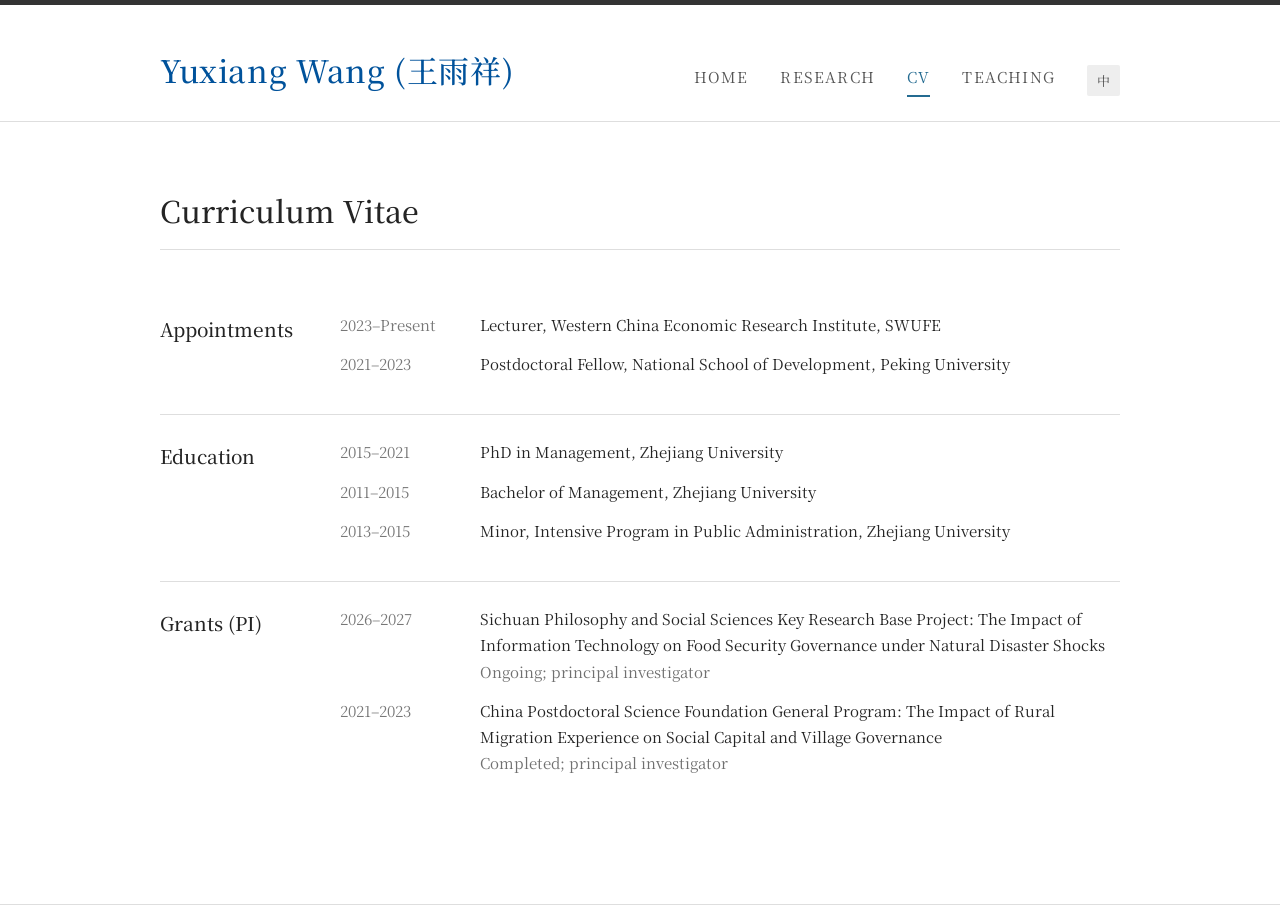
==== commit c44cb4c8: "Shorten grants heading" ====
--- a/cv.html
+++ b/cv.html
@@ -36,7 +36,7 @@
     </section>
 
     <section class="cv-section">
-      <h2 data-zh="主持项目" data-en="Grants as Principal Investigator">主持项目</h2>
+      <h2 data-zh="主持项目" data-en="Grants (PI)">主持项目</h2>
       <div>
         <div class="cv-item">
           <time>2026–2027</time>
--- a/styles.css
+++ b/styles.css
@@ -72,7 +72,7 @@
 /* Larger home presentation */
 body:has(.home-grid) .wrap{width:min(1080px,calc(100% - 48px))}
 body:has(.home-grid) .page{padding-top:70px}
-body:has(.home-grid) .home-grid{grid-template-columns:310px 1fr;gap:72px}
+body:has(.home-grid) .home-grid{grid-template-columns:250px 1fr;gap:58px}
 body:has(.home-grid) .portrait{aspect-ratio:4/5;object-fit:cover;object-position:18% center}
 body:has(.home-grid) .welcome{font-size:34px;margin-bottom:34px}
 body:has(.home-grid) .welcome{display:none}
@@ -80,5 +80,5 @@
 body:has(.home-grid) .profile-name,body:has(.home-grid) .profile-name .muted,body:has(.home-grid) .bio>p:not(.links){color:var(--ink)}
 body:has(.home-grid) .position{font-size:16px}
 body:has(.home-grid) .bio{font-size:17px;line-height:1.85}
-body:has(.home-grid) .contact{font-size:15px}
-@media(max-width:760px){body:has(.home-grid) .wrap{width:min(100% - 40px,700px)}body:has(.home-grid) .page{padding-top:44px}body:has(.home-grid) .home-grid{grid-template-columns:1fr;gap:42px}body:has(.home-grid) .portrait-col{max-width:300px}body:has(.home-grid) .welcome{font-size:29px}body:has(.home-grid) .profile-name{font-size:25px}body:has(.home-grid) .bio{font-size:16px}}
+body:has(.home-grid) .contact{font-size:17px}
+@media(max-width:760px){body:has(.home-grid) .wrap{width:min(100% - 40px,700px)}body:has(.home-grid) .page{padding-top:44px}body:has(.home-grid) .home-grid{grid-template-columns:1fr;gap:42px}body:has(.home-grid) .portrait-col{max-width:230px}body:has(.home-grid) .welcome{font-size:29px}body:has(.home-grid) .profile-name{font-size:25px}body:has(.home-grid) .bio,body:has(.home-grid) .contact{font-size:16px}}
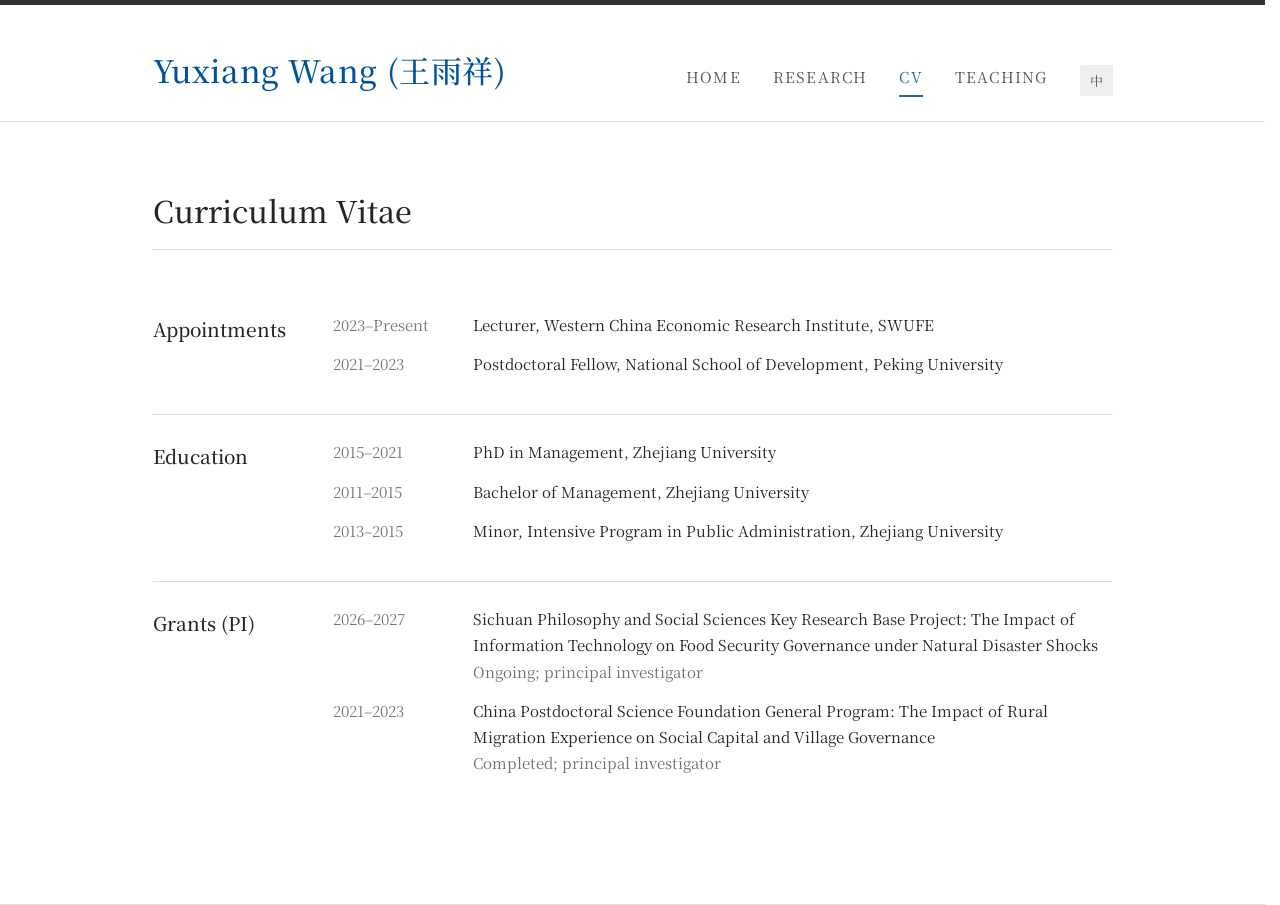
==== commit 8e429641: "Keep page alignment stable with scrollbar" ====
--- a/cv.html
+++ b/cv.html
@@ -4,9 +4,10 @@
   <meta charset="utf-8">
   <meta name="viewport" content="width=device-width,initial-scale=1">
   <title>CV | Yuxiang Wang</title>
+  <script>document.documentElement.classList.add('page-loading');setTimeout(function(){document.documentElement.classList.remove('page-loading')},3000);</script>
   <link rel="stylesheet" href="fonts/source-han.css">
   <link rel="stylesheet" href="fonts/source-han-latin.css">
-  <link rel="stylesheet" href="styles.css?v=20260809-3">
+  <link rel="stylesheet" href="styles.css?v=20260824-1">
 </head>
 <body>
   <header class="site-header"><div class="wrap header-inner">
@@ -51,6 +52,6 @@
   </div></main>
 
   <footer><div class="wrap footer-inner"><span>© <span data-year></span> Yuxiang Wang</span><a href="mailto:wangyx@swufe.edu.cn">wangyx@swufe.edu.cn</a></div></footer>
-  <script src="script.js"></script>
+  <script src="script.js?v=20260822-1"></script>
 </body>
 </html>
--- a/styles.css
+++ b/styles.css
@@ -1,4 +1,4 @@
-:root{--ink:#242424;--muted:#707070;--blue:#246b91;--line:#dedede;--paper:#fff}*{box-sizing:border-box}html{scroll-behavior:smooth}body{margin:0;background:var(--paper);color:var(--ink);font-family:Arial,"Microsoft YaHei",sans-serif;font-size:15px;line-height:1.75}.wrap{width:min(960px,calc(100% - 40px));margin:auto}.site-header{border-top:5px solid #333;border-bottom:1px solid var(--line);padding:38px 0 24px}.header-inner{display:flex;align-items:flex-end;justify-content:space-between;gap:30px}.brand{color:#333;text-decoration:none}.brand strong{display:block;font-family:Georgia,"Times New Roman","Songti SC",serif;font-size:31px;font-weight:400;letter-spacing:.02em}.brand span{display:block;color:var(--muted);font-size:12px;letter-spacing:.14em;margin-top:3px;text-transform:uppercase}nav{display:flex;align-items:center;gap:27px}nav a{color:#555;text-decoration:none;font-size:13px;text-transform:uppercase;letter-spacing:.08em;padding-bottom:5px;border-bottom:2px solid transparent}nav a:hover,nav a.active{color:var(--blue);border-color:var(--blue)}.lang{border:0;background:#eee;color:#555;border-radius:2px;padding:5px 9px;font-size:11px;cursor:pointer}.menu{display:none;border:0;background:none;font-size:22px}.page{min-height:620px;padding:62px 0 90px}.home-grid{display:grid;grid-template-columns:250px 1fr;gap:58px;align-items:start}.portrait{width:100%;display:block;border:1px solid #eee}.caption{font-size:11px;color:#999;margin-top:7px}.welcome{font-family:Georgia,"Times New Roman","Songti SC",serif;font-size:28px;font-weight:400;margin:0 0 29px;border-bottom:1px solid var(--line);padding-bottom:14px}.profile-name{font-family:Georgia,"Times New Roman","Songti SC",serif;font-size:24px;margin:0 0 7px}.position{color:#555;line-height:1.6;margin:0 0 28px}.bio p{margin:0 0 18px}.field{border-left:3px solid var(--blue);padding-left:17px;margin:26px 0}.links a,.paper a,.contact a{color:var(--blue);text-decoration:none;border-bottom:1px dotted var(--blue)}.contact{margin-top:32px;padding-top:22px;border-top:1px solid var(--line);font-size:14px}.contact p{margin:5px 0}.page-title{font-family:Georgia,"Times New Roman","Songti SC",serif;font-size:30px;font-weight:400;margin:0 0 38px;padding-bottom:12px;border-bottom:1px solid var(--line)}.section-title{font-family:Georgia,"Times New Roman","Songti SC",serif;font-size:22px;font-weight:400;color:#444;margin:47px 0 23px;padding-bottom:6px;border-bottom:1px solid #eee}.section-title:first-of-type{margin-top:0}.paper{margin:0 0 27px;padding-left:19px;border-left:2px solid #eee}.paper:hover{border-color:var(--blue)}.paper h3{font-family:Georgia,"Times New Roman","Songti SC",serif;font-size:17px;font-weight:400;line-height:1.55;margin:0 0 5px}.paper p{margin:1px 0;color:#555}.paper .venue{font-style:italic;color:#333}.paper .status{font-size:12px;color:#95621f}.note{font-size:12px;color:#888;margin-top:40px}.cv-section{display:grid;grid-template-columns:180px 1fr;border-top:1px solid var(--line);padding:24px 0}.cv-section h2{font-family:Georgia,"Times New Roman","Songti SC",serif;font-size:19px;font-weight:400;margin:0}.cv-item{display:grid;grid-template-columns:125px 1fr;gap:15px;margin-bottom:13px}.cv-item time{color:#777;font-size:13px}.cv-item p{margin:0}.course{display:grid;grid-template-columns:130px 1fr;border-top:1px solid var(--line);padding:24px 0}.course span{color:#777;font-size:13px}.course h2{font-family:Georgia,"Times New Roman","Songti SC",serif;font-size:20px;font-weight:400;margin:0 0 4px}.course p{margin:0;color:#777}.print-cv{float:right;background:#333;color:#fff;text-decoration:none;padding:8px 13px;font-size:12px;border:0;cursor:pointer}footer{border-top:1px solid var(--line);padding:25px 0 38px;color:#999;font-size:11px}.footer-inner{display:flex;justify-content:space-between}.footer-inner a{color:#777}.muted{color:var(--muted)}
+:root{--ink:#242424;--muted:#707070;--blue:#246b91;--line:#dedede;--paper:#fff}*{box-sizing:border-box}html{scroll-behavior:smooth;overflow-y:scroll;scrollbar-gutter:stable}html.page-loading body{visibility:hidden}body{margin:0;background:var(--paper);color:var(--ink);font-family:Arial,"Microsoft YaHei",sans-serif;font-size:15px;line-height:1.75}.wrap{width:min(960px,calc(100% - 40px));margin:auto}.site-header{border-top:5px solid #333;border-bottom:1px solid var(--line);padding:38px 0 24px}.header-inner{display:flex;align-items:flex-end;justify-content:space-between;gap:30px}.brand{color:#333;text-decoration:none}.brand strong{display:block;font-family:Georgia,"Times New Roman","Songti SC",serif;font-size:31px;font-weight:400;letter-spacing:.02em}.brand span{display:block;color:var(--muted);font-size:12px;letter-spacing:.14em;margin-top:3px;text-transform:uppercase}nav{display:flex;align-items:center;gap:27px}nav a{color:#555;text-decoration:none;font-size:13px;text-transform:uppercase;letter-spacing:.08em;padding-bottom:5px;border-bottom:2px solid transparent}nav a:hover,nav a.active{color:var(--blue);border-color:var(--blue)}.lang{border:0;background:#eee;color:#555;border-radius:2px;padding:5px 9px;font-size:11px;cursor:pointer}.menu{display:none;border:0;background:none;font-size:22px}.page{min-height:620px;padding:62px 0 90px}.home-grid{display:grid;grid-template-columns:250px 1fr;gap:58px;align-items:start}.portrait{width:100%;display:block;border:1px solid #eee}.caption{font-size:11px;color:#999;margin-top:7px}.welcome{font-family:Georgia,"Times New Roman","Songti SC",serif;font-size:28px;font-weight:400;margin:0 0 29px;border-bottom:1px solid var(--line);padding-bottom:14px}.profile-name{font-family:Georgia,"Times New Roman","Songti SC",serif;font-size:24px;margin:0 0 7px}.position{color:#555;line-height:1.6;margin:0 0 28px}.bio p{margin:0 0 18px}.field{border-left:3px solid var(--blue);padding-left:17px;margin:26px 0}.links a,.paper a,.contact a{color:var(--blue);text-decoration:none;border-bottom:1px dotted var(--blue)}.contact{margin-top:32px;padding-top:22px;border-top:1px solid var(--line);font-size:14px}.contact p{margin:5px 0}.page-title{font-family:Georgia,"Times New Roman","Songti SC",serif;font-size:30px;font-weight:400;margin:0 0 38px;padding-bottom:12px;border-bottom:1px solid var(--line)}.section-title{font-family:Georgia,"Times New Roman","Songti SC",serif;font-size:22px;font-weight:400;color:#444;margin:47px 0 23px;padding-bottom:6px;border-bottom:1px solid #eee}.section-title:first-of-type{margin-top:0}.paper{margin:0 0 27px;padding-left:19px;border-left:2px solid #eee}.paper:hover{border-color:var(--blue)}.paper h3{font-family:Georgia,"Times New Roman","Songti SC",serif;font-size:17px;font-weight:400;line-height:1.55;margin:0 0 5px}.paper p{margin:1px 0;color:#555}.paper .venue{font-style:italic;color:#333}.paper .status{font-size:12px;color:#95621f}.note{font-size:12px;color:#888;margin-top:40px}.cv-section{display:grid;grid-template-columns:180px 1fr;border-top:1px solid var(--line);padding:24px 0}.cv-section h2{font-family:Georgia,"Times New Roman","Songti SC",serif;font-size:19px;font-weight:400;margin:0}.cv-item{display:grid;grid-template-columns:125px 1fr;gap:15px;margin-bottom:13px}.cv-item time{color:#777;font-size:13px}.cv-item p{margin:0}.course{display:grid;grid-template-columns:130px 1fr;border-top:1px solid var(--line);padding:24px 0}.course span{color:#777;font-size:13px}.course h2{font-family:Georgia,"Times New Roman","Songti SC",serif;font-size:20px;font-weight:400;margin:0 0 4px}.course p{margin:0;color:#777}.print-cv{float:right;background:#333;color:#fff;text-decoration:none;padding:8px 13px;font-size:12px;border:0;cursor:pointer}footer{border-top:1px solid var(--line);padding:25px 0 38px;color:#999;font-size:11px}.footer-inner{display:flex;justify-content:space-between}.footer-inner a{color:#777}.muted{color:var(--muted)}
 @media(max-width:760px){.site-header{padding:25px 0 17px}.header-inner{align-items:center}.brand strong{font-size:25px}.menu{display:block}nav{display:none;position:absolute;top:90px;left:0;width:100%;background:#fff;border-bottom:1px solid var(--line);padding:20px;flex-direction:column;align-items:flex-start;z-index:5}nav.open{display:flex}.page{padding-top:42px}.home-grid{grid-template-columns:1fr}.portrait-col{max-width:260px}.cv-section{grid-template-columns:1fr;gap:15px}.course{grid-template-columns:90px 1fr}.footer-inner{gap:15px;flex-wrap:wrap}}
 @page{size:A4;margin:16mm 17mm}
 @media print{html,body{background:#fff;font-size:10.5pt;line-height:1.55}.site-header nav,.menu,.print-cv,footer{display:none}.site-header{border-top:0;padding:0 0 8mm}.brand strong{font-size:20pt}.brand span{font-size:8pt}.page{min-height:0;padding:8mm 0 0}.wrap{width:100%;max-width:none}.page-title{margin-bottom:8mm}.cv-section{grid-template-columns:36mm 1fr;padding:5mm 0;break-inside:avoid-page;page-break-inside:avoid}.cv-section h2{break-after:avoid-page;page-break-after:avoid}.cv-item{grid-template-columns:27mm 1fr;break-inside:avoid-page;page-break-inside:avoid}.cv-item:last-child{margin-bottom:0}a{color:inherit!important;text-decoration:none!important}}
@@ -13,8 +13,8 @@
 .publication-list p,.working-list p{margin:0}
 .publication-title>a,.working-list a,.journal-article{color:#0069d9;text-decoration:none;border:0}
 .publication-title>a:hover,.working-list a:hover,.journal-article:hover{text-decoration:underline}
-.journal-link{color:#222!important;font-style:italic;text-decoration:underline!important;border:0!important}
-.working-journal{font-style:italic;text-decoration:underline;text-underline-offset:2px}
+.journal-link{color:#222!important;font-style:italic;font-weight:600;text-decoration:none!important;border:0!important}
+.working-journal{font-style:italic;font-weight:600;text-decoration:none}
 .working-list article{margin:0 0 27px}
 .working-list strong,.working-list strong a{font-weight:600}
 .paper-status{color:#252525!important;font-size:16px!important;font-style:normal!important;margin-top:3px!important}
@@ -31,7 +31,7 @@
 nav{gap:32px}
 nav a{font-size:15px}
 .lang{font-size:13px;padding:6px 10px}
-.course>span{font-size:17px}
+.course>span{font-size:16px}
 .cv-item time{font-size:15px}
 
 /* Shared Chinese-English typography: Source Han Serif throughout the main interface. */
@@ -70,10 +70,11 @@
 }
 
 /* Larger home presentation */
-body:has(.home-grid) .wrap{width:min(1080px,calc(100% - 48px))}
+body:has(.home-grid) .wrap{width:min(960px,calc(100% - 40px))}
 body:has(.home-grid) .page{padding-top:70px}
-body:has(.home-grid) .home-grid{grid-template-columns:250px 1fr;gap:58px}
-body:has(.home-grid) .portrait{aspect-ratio:4/5;object-fit:cover;object-position:18% center}
+body:has(.home-grid) .home-grid{grid-template-columns:190px 1fr;gap:48px}
+body:has(.home-grid) .portrait-col{margin-top:14px}
+body:has(.home-grid) .portrait{aspect-ratio:5/6;object-fit:cover;object-position:12% 20%}
 body:has(.home-grid) .welcome{font-size:34px;margin-bottom:34px}
 body:has(.home-grid) .welcome{display:none}
 body:has(.home-grid) .profile-name{font-size:29px}
@@ -81,4 +82,8 @@
 body:has(.home-grid) .position{font-size:16px}
 body:has(.home-grid) .bio{font-size:17px;line-height:1.85}
 body:has(.home-grid) .contact{font-size:17px}
-@media(max-width:760px){body:has(.home-grid) .wrap{width:min(100% - 40px,700px)}body:has(.home-grid) .page{padding-top:44px}body:has(.home-grid) .home-grid{grid-template-columns:1fr;gap:42px}body:has(.home-grid) .portrait-col{max-width:230px}body:has(.home-grid) .welcome{font-size:29px}body:has(.home-grid) .profile-name{font-size:25px}body:has(.home-grid) .bio,body:has(.home-grid) .contact{font-size:16px}}
+@media(min-width:1100px){body:has(.home-grid) .field{white-space:nowrap}}
+@media(max-width:760px){body:has(.home-grid) .wrap{width:min(100% - 40px,700px)}body:has(.home-grid) .page{padding-top:44px}body:has(.home-grid) .home-grid{grid-template-columns:1fr;gap:42px}body:has(.home-grid) .portrait-col{max-width:190px;margin-top:0}body:has(.home-grid) .welcome{font-size:29px}body:has(.home-grid) .profile-name{font-size:25px}body:has(.home-grid) .bio,body:has(.home-grid) .contact{font-size:16px}}
+
+/* Home research-field paragraph without the decorative vertical rule. */
+.field{border-left:0;padding-left:0}
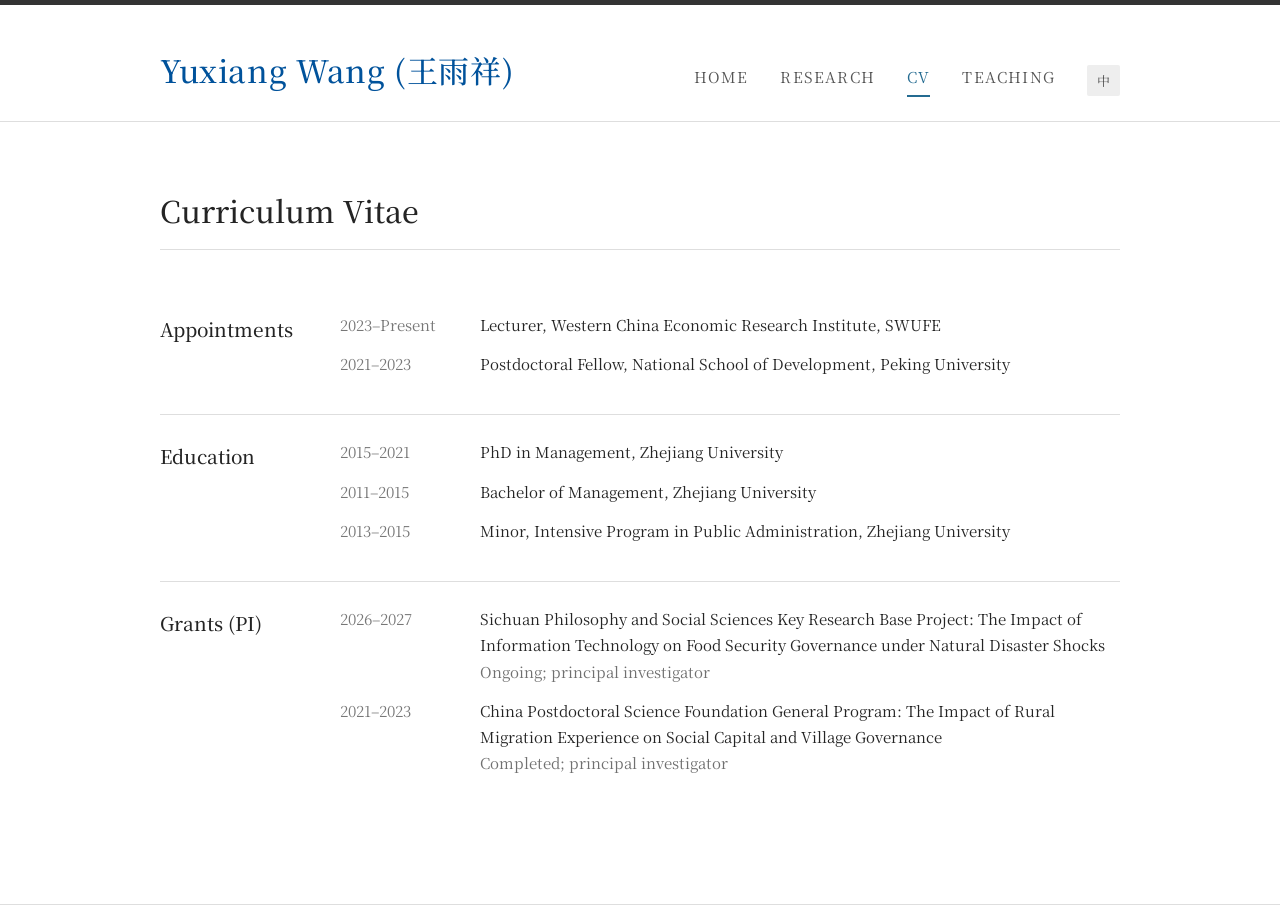
==== commit a212296b: "Center pages independently of scrollbar width" ====
--- a/cv.html
+++ b/cv.html
@@ -7,7 +7,7 @@
   <script>document.documentElement.classList.add('page-loading');setTimeout(function(){document.documentElement.classList.remove('page-loading')},3000);</script>
   <link rel="stylesheet" href="fonts/source-han.css">
   <link rel="stylesheet" href="fonts/source-han-latin.css">
-  <link rel="stylesheet" href="styles.css?v=20260824-1">
+  <link rel="stylesheet" href="styles.css?v=20260824-2">
 </head>
 <body>
   <header class="site-header"><div class="wrap header-inner">
--- a/styles.css
+++ b/styles.css
@@ -1,4 +1,4 @@
-:root{--ink:#242424;--muted:#707070;--blue:#246b91;--line:#dedede;--paper:#fff}*{box-sizing:border-box}html{scroll-behavior:smooth;overflow-y:scroll;scrollbar-gutter:stable}html.page-loading body{visibility:hidden}body{margin:0;background:var(--paper);color:var(--ink);font-family:Arial,"Microsoft YaHei",sans-serif;font-size:15px;line-height:1.75}.wrap{width:min(960px,calc(100% - 40px));margin:auto}.site-header{border-top:5px solid #333;border-bottom:1px solid var(--line);padding:38px 0 24px}.header-inner{display:flex;align-items:flex-end;justify-content:space-between;gap:30px}.brand{color:#333;text-decoration:none}.brand strong{display:block;font-family:Georgia,"Times New Roman","Songti SC",serif;font-size:31px;font-weight:400;letter-spacing:.02em}.brand span{display:block;color:var(--muted);font-size:12px;letter-spacing:.14em;margin-top:3px;text-transform:uppercase}nav{display:flex;align-items:center;gap:27px}nav a{color:#555;text-decoration:none;font-size:13px;text-transform:uppercase;letter-spacing:.08em;padding-bottom:5px;border-bottom:2px solid transparent}nav a:hover,nav a.active{color:var(--blue);border-color:var(--blue)}.lang{border:0;background:#eee;color:#555;border-radius:2px;padding:5px 9px;font-size:11px;cursor:pointer}.menu{display:none;border:0;background:none;font-size:22px}.page{min-height:620px;padding:62px 0 90px}.home-grid{display:grid;grid-template-columns:250px 1fr;gap:58px;align-items:start}.portrait{width:100%;display:block;border:1px solid #eee}.caption{font-size:11px;color:#999;margin-top:7px}.welcome{font-family:Georgia,"Times New Roman","Songti SC",serif;font-size:28px;font-weight:400;margin:0 0 29px;border-bottom:1px solid var(--line);padding-bottom:14px}.profile-name{font-family:Georgia,"Times New Roman","Songti SC",serif;font-size:24px;margin:0 0 7px}.position{color:#555;line-height:1.6;margin:0 0 28px}.bio p{margin:0 0 18px}.field{border-left:3px solid var(--blue);padding-left:17px;margin:26px 0}.links a,.paper a,.contact a{color:var(--blue);text-decoration:none;border-bottom:1px dotted var(--blue)}.contact{margin-top:32px;padding-top:22px;border-top:1px solid var(--line);font-size:14px}.contact p{margin:5px 0}.page-title{font-family:Georgia,"Times New Roman","Songti SC",serif;font-size:30px;font-weight:400;margin:0 0 38px;padding-bottom:12px;border-bottom:1px solid var(--line)}.section-title{font-family:Georgia,"Times New Roman","Songti SC",serif;font-size:22px;font-weight:400;color:#444;margin:47px 0 23px;padding-bottom:6px;border-bottom:1px solid #eee}.section-title:first-of-type{margin-top:0}.paper{margin:0 0 27px;padding-left:19px;border-left:2px solid #eee}.paper:hover{border-color:var(--blue)}.paper h3{font-family:Georgia,"Times New Roman","Songti SC",serif;font-size:17px;font-weight:400;line-height:1.55;margin:0 0 5px}.paper p{margin:1px 0;color:#555}.paper .venue{font-style:italic;color:#333}.paper .status{font-size:12px;color:#95621f}.note{font-size:12px;color:#888;margin-top:40px}.cv-section{display:grid;grid-template-columns:180px 1fr;border-top:1px solid var(--line);padding:24px 0}.cv-section h2{font-family:Georgia,"Times New Roman","Songti SC",serif;font-size:19px;font-weight:400;margin:0}.cv-item{display:grid;grid-template-columns:125px 1fr;gap:15px;margin-bottom:13px}.cv-item time{color:#777;font-size:13px}.cv-item p{margin:0}.course{display:grid;grid-template-columns:130px 1fr;border-top:1px solid var(--line);padding:24px 0}.course span{color:#777;font-size:13px}.course h2{font-family:Georgia,"Times New Roman","Songti SC",serif;font-size:20px;font-weight:400;margin:0 0 4px}.course p{margin:0;color:#777}.print-cv{float:right;background:#333;color:#fff;text-decoration:none;padding:8px 13px;font-size:12px;border:0;cursor:pointer}footer{border-top:1px solid var(--line);padding:25px 0 38px;color:#999;font-size:11px}.footer-inner{display:flex;justify-content:space-between}.footer-inner a{color:#777}.muted{color:var(--muted)}
+:root{--ink:#242424;--muted:#707070;--blue:#246b91;--line:#dedede;--paper:#fff}*{box-sizing:border-box}html{scroll-behavior:smooth;overflow-x:hidden}html.page-loading body{visibility:hidden}body{margin:0;background:var(--paper);color:var(--ink);font-family:Arial,"Microsoft YaHei",sans-serif;font-size:15px;line-height:1.75}.wrap{width:min(960px,calc(100vw - 40px));margin-left:calc((100vw - min(960px,calc(100vw - 40px)))/2);margin-right:0}.site-header{border-top:5px solid #333;border-bottom:1px solid var(--line);padding:38px 0 24px}.header-inner{display:flex;align-items:flex-end;justify-content:space-between;gap:30px}.brand{color:#333;text-decoration:none}.brand strong{display:block;font-family:Georgia,"Times New Roman","Songti SC",serif;font-size:31px;font-weight:400;letter-spacing:.02em}.brand span{display:block;color:var(--muted);font-size:12px;letter-spacing:.14em;margin-top:3px;text-transform:uppercase}nav{display:flex;align-items:center;gap:27px}nav a{color:#555;text-decoration:none;font-size:13px;text-transform:uppercase;letter-spacing:.08em;padding-bottom:5px;border-bottom:2px solid transparent}nav a:hover,nav a.active{color:var(--blue);border-color:var(--blue)}.lang{border:0;background:#eee;color:#555;border-radius:2px;padding:5px 9px;font-size:11px;cursor:pointer}.menu{display:none;border:0;background:none;font-size:22px}.page{min-height:620px;padding:62px 0 90px}.home-grid{display:grid;grid-template-columns:250px 1fr;gap:58px;align-items:start}.portrait{width:100%;display:block;border:1px solid #eee}.caption{font-size:11px;color:#999;margin-top:7px}.welcome{font-family:Georgia,"Times New Roman","Songti SC",serif;font-size:28px;font-weight:400;margin:0 0 29px;border-bottom:1px solid var(--line);padding-bottom:14px}.profile-name{font-family:Georgia,"Times New Roman","Songti SC",serif;font-size:24px;margin:0 0 7px}.position{color:#555;line-height:1.6;margin:0 0 28px}.bio p{margin:0 0 18px}.field{border-left:3px solid var(--blue);padding-left:17px;margin:26px 0}.links a,.paper a,.contact a{color:var(--blue);text-decoration:none;border-bottom:1px dotted var(--blue)}.contact{margin-top:32px;padding-top:22px;border-top:1px solid var(--line);font-size:14px}.contact p{margin:5px 0}.page-title{font-family:Georgia,"Times New Roman","Songti SC",serif;font-size:30px;font-weight:400;margin:0 0 38px;padding-bottom:12px;border-bottom:1px solid var(--line)}.section-title{font-family:Georgia,"Times New Roman","Songti SC",serif;font-size:22px;font-weight:400;color:#444;margin:47px 0 23px;padding-bottom:6px;border-bottom:1px solid #eee}.section-title:first-of-type{margin-top:0}.paper{margin:0 0 27px;padding-left:19px;border-left:2px solid #eee}.paper:hover{border-color:var(--blue)}.paper h3{font-family:Georgia,"Times New Roman","Songti SC",serif;font-size:17px;font-weight:400;line-height:1.55;margin:0 0 5px}.paper p{margin:1px 0;color:#555}.paper .venue{font-style:italic;color:#333}.paper .status{font-size:12px;color:#95621f}.note{font-size:12px;color:#888;margin-top:40px}.cv-section{display:grid;grid-template-columns:180px 1fr;border-top:1px solid var(--line);padding:24px 0}.cv-section h2{font-family:Georgia,"Times New Roman","Songti SC",serif;font-size:19px;font-weight:400;margin:0}.cv-item{display:grid;grid-template-columns:125px 1fr;gap:15px;margin-bottom:13px}.cv-item time{color:#777;font-size:13px}.cv-item p{margin:0}.course{display:grid;grid-template-columns:130px 1fr;border-top:1px solid var(--line);padding:24px 0}.course span{color:#777;font-size:13px}.course h2{font-family:Georgia,"Times New Roman","Songti SC",serif;font-size:20px;font-weight:400;margin:0 0 4px}.course p{margin:0;color:#777}.print-cv{float:right;background:#333;color:#fff;text-decoration:none;padding:8px 13px;font-size:12px;border:0;cursor:pointer}footer{border-top:1px solid var(--line);padding:25px 0 38px;color:#999;font-size:11px}.footer-inner{display:flex;justify-content:space-between}.footer-inner a{color:#777}.muted{color:var(--muted)}
 @media(max-width:760px){.site-header{padding:25px 0 17px}.header-inner{align-items:center}.brand strong{font-size:25px}.menu{display:block}nav{display:none;position:absolute;top:90px;left:0;width:100%;background:#fff;border-bottom:1px solid var(--line);padding:20px;flex-direction:column;align-items:flex-start;z-index:5}nav.open{display:flex}.page{padding-top:42px}.home-grid{grid-template-columns:1fr}.portrait-col{max-width:260px}.cv-section{grid-template-columns:1fr;gap:15px}.course{grid-template-columns:90px 1fr}.footer-inner{gap:15px;flex-wrap:wrap}}
 @page{size:A4;margin:16mm 17mm}
 @media print{html,body{background:#fff;font-size:10.5pt;line-height:1.55}.site-header nav,.menu,.print-cv,footer{display:none}.site-header{border-top:0;padding:0 0 8mm}.brand strong{font-size:20pt}.brand span{font-size:8pt}.page{min-height:0;padding:8mm 0 0}.wrap{width:100%;max-width:none}.page-title{margin-bottom:8mm}.cv-section{grid-template-columns:36mm 1fr;padding:5mm 0;break-inside:avoid-page;page-break-inside:avoid}.cv-section h2{break-after:avoid-page;page-break-after:avoid}.cv-item{grid-template-columns:27mm 1fr;break-inside:avoid-page;page-break-inside:avoid}.cv-item:last-child{margin-bottom:0}a{color:inherit!important;text-decoration:none!important}}
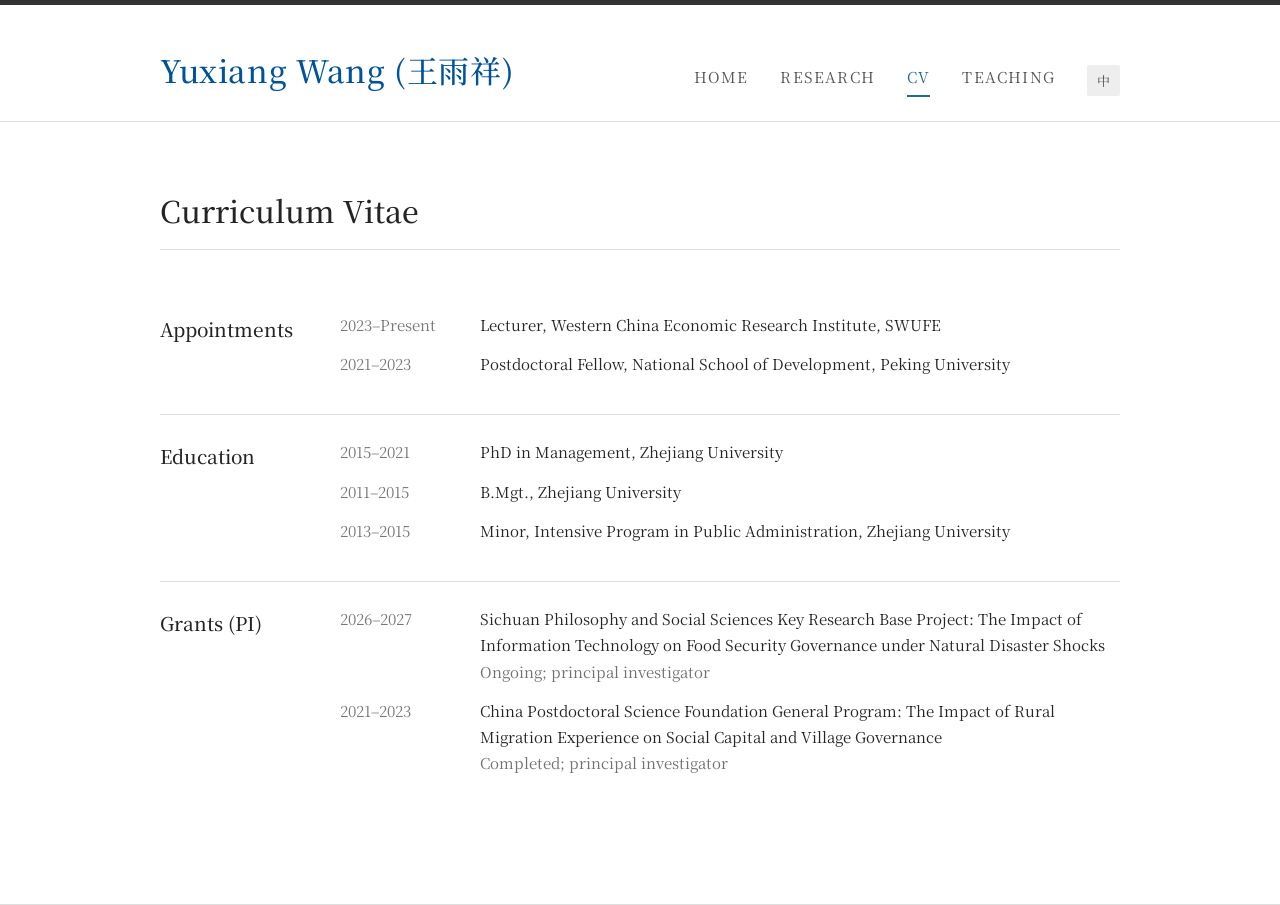
==== commit 4acc13c6: "Abbreviate bachelor degree in CV" ====
--- a/cv.html
+++ b/cv.html
@@ -31,7 +31,7 @@
       <h2 data-zh="教育背景" data-en="Education">教育背景</h2>
       <div>
         <div class="cv-item"><time>2015–2021</time><p data-zh="浙江大学，农林经济管理，管理学博士" data-en="PhD in Management, Zhejiang University">浙江大学，农林经济管理，管理学博士</p></div>
-        <div class="cv-item"><time>2011–2015</time><p data-zh="浙江大学，农业经济管理，管理学学士" data-en="Bachelor of Management, Zhejiang University">浙江大学，农业经济管理，管理学学士</p></div>
+        <div class="cv-item"><time>2011–2015</time><p data-zh="浙江大学，农业经济管理，管理学学士" data-en="B.Mgt., Zhejiang University">浙江大学，农业经济管理，管理学学士</p></div>
         <div class="cv-item"><time>2013–2015</time><p data-zh="浙江大学，公共管理强化班（辅修）" data-en="Minor, Intensive Program in Public Administration, Zhejiang University">浙江大学，公共管理强化班（辅修）</p></div>
       </div>
     </section>
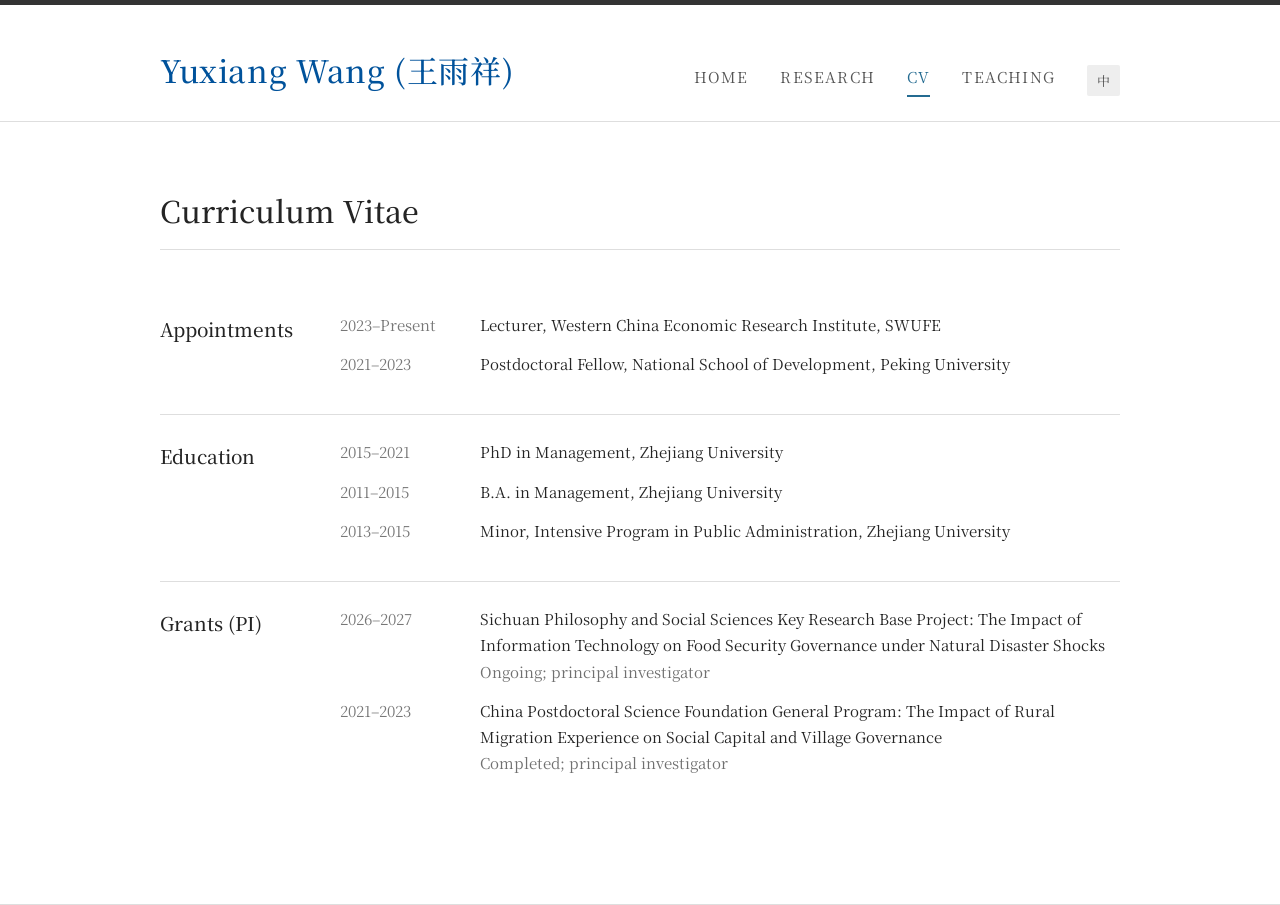
==== commit c967f321: "Revise bachelor degree abbreviation" ====
--- a/cv.html
+++ b/cv.html
@@ -31,7 +31,7 @@
       <h2 data-zh="教育背景" data-en="Education">教育背景</h2>
       <div>
         <div class="cv-item"><time>2015–2021</time><p data-zh="浙江大学，农林经济管理，管理学博士" data-en="PhD in Management, Zhejiang University">浙江大学，农林经济管理，管理学博士</p></div>
-        <div class="cv-item"><time>2011–2015</time><p data-zh="浙江大学，农业经济管理，管理学学士" data-en="B.Mgt., Zhejiang University">浙江大学，农业经济管理，管理学学士</p></div>
+        <div class="cv-item"><time>2011–2015</time><p data-zh="浙江大学，农业经济管理，管理学学士" data-en="B.A. in Management, Zhejiang University">浙江大学，农业经济管理，管理学学士</p></div>
         <div class="cv-item"><time>2013–2015</time><p data-zh="浙江大学，公共管理强化班（辅修）" data-en="Minor, Intensive Program in Public Administration, Zhejiang University">浙江大学，公共管理强化班（辅修）</p></div>
       </div>
     </section>
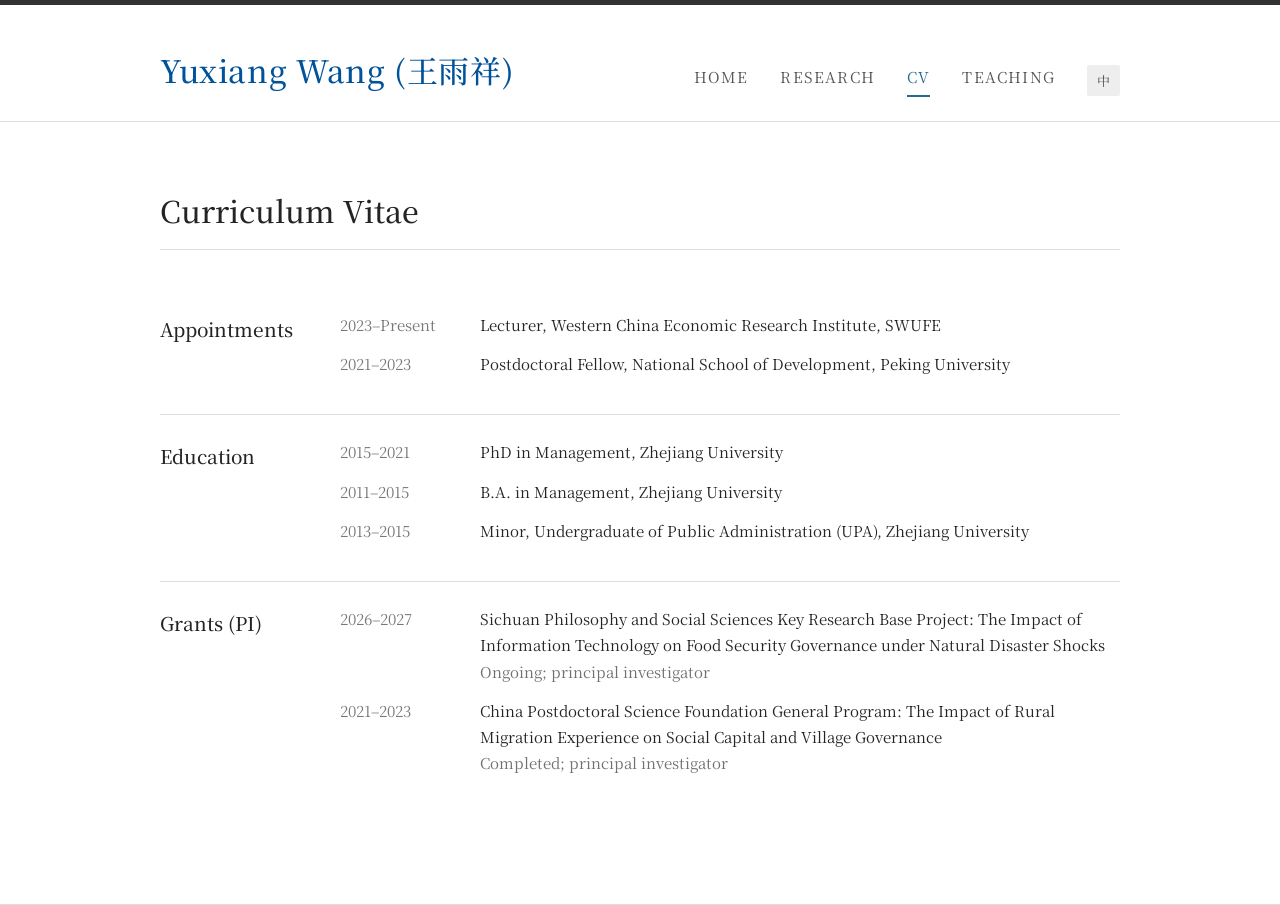
==== commit 623d6898: "Update public administration program name" ====
--- a/cv.html
+++ b/cv.html
@@ -32,7 +32,7 @@
       <div>
         <div class="cv-item"><time>2015–2021</time><p data-zh="浙江大学，农林经济管理，管理学博士" data-en="PhD in Management, Zhejiang University">浙江大学，农林经济管理，管理学博士</p></div>
         <div class="cv-item"><time>2011–2015</time><p data-zh="浙江大学，农业经济管理，管理学学士" data-en="B.A. in Management, Zhejiang University">浙江大学，农业经济管理，管理学学士</p></div>
-        <div class="cv-item"><time>2013–2015</time><p data-zh="浙江大学，公共管理强化班（辅修）" data-en="Minor, Intensive Program in Public Administration, Zhejiang University">浙江大学，公共管理强化班（辅修）</p></div>
+        <div class="cv-item"><time>2013–2015</time><p data-zh="浙江大学，公共管理强化班（辅修）" data-en="Minor, Undergraduate of Public Administration (UPA), Zhejiang University">浙江大学，公共管理强化班（辅修）</p></div>
       </div>
     </section>
 
